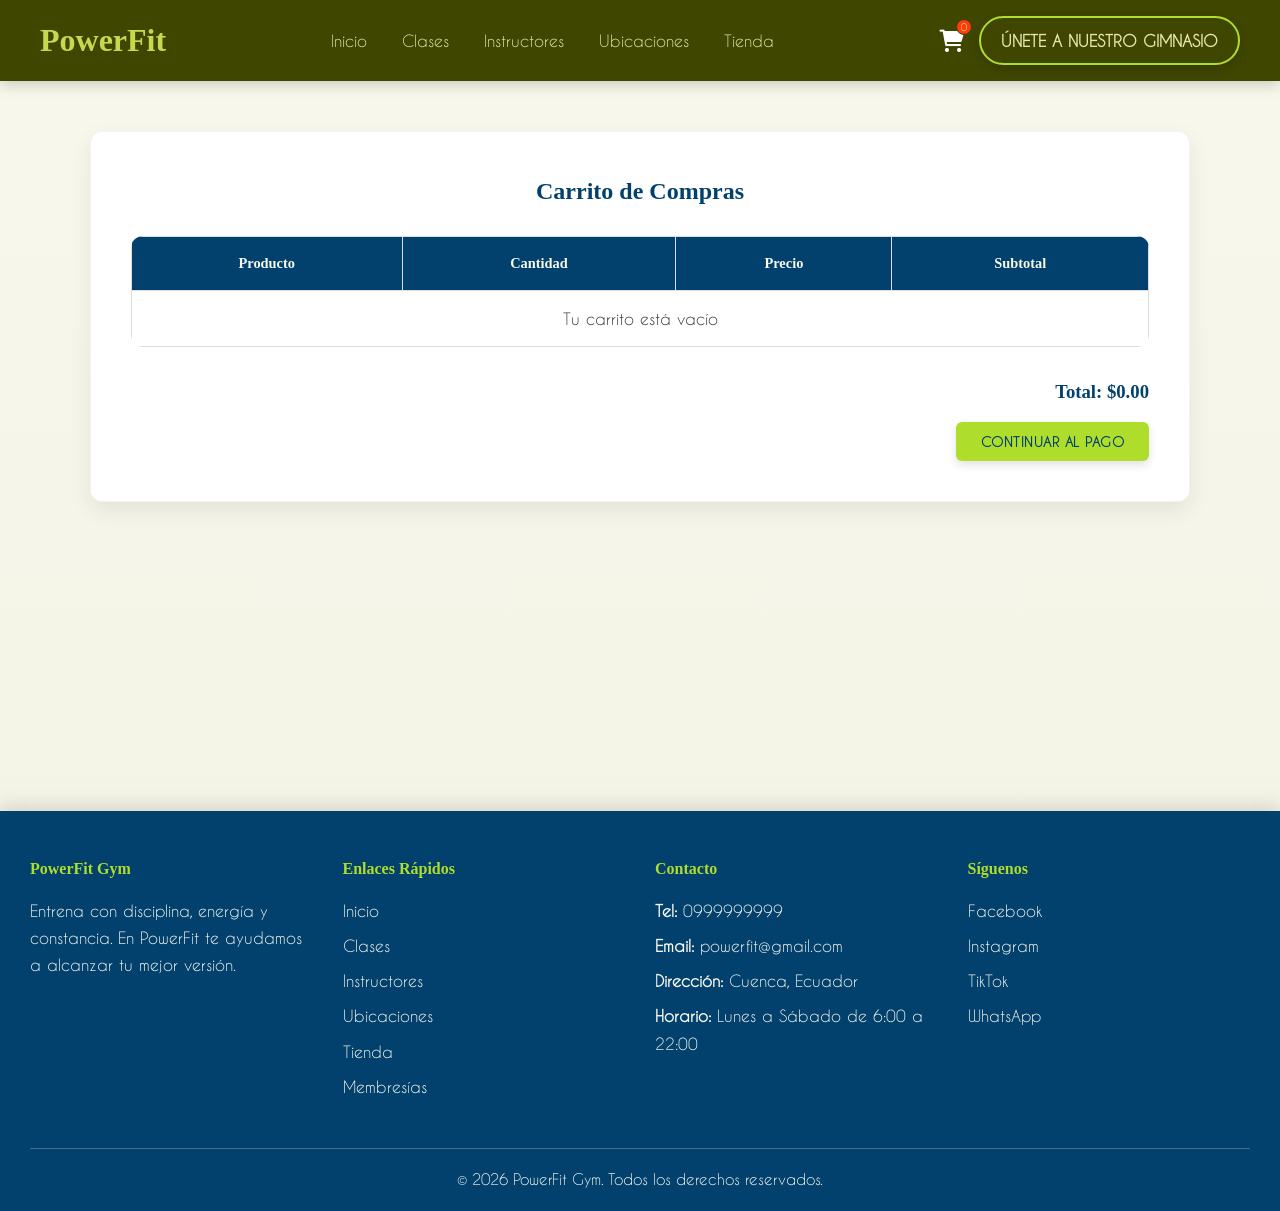
==== carrito.html @ db8da21f "Boton Carrito Se mejoro el boton del carrito, para agregar y eliminar, se elimino parte de un texto " ====
<!DOCTYPE html>
<html lang="es">

<head>
    <meta charset="UTF-8">
    <title>Carrito de Compras - PowerFit Gym</title>
    <link rel="stylesheet" href="css/estilos.css">
    <meta name="viewport" content="width=device-width, initial-scale=1.0">
    <link rel="stylesheet" href="https://cdnjs.cloudflare.com/ajax/libs/font-awesome/6.0.0/css/all.min.css">
    <link rel="icon" type="image/png" href="imagenes/favicon.png">
</head>

<body onload="mostrarCarrito()">

<header class="navbar">

    <div class="logo">
        <a href="index.html">
            <h1>PowerFit</h1>
        </a>
    </div>

    <nav class="menu">
        <ul>
            <li><a href="index.html">Inicio</a></li>
            <li><a href="clases.html">Clases</a></li>
            <li><a href="instructores.html">Instructores</a></li>
            <li><a href="ubicaciones.html">Ubicaciones</a></li>
            <li><a href="tienda.html">Tienda</a></li>
        </ul>
    </nav>

   <div class="nav-derecha">
       <div class="icono-carrito">
           <a href="carrito.html" class="botonCarrito">
               <i class="fa-solid fa-cart-shopping"></i>
               <span id="contador-carrito">0</span>
           </a>
       </div>

       <a href="inscripcion.html" class="btn-gym">
           ÚNETE A NUESTRO GIMNASIO
       </a>
   </div>

</header>


<main>

<section class="carrito">

<h2>Carrito de Compras</h2>

<table>

<thead>
<tr>
<th>Producto</th>
<th>Cantidad</th>
<th>Precio</th>
<th>Subtotal</th>
</tr>
</thead>

<tbody id="tablaCarrito">

</tbody>

</table>

<div class="total-compra">

<h3 id="totalCompra">Total: $0.00</h3>

<button onclick="irAlPago()">Continuar al pago</button>

</div>

</section>

</main>

<footer class="footer-powerfit">

    <div class="footer-col">
        <h3>PowerFit Gym</h3>
        <p>
            Entrena con disciplina, energía y constancia.
            En PowerFit te ayudamos a alcanzar tu mejor versión.
        </p>
    </div>

    <div class="footer-col">
        <h3>Enlaces Rápidos</h3>
        <a href="index.html">Inicio</a>
        <a href="clases.html">Clases</a>
        <a href="instructores.html">Instructores</a>
        <a href="ubicaciones.html">Ubicaciones</a>
        <a href="tienda.html">Tienda</a>
        <a href="inscripcion.html">Membresías</a>
    </div>

    <div class="footer-col">
        <h3>Contacto</h3>
        <p><strong>Tel:</strong> 0999999999</p>
        <p><strong>Email:</strong> powerfit@gmail.com</p>
        <p><strong>Dirección:</strong> Cuenca, Ecuador</p>
        <p><strong>Horario:</strong> Lunes a Sábado de 6:00 a 22:00</p>
    </div>

   <div class="footer-col">
    <h3>Síguenos</h3>
    <a href="https://www.facebook.com/" target="_blank" rel="noopener noreferrer">Facebook</a>
    <a href="https://www.instagram.com/" target="_blank" rel="noopener noreferrer">Instagram</a>
    <a href="https://www.tiktok.com/" target="_blank" rel="noopener noreferrer">TikTok</a>
    <a href="https://wa.me/593999999999" target="_blank" rel="noopener noreferrer">WhatsApp</a>
</div>

    <div class="footer-bottom">
        <p>© 2026 PowerFit Gym. Todos los derechos reservados.</p>
    </div>

</footer>
<script src="js/script.js"></script>
</body>
</html>
---- css/estilos.css ----
@font-face {
    font-family: "Stronger Thinker";
    src: url("../Fuentes/StrongerThinker-Bold.otf");
}

@font-face {
    font-family: "LEMONMILK";
    src: url("../Fuentes/LEMONMILK-Medium.otf");
}

@font-face {
    font-family: "Caviar";
    src: url("../Fuentes/CaviarDreams.otf");
}

@font-face {
    font-family: "Caviar Italic";
    src: url("../Fuentes/CaviarDreams_BoldItalic.otf");
}

* {
    margin: 0;
    padding: 0;
    box-sizing: border-box;
}

body {
    font-family: "Caviar", sans-serif;
    background-color: #F8F8EC;
    color: #333333;
    line-height: 1.6;
}

img {
    max-width: 100%;
    display: block;
}

main {
    min-height: 70vh;
}

section {
    padding: 60px 20px;
}

h1, h2, h3 {
    margin-bottom: 15px;
}

p {
    margin-bottom: 10px;
}

a {
    text-decoration: none;
}

button {
    background-color: #AEDD2B;
    color: #02416D;
    border: none;
    padding: 12px 25px;
    font-weight: bold;
    text-transform: uppercase;
    border-radius: 6px;
    cursor: pointer;
    transition: transform 0.2s, background-color 0.2s;
    font-family: "Caviar";
}

button:hover {
    background-color: #c4f542;
    transform: scale(1.05);
}

/* NAVBAR */
.logo a {
    text-decoration: none;
}

.navbar {
    background-color: #3F4600;
    padding: 15px 40px;
    display: flex;
    align-items: center;
    justify-content: space-between;
    position: sticky;
    top: 0;
    z-index: 1000;
}

.logo h1 {
    font-family: "LEMONMILK";
    color: #C6D84E;
    font-size: 2rem;
    margin: 0;
}

.menu ul {
    list-style: none;
    display: flex;
    gap: 35px;
    margin: 0;
    padding: 0;
}

.menu a {
    text-decoration: none;
    color: #E6E6A8;
    font-family: "Caviar";
    font-size: 1rem;
    transition: color 0.3s;
}

.menu a:hover {
    color: #AEDD2B;
}

.nav-derecha {
       display: flex;
       align-items: center;
       gap: 10px; /* <--- ESTO controla la distancia entre el carrito y el botón */
}

/* Contenedor del icono */
.icono-carrito {
    margin-right: 5px; /* Reducimos el margen derecho para acercarlo más */
}

.botonCarrito {
     position: relative;
     color: #ffffff;
     font-size: 22px; /* Un poquito más pequeño para que no compita tanto con el botón */
     text-decoration: none;
}

.botonCarrito:hover {
    color: #d4e157;    /* Color de realce al pasar el mouse */
}

/* contador carrito*/
#contador-carrito {
    /* Mantenemos tu estilo pero ajustamos posición por si se mueve */
        position: absolute;
        top: -8px;
        right: -8px;
        background-color: #ff3d00;
        color: white;
        font-size: 10px;
        width: 16px;
        height: 16px;
        border-radius: 50%;
        display: flex;
        justify-content: center;
        align-items: center;
        border: 1px solid #333d1c;
}

.btn-eliminar {
    background-color: transparent;
    border: none;
    cursor: pointer;
    font-size: 1.2rem;
    transition: transform 0.2s;
}

.btn-eliminar:hover {
    transform: scale(1.3); /* Crece un poquito al pasar el mouse */
}

.btn-gym {
    border: 2px solid #AEDD2B;
    padding: 10px 20px;
    border-radius: 25px;
    text-decoration: none;
    color: #E6E6A8;
    font-family: "Caviar";
    transition: 0.3s;
}

.btn-gym:hover {
    background: #AEDD2B;
    color: #3F4600;
}

/* HERO */
.hero {
    background-image: linear-gradient(rgba(0, 0, 0, 0.55), rgba(0, 0, 0, 0.55)), url("../imagenes/gym4.png");
    height: 400px;
    background-size: cover;
    background-position: center;
    background-repeat: no-repeat;
    display: flex;
    flex-direction: column;
    justify-content: center;
    align-items: center;
    color: white;
    text-align: center;
    padding: 20px;
}

.hero h2 {
    font-family: "Stronger Thinker";
    color: #F8F8EC;
    font-size: 3rem;
}

.hero p {
    font-family: "Caviar Italic";
    font-size: 1.2rem;
    color: #F8F8EC;
}

/* SECCION SOBRE */
.sobre {
    background-color: #02416D;
    color: white;
    padding: 80px 40px;
}

.sobre-contenedor {
    max-width: 1100px;
    margin: auto;
    display: grid;
    grid-template-columns: 2fr 1fr;
    gap: 50px;
    align-items: center;
}

.sobre-titulo h2 {
    font-family: "Stronger Thinker";
    font-size: 3rem;
    line-height: 1.2;
    color: #F8F8EC;
}

.sobre-texto {
    font-family: "Caviar";
    font-size: 1.1rem;
}

/* BENEFICIOS */
.beneficios {
    max-width: 1100px;
    margin: 60px auto;
    padding: 20px;
}

.beneficios h2 {
    font-family: "LEMONMILK";
    color: #02416D;
    text-align: center;
}

.beneficios-container {
    display: grid;
    grid-template-columns: repeat(2, 1fr);
    gap: 30px;
    margin-top: 30px;
}

.tarjeta {
    background: white;
    padding: 25px;
    border-radius: 10px;
    box-shadow: 0 4px 10px rgba(0, 0, 0, 0.1);
    transition: transform 0.2s;
}

.tarjeta:hover {
    transform: translateY(-5px);
}

.tarjeta h3 {
    color: #02416D;
    font-family: "Stronger Thinker";
    font-size: 1.5rem;
}

.tarjeta p {
    font-family: "Caviar";
    font-size: 1rem;
}

/* BLOQUES GENERALES */
.descripcion-clases,
.reservar,
.ubicacion,
.datos-contacto,
.confirmacion,
.carrito,
.registro,
.planes,
.instructores,
.tienda {
    max-width: 1100px;
    margin: 50px auto;
    background-color: white;
    border-radius: 12px;
    padding: 40px;
    box-shadow: 0 5px 15px rgba(0, 0, 0, 0.08);
}

.descripcion-clases h2,
.reservar h2,
.ubicacion h2,
.datos-contacto h2,
.confirmacion h2,
.carrito h2,
.registro h2,
.planes h2,
.instructores h2,
.tienda h2 {
    font-family: "LEMONMILK";
    color: #02416D;
    text-align: center;
}

.descripcion-clases p,
.reservar p,
.ubicacion p,
.datos-contacto p,
.confirmacion p,
.tienda p,
.planes p,
.carrito p {
    font-family: "Caviar";
    font-size: 1.1rem;
    text-align: center;
}

/* CLASES */
.lista-clases {
    max-width: 1100px;
    margin: 0 auto 50px auto;
    padding: 20px;
    display: grid;
    grid-template-columns: repeat(2, 1fr);
    gap: 30px;
}

.clase {
    background-color: white;
    border-radius: 12px;
    padding: 25px;
    box-shadow: 0 4px 12px rgba(0, 0, 0, 0.08);
}

.clase h3 {
    font-family: "Stronger Thinker";
    color: #02416D;
    font-size: 1.6rem;
}

.clase p {
    font-family: "Caviar";
}

.clase img {
    margin-top: 15px;
    border-radius: 10px;
    width: 100%;
    height: 220px;
    object-fit: cover;
    transition: transform 0.3s ease;
    cursor: pointer;
}

.clase:hover {
    transform: translateY(-5px);
}

.reservar {
    text-align: center;
}

/* CARRITO */
.carrito table {
    width: 100%;
    border-collapse: collapse;
    margin-top: 25px;
    font-family: "Caviar";
}

.carrito th,
.carrito td {
    border: 1px solid #ddd;
    padding: 15px;
    text-align: center;
}

.carrito th {
    background-color: #02416D;
    color: #F8F8EC;
    font-family: "LEMONMILK";
    font-size: 0.9rem;
}

.total-compra {
    margin-top: 30px;
    text-align: right;
}

.total-compra h3 {
    color: #02416D;
    font-family: "LEMONMILK";
    margin-bottom: 15px;
}

/* FORMULARIO */
.registro form {
    display: flex;
    flex-direction: column;
    gap: 12px;
    margin-top: 25px;
}

.registro h3 {
    margin-top: 20px;
    color: #02416D;
    font-family: "LEMONMILK";
    font-size: 1.1rem;
}

.registro label {
    font-family: "Caviar";
    font-weight: bold;
    color: #02416D;
}

.registro input,
.registro select {
    padding: 12px;
    border: 1px solid #cccccc;
    border-radius: 8px;
    font-family: "Caviar";
    font-size: 1rem;
    background-color: #fdfdf7;
}

.registro input:focus,
.registro select:focus {
    outline: none;
    border-color: #AEDD2B;
    box-shadow: 0 0 0 3px rgba(174, 221, 43, 0.2);
}

/* PLANES */
/* PLANES */
.planes {
    text-align: left;
}

.planes h2 {
    text-align: center;
}

.planes > p {
    text-align: center;
    max-width: 650px;
    margin: 0 auto 35px auto;
}

.contenedor-planes {
    display: grid;
    grid-template-columns: repeat(3, 1fr);
    gap: 28px;
    margin-top: 30px;
}

.plan {
    background: linear-gradient(145deg, #ffffff, #f4f4df);
    border: 1px solid rgba(174, 221, 43, 0.45);
    border-radius: 18px;
    padding: 32px 26px;
    min-height: 360px;
    display: flex;
    flex-direction: column;
    align-items: flex-start;
    text-align: left;
    position: relative;
    overflow: hidden;
    box-shadow: 0 10px 22px rgba(0, 0, 0, 0.08);
    transition: transform 0.25s ease, box-shadow 0.25s ease;
}

.plan::before {
    content: "";
    position: absolute;
    top: 0;
    left: 0;
    width: 100%;
    height: 7px;
    background: linear-gradient(to right, #AEDD2B, #02416D);
}

.plan:hover {
    transform: translateY(-10px);
    box-shadow: 0 16px 30px rgba(0, 0, 0, 0.14);
}

.plan h3 {
    font-family: "Stronger Thinker";
    color: #02416D;
    font-size: 2rem;
    margin-bottom: 16px;
}

.plan p {
    font-family: "Caviar";
    color: #333333;
    font-size: 1rem;
    line-height: 1.6;
    text-align: left;
    margin-bottom: 12px;
}

.plan p strong {
    display: block;
    color: #02416D;
    font-family: "LEMONMILK";
    font-size: 1.5rem;
    margin-top: 18px;
    margin-bottom: 8px;
}

.plan a {
    margin-top: auto;
    width: 100%;
}

.plan button {
    width: 100%;
    margin-top: 18px;
}


/* INSTRUCTORES */
.instructores {
    background-color: transparent;
    box-shadow: none;
}

.instructores h2 {
    font-family: "LEMONMILK";
    color: #02416D;
    text-align: center;
    margin-bottom: 30px;
}

.contenedor-instructores {
    display: grid;
    grid-template-columns: repeat(2, 1fr);
    gap: 30px;
    margin-top: 30px;
}

.instructor {
    position: relative;
    min-height: 620px;
    border-radius: 16px;
    overflow: hidden;
    background-color: transparent;
    box-shadow: 0 8px 20px rgba(0, 0, 0, 0.18);
    transition: transform 0.3s ease;
}

.instructor:hover {
    transform: translateY(-6px);
}

.instructor img {
    width: 100%;
    height: 100%;
    object-fit: cover;
    object-position: center top;
    display: block;
}

.instructor-info {
    position: absolute;
    left: 0;
    right: 0;
    bottom: 0;
    padding: 24px 22px;
    background: linear-gradient(
        to top,
        rgba(0, 0, 0, 0.88) 0%,
        rgba(0, 0, 0, 0.68) 45%,
        rgba(0, 0, 0, 0.28) 80%,
        rgba(0, 0, 0, 0.05) 100%
    );
    backdrop-filter: blur(4px);
    -webkit-backdrop-filter: blur(4px);
}

.instructor .instructor-info h3 {
    position: static;
    left: auto;
    bottom: auto;
    transform: none;
    width: auto;
    margin: 0 0 10px 0;
    padding: 0;
    text-align: left;
    color: #4da3ff;
    font-family: "Stronger Thinker";
    font-size: 1.8rem;
}

.instructor-info .especialidad {
    color: #ffffff;
    font-family: "Caviar";
    font-size: 1.05rem;
    font-weight: bold;
    margin: 0 0 12px 0;
    text-align: left;
}

.instructor .instructor-info p {
    position: static;
    left: auto;
    bottom: auto;
    transform: none;
    width: auto;
    margin: 0 0 10px 0;
    text-align: left;
    color: #ffffff;
    font-family: "Caviar";
    font-size: 1rem;
    line-height: 1.5;
}

.instructor-info ul {
    margin-top: 12px;
    padding-left: 18px;
}

.instructor-info li {
    color: #ffffff;
    font-family: "Caviar";
    margin-bottom: 8px;
    line-height: 1.4;
}

.instructor-info strong {
    color: #ffffff;
}

/* TIENDA */
.catalogo {
    display: grid;
    grid-template-columns: repeat(4, 1fr);
    gap: 25px;
    margin-top: 30px;
}

.producto {
    background-color: #F8F8EC;
    border-radius: 12px;
    padding: 20px;
    text-align: center;
    box-shadow: 0 4px 12px rgba(0, 0, 0, 0.08);
}

.producto img {
    width: 100%;
    height: 220px;
    object-fit: cover;
    border-radius: 10px;
    margin-bottom: 15px;
}

.producto h3 {
    font-family: "Stronger Thinker";
    color: #02416D;
    font-size: 1.4rem;
}

.producto p {
    font-family: "Caviar";
    font-size: 1.1rem;
    font-weight: bold;
}

/* UBICACIONES */
.mapa {
    max-width: 1100px;
    margin: 0 auto 50px auto;
    padding: 20px;
    text-align: center;
}

.mapa h2 {
    font-family: "LEMONMILK";
    color: #02416D;
    margin-bottom: 20px;
}

.mapa iframe {
    width: 100%;
    max-width: 1000px;
    border-radius: 12px;
    box-shadow: 0 5px 15px rgba(0, 0, 0, 0.1);
}

/* MENSAJE DE CONFIRMACION */
.confirmacion {
    text-align: center;
}

.confirmacion h2 {
    font-size: 2rem;
}

.confirmacion p {
    max-width: 700px;
    margin: 0 auto 25px auto;
}

/* FOOTER */

.footer-powerfit {
    background-color: #02416D;
    color: #F8F8EC;
    margin-top: 50px;
    padding: 45px 30px 20px;
    display: grid;
    grid-template-columns: repeat(4, 1fr);
    gap: 30px;
}

.footer-col h3 {
    color: #AEDD2B;
    font-family: "LEMONMILK";
    font-size: 1rem;
    margin-bottom: 15px;
}

.footer-col p,
.footer-col a {
    font-family: "Caviar";
    color: #F8F8EC;
    font-size: 1rem;
    line-height: 1.7;
    display: block;
    margin-bottom: 8px;
    text-decoration: none;
}

.footer-col a:hover {
    color: #AEDD2B;
}

.footer-bottom {
    grid-column: 1 / -1;
    border-top: 1px solid rgba(248, 248, 236, 0.25);
    margin-top: 10px;
    padding-top: 18px;
    text-align: center;
}

.footer-bottom p {
    margin: 0;
    font-family: "Caviar";
    color: #F8F8EC;
    font-size: 0.95rem;
}

/* RESPONSIVE */
@media (max-width: 992px) {
    .beneficios-container,
    .lista-clases,
    .contenedor-instructores,
    .contenedor-planes,
    .catalogo,
    .sobre-contenedor {
        grid-template-columns: 1fr;
    }

    .navbar {
        flex-direction: column;
        gap: 20px;
        padding: 20px;
    }

    .menu ul {
        flex-wrap: wrap;
        justify-content: center;
        gap: 20px;
    }

    .nav-derecha {
        flex-direction: column;
    }

    .instructor {
        min-height: 580px;
    }

    .footer-powerfit {
        grid-template-columns: repeat(2, 1fr);
    }
}

@media (max-width: 768px) {
    .hero h2 {
        font-size: 2rem;
    }

    .sobre-titulo h2 {
        font-size: 2.2rem;
    }

    .descripcion-clases,
    .reservar,
    .ubicacion,
    .datos-contacto,
    .confirmacion,
    .carrito,
    .registro,
    .planes,
    .instructores,
    .tienda {
        padding: 25px;
    }

    .carrito table,
    .carrito thead,
    .carrito tbody,
    .carrito th,
    .carrito td,
    .carrito tr {
        display: block;
        width: 100%;
    }

    .carrito thead {
        display: none;
    }

    .carrito tr {
        background-color: #f9f9f9;
        margin-bottom: 15px;
        padding: 15px;
        border-radius: 10px;
    }

    .carrito td {
        border: none;
        text-align: left;
        padding: 8px 0;
    }

    .total-compra {
        text-align: center;
    }

    .instructor {
        min-height: 540px;
    }

    .instructor-info {
        padding: 20px 18px;
    }

    .instructor .instructor-info h3 {
        font-size: 1.45rem;
    }

    .instructor .instructor-info p,
    .instructor-info li,
    .instructor-info .especialidad {
        font-size: 0.95rem;
    }

    .footer-powerfit {
        grid-template-columns: 1fr;
        text-align: center;
    }

    .footer-col a,
    .footer-col p,
    .footer-col h3 {
        text-align: center;
    }
}


/* ===== MEJORAS VISUALES GENERALES ===== */

html {
    scroll-behavior: smooth;
}

body {
    background: linear-gradient(to bottom, #F8F8EC, #f1f1e4);
}

/* NAVBAR */
.navbar {
    box-shadow: 0 4px 14px rgba(0, 0, 0, 0.18);
}

.menu a {
    position: relative;
    padding-bottom: 4px;
}

.menu a::after {
    content: "";
    position: absolute;
    left: 0;
    bottom: -2px;
    width: 0;
    height: 2px;
    background-color: #AEDD2B;
    transition: width 0.3s ease;
}

.menu a:hover::after {
    width: 100%;
}

.btn-gym {
    font-weight: bold;
    box-shadow: 0 4px 10px rgba(0, 0, 0, 0.15);
}

.btn-gym:hover {
    transform: translateY(-2px);
}

/* BOTONES GENERALES */
button {
    box-shadow: 0 4px 10px rgba(0, 0, 0, 0.12);
    letter-spacing: 0.5px;
}

button:hover {
    transform: translateY(-3px) scale(1.03);
}

/* HERO */
.hero {
    height: 460px;
    border-bottom-left-radius: 18px;
    border-bottom-right-radius: 18px;
    overflow: hidden;
}

.hero h2 {
    text-shadow: 0 4px 10px rgba(0, 0, 0, 0.35);
}

.hero p {
    text-shadow: 0 3px 8px rgba(0, 0, 0, 0.3);
}

/* SECCIONES GENERALES */
.descripcion-clases,
.reservar,
.ubicacion,
.datos-contacto,
.confirmacion,
.carrito,
.registro,
.planes,
.tienda {
    border: 1px solid rgba(2, 65, 109, 0.06);
    box-shadow: 0 8px 22px rgba(0, 0, 0, 0.08);
}

/* TARJETAS DE BENEFICIOS */
.tarjeta {
    border: 1px solid rgba(2, 65, 109, 0.08);
    box-shadow: 0 8px 18px rgba(0, 0, 0, 0.08);
}

.tarjeta:hover {
    transform: translateY(-8px);
    box-shadow: 0 12px 24px rgba(0, 0, 0, 0.12);
}

/* CLASES */
.clase {
    border: 1px solid rgba(2, 65, 109, 0.06);
    transition: transform 0.25s ease, box-shadow 0.25s ease;
}

.clase:hover {
    transform: translateY(-8px);
    box-shadow: 0 12px 24px rgba(0, 0, 0, 0.12);
}

.clase img {
    box-shadow: 0 6px 14px rgba(0, 0, 0, 0.12);
}

/* PRODUCTOS */
.producto {
    background: linear-gradient(to bottom, #F8F8EC, #f4f4df);
    border: 1px solid rgba(2, 65, 109, 0.08);
    transition: transform 0.25s ease, box-shadow 0.25s ease;
}

.producto:hover {
    transform: translateY(-8px);
    box-shadow: 0 14px 26px rgba(0, 0, 0, 0.14);
}

.producto img {
    box-shadow: 0 6px 14px rgba(0, 0, 0, 0.12);
}

.producto h3 {
    margin-top: 10px;
    margin-bottom: 10px;
}

.producto button {
    width: 100%;
    margin-top: 8px;
}

/* FORMULARIO */
.registro input,
.registro select {
    transition: border-color 0.25s ease, box-shadow 0.25s ease, transform 0.2s ease;
}

.registro input:hover,
.registro select:hover {
    border-color: #b8cc58;
}

/* CARRITO */
.carrito table {
    overflow: hidden;
    border-radius: 12px;
}

.carrito tbody tr:hover {
    background-color: rgba(174, 221, 43, 0.08);
}

/* MAPA */
.mapa iframe {
    transition: transform 0.25s ease, box-shadow 0.25s ease;
}

.mapa iframe:hover {
    transform: scale(1.01);
    box-shadow: 0 10px 22px rgba(0, 0, 0, 0.14);
}

/* FOOTER MEJORADO */
.footer-powerfit {
    box-shadow: 0 -6px 18px rgba(0, 0, 0, 0.12);
}

.footer-col a {
    transition: color 0.25s ease, transform 0.2s ease;
}

.footer-col a:hover {
    transform: translateX(4px);
}

/* RESPONSIVE EXTRA */
@media (max-width: 768px) {
    .hero {
        height: 360px;
    }

    .producto button {
        width: 100%;
    }

    .btn-gym {
        text-align: center;
    }
}

.carrusel-instalaciones {
    max-width: 1100px;
    margin: 60px auto;
    padding: 40px 20px;
    text-align: center;
}

.carrusel-instalaciones h2 {
    font-family: "LEMONMILK";
    color: #02416D;
    font-size: 2rem;
    margin-bottom: 10px;
}

.carrusel-instalaciones p {
    font-family: "Caviar";
    font-size: 1.1rem;
    margin-bottom: 30px;
}

.carrusel {
    position: relative;
    max-width: 900px;
    height: 450px;
    margin: auto;
    overflow: hidden;
    border-radius: 16px;
    box-shadow: 0 8px 20px rgba(0, 0, 0, 0.18);
}

.carrusel img {
    width: 100%;
    height: 100%;
    object-fit: cover;
    display: block;
    transition: opacity 0.3s ease;
}

.btn-carrusel {
    position: absolute;
    top: 50%;
    transform: translateY(-50%);
    background-color: rgba(2, 65, 109, 0.75);
    color: #F8F8EC;
    border: none;
    font-size: 2rem;
    padding: 12px 18px;
    cursor: pointer;
    border-radius: 50%;
    z-index: 10;
}

.btn-carrusel:hover {
    background-color: #AEDD2B;
    color: #02416D;
}

.anterior {
    left: 20px;
}

.siguiente {
    right: 20px;
}

@media (max-width: 768px) {
    .carrusel {
        height: 280px;
    }

    .btn-carrusel {
        font-size: 1.4rem;
        padding: 8px 12px;
    }
}
/*Reserva general*/
.reserva-general {
    margin-top: 50px;
    padding: 35px;
    background-color: #02416D;
    color: #F8F8EC;
    border-radius: 16px;
    text-align: center;
}

.reserva-general h2 {
    font-family: "LEMONMILK";
    color: #AEDD2B;
    margin-bottom: 15px;
}

.reserva-general p {
    font-family: "Caviar";
    font-size: 1.1rem;
    margin-bottom: 20px;
}
/*RESERVA PERSONALIZADA BOTON*/
.btn-reservar-instructor {
    margin-top: 14px;
    width: 100%;
    background-color: #AEDD2B;
    color: #02416D;
    border: none;
    padding: 12px 18px;
    border-radius: 30px;
    font-family: "Caviar";
    font-weight: bold;
    cursor: pointer;
    text-transform: uppercase;
    transition: transform 0.25s ease, background-color 0.25s ease;
}

.btn-reservar-instructor:hover {
    background-color: #C6D84E;
    transform: translateY(-3px);
}
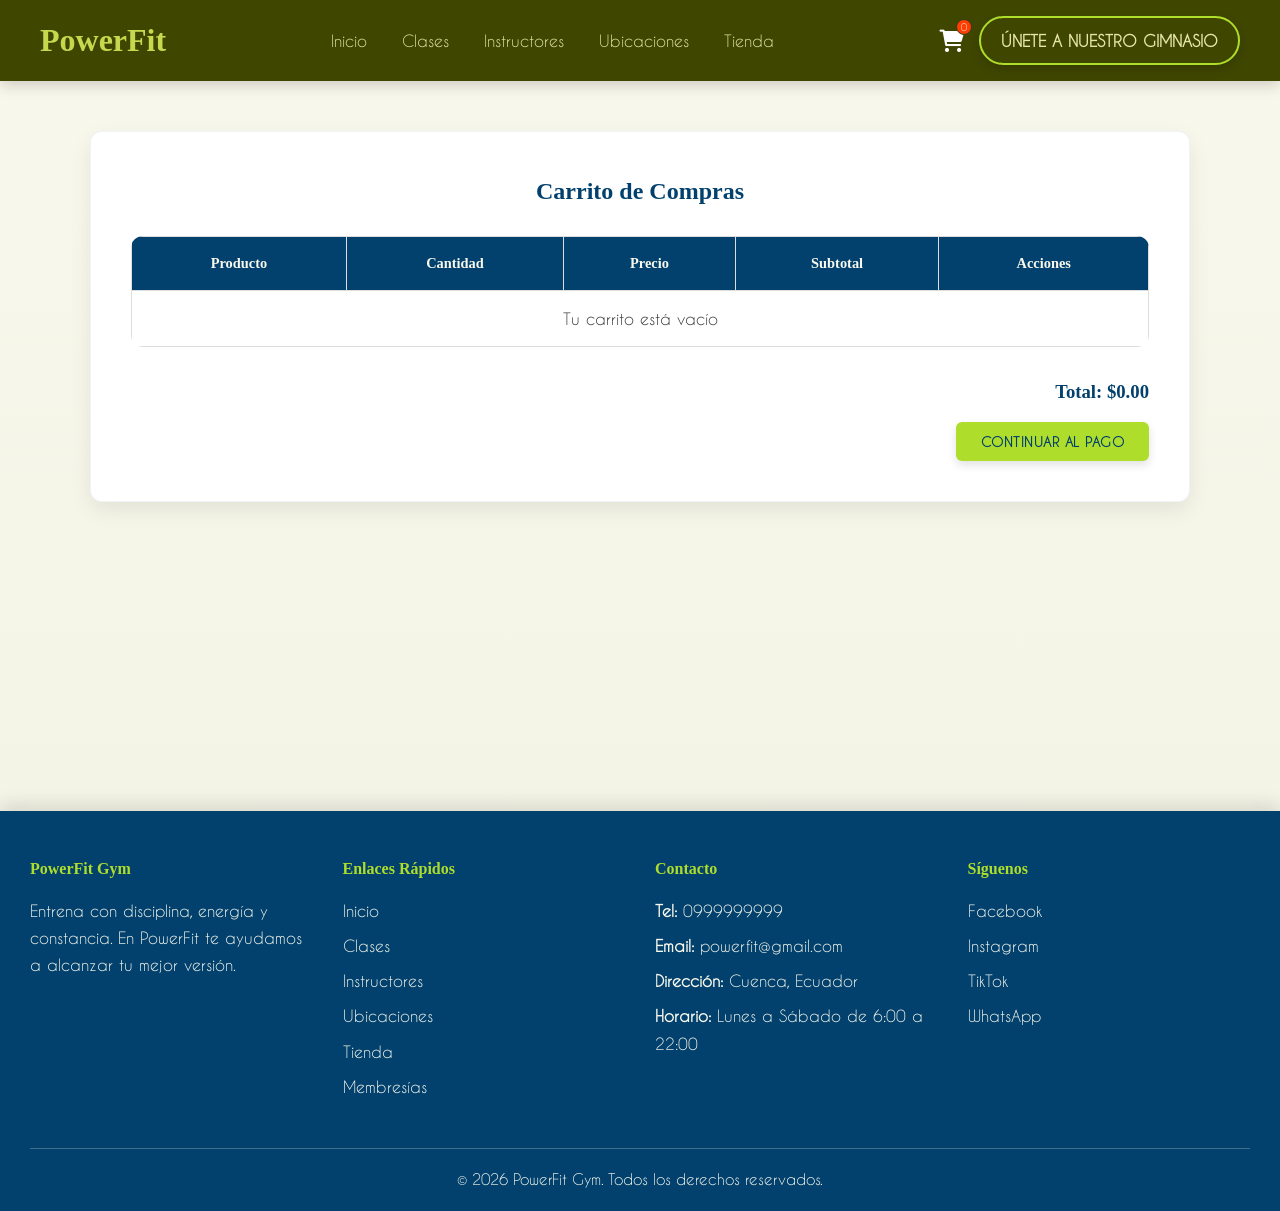
==== commit 92226ae0: "Detalles en la sección de la tienda" ====
--- a/carrito.html
+++ b/carrito.html
@@ -60,6 +60,7 @@
 <th>Cantidad</th>
 <th>Precio</th>
 <th>Subtotal</th>
+<th>Acciones</th>
 </tr>
 </thead>
 
--- a/css/estilos.css
+++ b/css/estilos.css
@@ -371,6 +371,35 @@
     transform: translateY(-5px);
 }
 
+.modal {
+    display: none; 
+    position: fixed; 
+    z-index: 1000; 
+    left: 0; top: 0;
+    width: 100%; height: 100%;
+    background-color: rgba(0,0,0,0.7); /* Oscurece el fondo */
+}
+
+/* Caja blanca de la ventana */
+.modal-contenido {
+    background-color: #fefefe;
+    margin: 15% auto; 
+    padding: 20px;
+    border-radius: 10px;
+    width: 300px;
+    text-align: center;
+    border: 2px solid #333d1c; /* El verde de tu gym */
+}
+
+.cerrar {
+    float: right;
+    font-size: 28px;
+    font-weight: bold;
+    cursor: pointer;
+}
+
+.cerrar:hover { color: #ff3d00; }
+
 .reservar {
     text-align: center;
 }
@@ -1199,3 +1228,134 @@
     background-color: #C6D84E;
     transform: translateY(-3px);
 }
+/*Ventana emergente tienda*/
+.modal-producto {
+    display: none;
+    position: fixed;
+    z-index: 2000;
+    left: 0;
+    top: 0;
+    width: 100%;
+    height: 100vh;
+    background-color: rgba(0, 0, 0, 0.65);
+    justify-content: center;
+    align-items: center;
+    padding: 20px;
+}
+
+.contenido-modal {
+    background-color: #F8F8EC;
+    max-width: 850px;
+    width: 100%;
+    border-radius: 18px;
+    display: grid;
+    grid-template-columns: 1fr 1fr;
+    gap: 25px;
+    padding: 30px;
+    position: relative;
+    box-shadow: 0 12px 30px rgba(0, 0, 0, 0.25);
+}
+
+.contenido-modal img {
+    width: 100%;
+    height: 360px;
+    object-fit: cover;
+    border-radius: 14px;
+}
+
+.cerrar-modal {
+    position: absolute;
+    top: 12px;
+    right: 18px;
+    font-size: 2rem;
+    color: #02416D;
+    cursor: pointer;
+    font-weight: bold;
+}
+
+.modal-info h2 {
+    font-family: "LEMONMILK";
+    color: #02416D;
+    margin-bottom: 15px;
+}
+
+.modal-info p {
+    font-family: "Caviar";
+    color: #333333;
+    font-size: 1.05rem;
+    line-height: 1.6;
+    text-align: left;
+}
+
+.modal-info h3 {
+    font-family: "LEMONMILK";
+    color: #02416D;
+    font-size: 1.5rem;
+    margin: 18px 0;
+}
+
+.selector-cantidad {
+    display: flex;
+    align-items: center;
+    gap: 15px;
+    margin: 15px 0 22px;
+}
+
+.selector-cantidad button {
+    width: 42px;
+    height: 42px;
+    border-radius: 50%;
+    padding: 0;
+    font-size: 1.2rem;
+}
+
+.selector-cantidad span {
+    font-family: "LEMONMILK";
+    color: #02416D;
+    font-size: 1.3rem;
+}
+
+@media (max-width: 768px) {
+    .contenido-modal {
+        grid-template-columns: 1fr;
+        max-height: 90vh;
+        overflow-y: auto;
+    }
+
+    .contenido-modal img {
+        height: 260px;
+    }
+}
+
+/*CARRITO MODIFICACIONES*/
+.cantidad-carrito {
+    display: flex;
+    align-items: center;
+    justify-content: center;
+    gap: 10px;
+}
+
+.cantidad-carrito span {
+    min-width: 25px;
+    display: inline-block;
+    font-weight: bold;
+    color: #02416D;
+}
+
+.btn-cantidad {
+    width: 32px;
+    height: 32px;
+    padding: 0;
+    border-radius: 50%;
+    font-size: 1rem;
+}
+
+.btn-eliminar {
+    background-color: #c0392b;
+    color: white;
+    padding: 9px 14px;
+}
+
+.btn-eliminar:hover {
+    background-color: #e74c3c;
+}
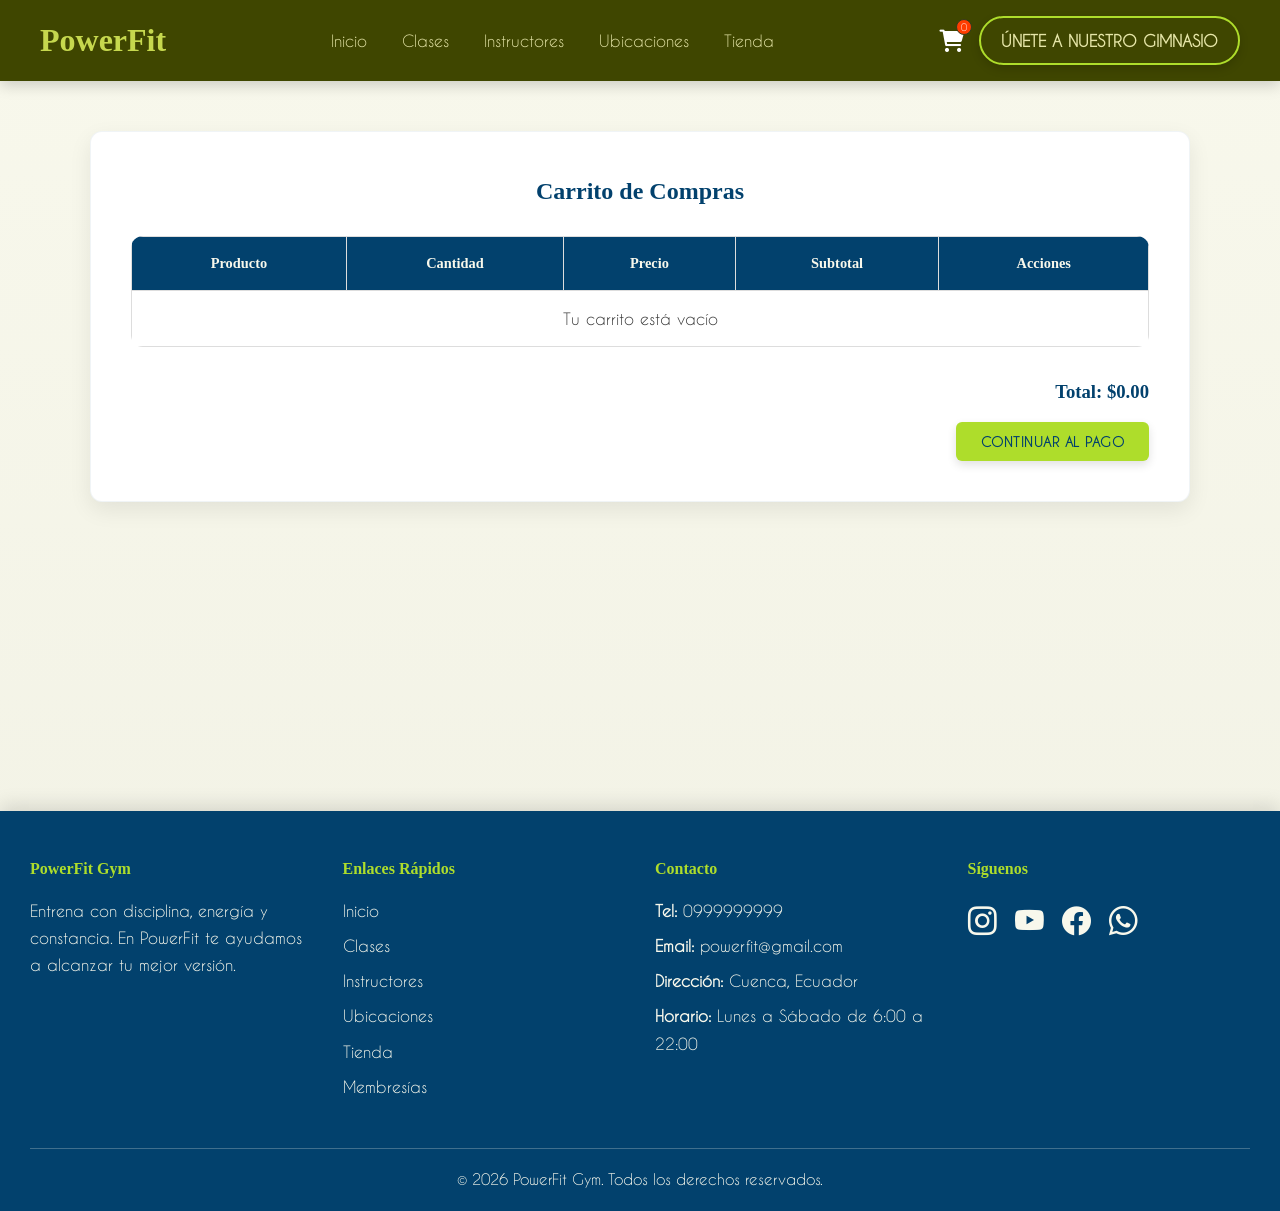
==== commit c4213a6b: "mejora iconos redes sociales" ====
--- a/carrito.html
+++ b/carrito.html
@@ -8,6 +8,7 @@
     <meta name="viewport" content="width=device-width, initial-scale=1.0">
     <link rel="stylesheet" href="https://cdnjs.cloudflare.com/ajax/libs/font-awesome/6.0.0/css/all.min.css">
     <link rel="icon" type="image/png" href="imagenes/favicon.png">
+    <link rel="stylesheet" href="https://cdn.jsdelivr.net/npm/bootstrap-icons@1.11.3/font/bootstrap-icons.min.css">
 </head>
 
 <body onload="mostrarCarrito()">
@@ -112,10 +113,24 @@
 
    <div class="footer-col">
     <h3>Síguenos</h3>
-    <a href="https://www.facebook.com/" target="_blank" rel="noopener noreferrer">Facebook</a>
-    <a href="https://www.instagram.com/" target="_blank" rel="noopener noreferrer">Instagram</a>
-    <a href="https://www.tiktok.com/" target="_blank" rel="noopener noreferrer">TikTok</a>
-    <a href="https://wa.me/593999999999" target="_blank" rel="noopener noreferrer">WhatsApp</a>
+
+    <div class="redes-iconos">
+        <a href="https://www.instagram.com/" target="_blank" rel="noopener noreferrer" aria-label="Instagram">
+            <i class="bi bi-instagram"></i>
+        </a>
+
+        <a href="https://www.youtube.com/" target="_blank" rel="noopener noreferrer" aria-label="YouTube">
+            <i class="bi bi-youtube"></i>
+        </a>
+
+        <a href="https://www.facebook.com/" target="_blank" rel="noopener noreferrer" aria-label="Facebook">
+            <i class="bi bi-facebook"></i>
+        </a>
+
+        <a href="https://wa.me/593999999999" target="_blank" rel="noopener noreferrer" aria-label="WhatsApp">
+            <i class="bi bi-whatsapp"></i>
+        </a>
+    </div>
 </div>
 
     <div class="footer-bottom">
--- a/css/estilos.css
+++ b/css/estilos.css
@@ -1041,6 +1041,13 @@
 
 .producto img {
     box-shadow: 0 6px 14px rgba(0, 0, 0, 0.12);
+     width: 100%;
+     height: 250px; /* Altura fija para que todas las tarjetas midan igual */
+     object-fit: contain; /* ESTO evita que la imagen se corte y se vea el envase completo */
+     background-color: #ffffff; /* Fondo blanco tras la imagen por si es transparente */
+     border-radius: 10px;
+     margin-bottom: 15px;
+     padding: 10px;
 }
 
 .producto h3 {
@@ -1359,3 +1366,94 @@
 .btn-eliminar:hover {
     background-color: #e74c3c;
 }
+
+
+/* RESPONSIVE */
+
+@media (max-width: 768px) {
+    /* Navbar en vertical para que quepa en el ancho del celular */
+    .navbar {
+        flex-direction: column;
+        padding: 20px;
+    }
+
+    .menu ul {
+        flex-direction: column;
+        gap: 15px;
+        text-align: center;
+        margin: 15px 0;
+    }
+
+    /* Convertimos todos los GRIDS de 2, 3 o 4 columnas a 1 SOLA columna */
+    .beneficios-container,
+    .lista-clases,
+    .contenedor-instructores,
+    .contenedor-planes,
+    .catalogo,
+    .sobre-contenedor,
+    .footer-powerfit {
+        grid-template-columns: 1fr !important;
+        gap: 25px;
+    }
+
+    /* Ajuste de textos en Hero */
+    .hero h2 {
+        font-size: 2rem;
+    }
+
+    /* Ajuste de imágenes de productos en móvil */
+    .producto img {
+        height: 220px; /* Un poco más pequeñas en móvil */
+    }
+
+    /* Tablas de Carrito Responsive */
+    .carrito table, thead, tbody, th, td, tr {
+        display: block;
+    }
+
+    .carrito thead {
+        display: none; /* Ocultamos el encabezado en móvil */
+    }
+
+    .carrito tr {
+        margin-bottom: 15px;
+        border: 1px solid #ddd;
+        padding: 10px;
+    }
+
+    .carrito td {
+        text-align: right;
+        position: relative;
+        padding-left: 50%;
+    }
+
+    /* Los bloques blancos de registro/tienda ocupan más ancho */
+    .descripcion-clases, .reservar, .ubicacion, .datos-contacto, 
+    .carrito, .registro, .planes, .instructores, .tienda {
+        margin: 20px 10px;
+        padding: 20px;
+    }
+}
+
+
+.redes-iconos {
+    display: flex;
+    gap: 18px;
+    align-items: center;
+    flex-wrap: wrap;
+    margin-top: 10px;
+}
+
+.redes-iconos a {
+    color: #F8F8EC;
+    font-size: 1.8rem;
+    transition: transform 0.25s ease, color 0.25s ease;
+    display: inline-flex;
+    align-items: center;
+    justify-content: center;
+}
+
+.redes-iconos a:hover {
+    color: #AEDD2B;
+    transform: scale(1.15);
+}
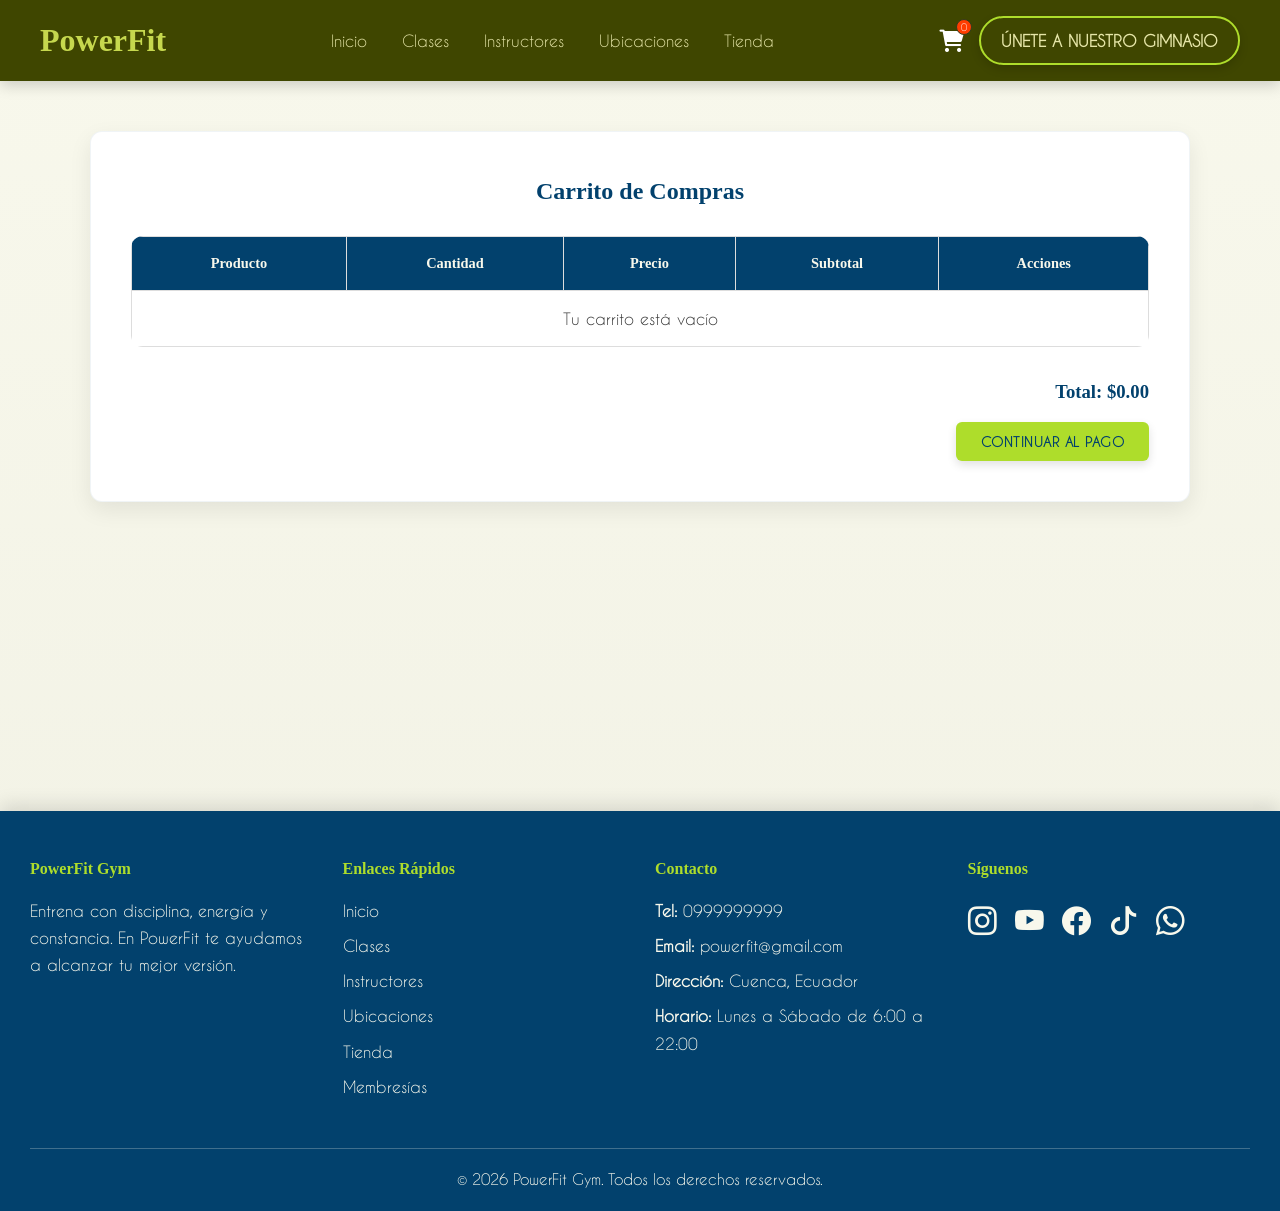
==== commit 1966b61b: "tiktok" ====
--- a/carrito.html
+++ b/carrito.html
@@ -111,7 +111,7 @@
         <p><strong>Horario:</strong> Lunes a Sábado de 6:00 a 22:00</p>
     </div>
 
-   <div class="footer-col">
+  <div class="footer-col">
     <h3>Síguenos</h3>
 
     <div class="redes-iconos">
@@ -125,6 +125,10 @@
 
         <a href="https://www.facebook.com/" target="_blank" rel="noopener noreferrer" aria-label="Facebook">
             <i class="bi bi-facebook"></i>
+        </a>
+
+        <a href="https://www.tiktok.com/" target="_blank" rel="noopener noreferrer" aria-label="TikTok">
+            <i class="bi bi-tiktok"></i>
         </a>
 
         <a href="https://wa.me/593999999999" target="_blank" rel="noopener noreferrer" aria-label="WhatsApp">
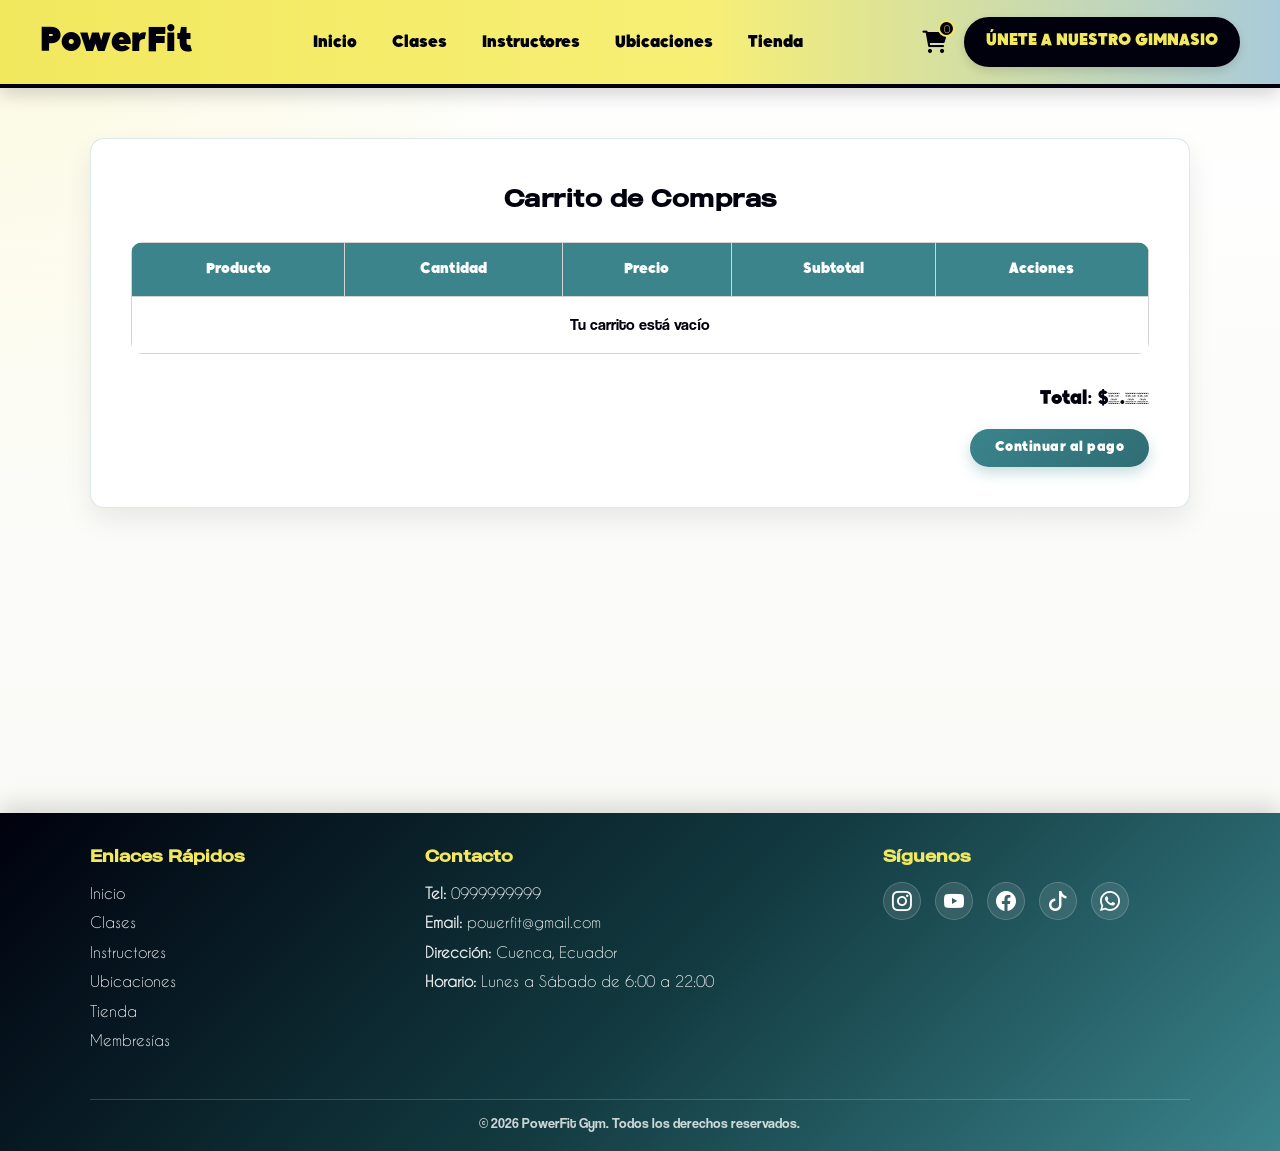
==== commit e4d83089: "Actualización estilos, fuentes, botones Cambio de colores estilos, fuentes, correción de la imagen i" ====
--- a/carrito.html
+++ b/carrito.html
@@ -86,14 +86,6 @@
 <footer class="footer-powerfit">
 
     <div class="footer-col">
-        <h3>PowerFit Gym</h3>
-        <p>
-            Entrena con disciplina, energía y constancia.
-            En PowerFit te ayudamos a alcanzar tu mejor versión.
-        </p>
-    </div>
-
-    <div class="footer-col">
         <h3>Enlaces Rápidos</h3>
         <a href="index.html">Inicio</a>
         <a href="clases.html">Clases</a>
--- a/css/estilos.css
+++ b/css/estilos.css
@@ -1,12 +1,16 @@
-@font-face {
+/*@font-face {
     font-family: "Stronger Thinker";
     src: url("../Fuentes/StrongerThinker-Bold.otf");
-}
-
+}*/
+@font-face {
+    font-family: "Outer";
+    src: url("../Fuentes/Outer Sans Regular.otf");
+}
+/*
 @font-face {
     font-family: "LEMONMILK";
     src: url("../Fuentes/LEMONMILK-Medium.otf");
-}
+}*/
 
 @font-face {
     font-family: "Caviar";
@@ -14,8 +18,23 @@
 }
 
 @font-face {
-    font-family: "Caviar Italic";
-    src: url("../Fuentes/CaviarDreams_BoldItalic.otf");
+    font-family: "Coolvetica";
+    src: url("../Fuentes/Coolvetica Rg.otf");
+}
+
+@font-face {
+    font-family: "Madani";
+    src: url("../Fuentes/MadaniArabic.otf");
+}
+:root {
+    --amarillo: #F2E85E;
+    --negro: #00010D;
+    --azul-verde: #3B848C;
+    --celeste: #A9CBD9;
+    --blanco: #FFFFFF;
+    --gris: #D3D3D3;
+    --gris-suave: #F4F4F4;
+    --sombra: rgba(0, 1, 13, 0.14);
 }
 
 * {
@@ -24,10 +43,14 @@
     box-sizing: border-box;
 }
 
+html {
+    scroll-behavior: smooth;
+}
+
 body {
-    font-family: "Caviar", sans-serif;
-    background-color: #F8F8EC;
-    color: #333333;
+    font-family: "Coolvetica", sans-serif;
+    background-color: var(--blanco);
+    color: var(--negro);
     line-height: 1.6;
 }
 
@@ -44,8 +67,11 @@
     padding: 60px 20px;
 }
 
-h1, h2, h3 {
+h1,
+h2,
+h3 {
     margin-bottom: 15px;
+    color: var(--negro);
 }
 
 p {
@@ -57,21 +83,23 @@
 }
 
 button {
-    background-color: #AEDD2B;
-    color: #02416D;
+    background-color: var(--azul-verde);
+    color: var(--blanco);
     border: none;
     padding: 12px 25px;
     font-weight: bold;
-    text-transform: uppercase;
-    border-radius: 6px;
+    border-radius: 8px;
     cursor: pointer;
-    transition: transform 0.2s, background-color 0.2s;
-    font-family: "Caviar";
+    transition: transform 0.25s ease, background-color 0.25s ease, box-shadow 0.25s ease;
+    font-family: "Coolvetica";
+    letter-spacing: 0.5px;
+    box-shadow: 0 4px 10px var(--sombra);
 }
 
 button:hover {
-    background-color: #c4f542;
-    transform: scale(1.05);
+    background-color: var(--negro);
+    color: var(--amarillo);
+    transform: translateY(-3px) scale(1.03);
 }
 
 /* NAVBAR */
@@ -80,7 +108,7 @@
 }
 
 .navbar {
-    background-color: #3F4600;
+    background-color: var(--amarillo);
     padding: 15px 40px;
     display: flex;
     align-items: center;
@@ -88,11 +116,21 @@
     position: sticky;
     top: 0;
     z-index: 1000;
+    box-shadow: 0 4px 14px rgba(0, 1, 13, 0.18);
+}
+
+/* Por si JavaScript sigue agregando esta clase, ya no se verá transparente */
+.navbar.nav-transparente {
+    background-color: var(--amarillo);
+    backdrop-filter: none;
+    -webkit-backdrop-filter: none;
+    box-shadow: 0 4px 14px rgba(0, 1, 13, 0.18);
+    padding: 15px 40px;
 }
 
 .logo h1 {
-    font-family: "LEMONMILK";
-    color: #C6D84E;
+    font-family: "Madani";
+    color: var(--negro);
     font-size: 2rem;
     margin: 0;
 }
@@ -106,116 +144,155 @@
 }
 
 .menu a {
-    text-decoration: none;
-    color: #E6E6A8;
+    color: var(--negro);
     font-family: "Caviar";
     font-size: 1rem;
-    transition: color 0.3s;
+    font-weight: bold;
+    position: relative;
+    padding-bottom: 4px;
+    transition: color 0.3s ease;
+}
+
+.menu a::after {
+    content: "";
+    position: absolute;
+    left: 0;
+    bottom: -2px;
+    width: 0;
+    height: 2px;
+    background-color: var(--azul-verde);
+    transition: width 0.3s ease;
 }
 
 .menu a:hover {
-    color: #AEDD2B;
+    color: var(--azul-verde);
+}
+
+.menu a:hover::after {
+    width: 100%;
 }
 
 .nav-derecha {
-       display: flex;
-       align-items: center;
-       gap: 10px; /* <--- ESTO controla la distancia entre el carrito y el botón */
-}
-
-/* Contenedor del icono */
+    display: flex;
+    align-items: center;
+    gap: 12px;
+}
+
 .icono-carrito {
-    margin-right: 5px; /* Reducimos el margen derecho para acercarlo más */
+    margin-right: 5px;
 }
 
 .botonCarrito {
-     position: relative;
-     color: #ffffff;
-     font-size: 22px; /* Un poquito más pequeño para que no compita tanto con el botón */
-     text-decoration: none;
+    position: relative;
+    color: var(--negro);
+    font-size: 22px;
+    text-decoration: none;
 }
 
 .botonCarrito:hover {
-    color: #d4e157;    /* Color de realce al pasar el mouse */
-}
-
-/* contador carrito*/
+    color: var(--azul-verde);
+}
+
 #contador-carrito {
-    /* Mantenemos tu estilo pero ajustamos posición por si se mueve */
-        position: absolute;
-        top: -8px;
-        right: -8px;
-        background-color: #ff3d00;
-        color: white;
-        font-size: 10px;
-        width: 16px;
-        height: 16px;
-        border-radius: 50%;
-        display: flex;
-        justify-content: center;
-        align-items: center;
-        border: 1px solid #333d1c;
-}
-
-.btn-eliminar {
-    background-color: transparent;
-    border: none;
-    cursor: pointer;
-    font-size: 1.2rem;
-    transition: transform 0.2s;
-}
-
-.btn-eliminar:hover {
-    transform: scale(1.3); /* Crece un poquito al pasar el mouse */
+    position: absolute;
+    top: -8px;
+    right: -8px;
+    background-color: var(--azul-verde);
+    color: var(--blanco);
+    font-size: 10px;
+    width: 17px;
+    height: 17px;
+    border-radius: 50%;
+    display: flex;
+    justify-content: center;
+    align-items: center;
+    border: 1px solid var(--negro);
 }
 
 .btn-gym {
-    border: 2px solid #AEDD2B;
+    border: 2px solid var(--negro);
     padding: 10px 20px;
     border-radius: 25px;
-    text-decoration: none;
-    color: #E6E6A8;
-    font-family: "Caviar";
+    color: var(--negro);
+    font-family: "Coolvetica";
+    font-weight: bold;
     transition: 0.3s;
+    box-shadow: 0 4px 10px rgba(0, 1, 13, 0.12);
 }
 
 .btn-gym:hover {
-    background: #AEDD2B;
-    color: #3F4600;
+    background-color: var(--negro);
+    color: var(--amarillo);
+    transform: translateY(-2px);
 }
 
 /* HERO */
 .hero {
-    background-image: linear-gradient(rgba(0, 0, 0, 0.55), rgba(0, 0, 0, 0.55)), url("../imagenes/gym4.png");
-    height: 400px;
-    background-size: cover;
-    background-position: center;
-    background-repeat: no-repeat;
+    position: relative;
+    height: 550px;
+    overflow: hidden;
     display: flex;
-    flex-direction: column;
+    align-items: center;
     justify-content: center;
-    align-items: center;
-    color: white;
+    text-align: center;
+    margin: 0;
+    padding: 0;
+    border-radius: 0;
+    background-color: var(--negro);
+}
+
+.hero-slider {
+    display: flex;
+    width: 100%;
+    height: 100%;
+    transition: transform 0.8s ease-in-out;
+}
+
+.hero-slide {
+    width: 100%;
+    height: 100%;
+    flex: 0 0 100%;
+}
+
+.hero-slide img {
+    width: 100%;
+    height: 100%;
+    object-fit: cover;
+}
+
+.hero-overlay {
+    position: absolute;
+    inset: 0;
+    background: rgba(0, 1, 13, 0.45);
+}
+
+.hero-contenido {
+    position: absolute;
+    z-index: 2;
+    color: var(--blanco);
     text-align: center;
     padding: 20px;
 }
 
-.hero h2 {
-    font-family: "Stronger Thinker";
-    color: #F8F8EC;
-    font-size: 3rem;
-}
-
-.hero p {
-    font-family: "Caviar Italic";
-    font-size: 1.2rem;
-    color: #F8F8EC;
-}
-
-/* SECCION SOBRE */
+.hero-contenido h2 {
+    font-family: "Outer";
+    color: var(--blanco);
+    font-size: 4rem;
+    margin-bottom: 20px;
+    text-shadow: 0 4px 10px rgba(0, 1, 13, 0.45);
+}
+
+.hero-contenido p {
+    font-family: "Coolvetica";
+    font-size: 1.7rem;
+    color: var(--blanco);
+    text-shadow: 0 3px 8px rgba(0, 1, 13, 0.4);
+}
+
+/* SOBRE */
 .sobre {
-    background-color: #02416D;
-    color: white;
+    background-color: var(--azul-verde);
+    color: var(--blanco);
     padding: 80px 40px;
 }
 
@@ -229,15 +306,16 @@
 }
 
 .sobre-titulo h2 {
-    font-family: "Stronger Thinker";
+    font-family: "Outer";
     font-size: 3rem;
     line-height: 1.2;
-    color: #F8F8EC;
+    color: var(--blanco);
 }
 
 .sobre-texto {
-    font-family: "Caviar";
+    font-family: "Coolvetica";
     font-size: 1.1rem;
+    color: var(--blanco);
 }
 
 /* BENEFICIOS */
@@ -248,8 +326,8 @@
 }
 
 .beneficios h2 {
-    font-family: "LEMONMILK";
-    color: #02416D;
+    font-family: "Madani";
+    color: var(--negro);
     text-align: center;
 }
 
@@ -261,25 +339,27 @@
 }
 
 .tarjeta {
-    background: white;
+    background: var(--blanco);
     padding: 25px;
-    border-radius: 10px;
-    box-shadow: 0 4px 10px rgba(0, 0, 0, 0.1);
-    transition: transform 0.2s;
+    border-radius: 12px;
+    border: 1px solid rgba(59, 132, 140, 0.18);
+    box-shadow: 0 8px 18px var(--sombra);
+    transition: transform 0.25s ease, box-shadow 0.25s ease;
 }
 
 .tarjeta:hover {
-    transform: translateY(-5px);
+    transform: translateY(-8px);
+    box-shadow: 0 12px 24px rgba(0, 1, 13, 0.16);
 }
 
 .tarjeta h3 {
-    color: #02416D;
-    font-family: "Stronger Thinker";
+    color: var(--azul-verde);
+    font-family: "Outer";
     font-size: 1.5rem;
 }
 
 .tarjeta p {
-    font-family: "Caviar";
+    font-family: "Coolvetica";
     font-size: 1rem;
 }
 
@@ -296,10 +376,11 @@
 .tienda {
     max-width: 1100px;
     margin: 50px auto;
-    background-color: white;
-    border-radius: 12px;
+    background-color: var(--blanco);
+    border-radius: 14px;
     padding: 40px;
-    box-shadow: 0 5px 15px rgba(0, 0, 0, 0.08);
+    border: 1px solid rgba(59, 132, 140, 0.14);
+    box-shadow: 0 8px 22px var(--sombra);
 }
 
 .descripcion-clases h2,
@@ -312,8 +393,8 @@
 .planes h2,
 .instructores h2,
 .tienda h2 {
-    font-family: "LEMONMILK";
-    color: #02416D;
+    font-family: "Madani";
+    color: var(--negro);
     text-align: center;
 }
 
@@ -323,9 +404,8 @@
 .datos-contacto p,
 .confirmacion p,
 .tienda p,
-.planes p,
 .carrito p {
-    font-family: "Caviar";
+    font-family: "Coolvetica";
     font-size: 1.1rem;
     text-align: center;
 }
@@ -341,54 +421,60 @@
 }
 
 .clase {
-    background-color: white;
-    border-radius: 12px;
+    background-color: var(--blanco);
+    border-radius: 14px;
     padding: 25px;
-    box-shadow: 0 4px 12px rgba(0, 0, 0, 0.08);
+    border: 1px solid rgba(59, 132, 140, 0.14);
+    box-shadow: 0 8px 18px var(--sombra);
+    transition: transform 0.25s ease, box-shadow 0.25s ease;
+}
+
+.clase:hover {
+    transform: translateY(-8px);
+    box-shadow: 0 12px 24px rgba(0, 1, 13, 0.16);
 }
 
 .clase h3 {
-    font-family: "Stronger Thinker";
-    color: #02416D;
+    font-family: "Outer";
+    color: var(--azul-verde);
     font-size: 1.6rem;
 }
 
 .clase p {
-    font-family: "Caviar";
+    font-family: "Coolvetica";
 }
 
 .clase img {
     margin-top: 15px;
-    border-radius: 10px;
+    border-radius: 12px;
     width: 100%;
     height: 220px;
     object-fit: cover;
     transition: transform 0.3s ease;
     cursor: pointer;
-}
-
-.clase:hover {
-    transform: translateY(-5px);
-}
-
+    box-shadow: 0 6px 14px var(--sombra);
+}
+
+/* MODAL CLASES */
 .modal {
-    display: none; 
-    position: fixed; 
-    z-index: 1000; 
-    left: 0; top: 0;
-    width: 100%; height: 100%;
-    background-color: rgba(0,0,0,0.7); /* Oscurece el fondo */
-}
-
-/* Caja blanca de la ventana */
+    display: none;
+    position: fixed;
+    z-index: 1500;
+    left: 0;
+    top: 0;
+    width: 100%;
+    height: 100vh;
+    background-color: rgba(0, 1, 13, 0.7);
+}
+
 .modal-contenido {
-    background-color: #fefefe;
-    margin: 15% auto; 
-    padding: 20px;
-    border-radius: 10px;
+    background-color: var(--blanco);
+    margin: 15% auto;
+    padding: 24px;
+    border-radius: 12px;
     width: 300px;
     text-align: center;
-    border: 2px solid #333d1c; /* El verde de tu gym */
+    border: 2px solid var(--azul-verde);
 }
 
 .cerrar {
@@ -396,9 +482,12 @@
     font-size: 28px;
     font-weight: bold;
     cursor: pointer;
-}
-
-.cerrar:hover { color: #ff3d00; }
+    color: var(--negro);
+}
+
+.cerrar:hover {
+    color: var(--azul-verde);
+}
 
 .reservar {
     text-align: center;
@@ -409,21 +498,27 @@
     width: 100%;
     border-collapse: collapse;
     margin-top: 25px;
-    font-family: "Caviar";
+    font-family: "Coolvetica";
+    overflow: hidden;
+    border-radius: 12px;
 }
 
 .carrito th,
 .carrito td {
-    border: 1px solid #ddd;
+    border: 1px solid var(--gris);
     padding: 15px;
     text-align: center;
 }
 
 .carrito th {
-    background-color: #02416D;
-    color: #F8F8EC;
-    font-family: "LEMONMILK";
+    background-color: var(--azul-verde);
+    color: var(--blanco);
+    font-family: "Madani";
     font-size: 0.9rem;
+}
+
+.carrito tbody tr:hover {
+    background-color: rgba(169, 203, 217, 0.28);
 }
 
 .total-compra {
@@ -432,9 +527,49 @@
 }
 
 .total-compra h3 {
-    color: #02416D;
-    font-family: "LEMONMILK";
+    color: var(--negro);
+    font-family: "Madani";
     margin-bottom: 15px;
+}
+
+.cantidad-carrito {
+    display: flex;
+    align-items: center;
+    justify-content: center;
+    gap: 10px;
+    border: none;
+}
+
+.cantidad-carrito span {
+    min-width: 25px;
+    display: inline-block;
+    font-weight: bold;
+    color: var(--negro);
+}
+
+.btn-cantidad {
+    width: 32px;
+    height: 32px;
+    padding: 0;
+    border-radius: 50%;
+    font-size: 1rem;
+    background-color: var(--celeste);
+    color: var(--negro);
+}
+
+.btn-eliminar {
+    background-color: var(--negro);
+    color: var(--blanco);
+    padding: 9px 14px;
+    border: none;
+    cursor: pointer;
+    transition: transform 0.2s, background-color 0.25s;
+}
+
+.btn-eliminar:hover {
+    background-color: var(--azul-verde);
+    color: var(--blanco);
+    transform: scale(1.08);
 }
 
 /* FORMULARIO */
@@ -447,35 +582,52 @@
 
 .registro h3 {
     margin-top: 20px;
-    color: #02416D;
-    font-family: "LEMONMILK";
+    color: var(--azul-verde);
+    font-family: "Madani";
     font-size: 1.1rem;
 }
 
 .registro label {
-    font-family: "Caviar";
+    font-family: "Coolvetica";
     font-weight: bold;
-    color: #02416D;
+    color: var(--negro);
 }
 
 .registro input,
 .registro select {
     padding: 12px;
-    border: 1px solid #cccccc;
+    border: 1px solid var(--gris);
     border-radius: 8px;
-    font-family: "Caviar";
+    font-family: "Coolvetica";
     font-size: 1rem;
-    background-color: #fdfdf7;
+    background-color: var(--blanco);
+    transition: border-color 0.25s ease, box-shadow 0.25s ease, transform 0.2s ease;
+}
+
+.registro input:hover,
+.registro select:hover {
+    border-color: var(--azul-verde);
 }
 
 .registro input:focus,
 .registro select:focus {
     outline: none;
-    border-color: #AEDD2B;
-    box-shadow: 0 0 0 3px rgba(174, 221, 43, 0.2);
-}
-
-/* PLANES */
+    border-color: var(--azul-verde);
+    box-shadow: 0 0 0 3px rgba(59, 132, 140, 0.18);
+}
+
+#reservaSeleccionada {
+    background-color: rgba(169, 203, 217, 0.4);
+    color: var(--negro);
+    border-left: 5px solid var(--azul-verde);
+    padding: 14px 18px;
+    border-radius: 8px;
+    font-family: "Coolvetica";
+    font-weight: bold;
+    text-align: center;
+    margin: 20px 0 25px 0;
+}
+
 /* PLANES */
 .planes {
     text-align: left;
@@ -499,8 +651,8 @@
 }
 
 .plan {
-    background: linear-gradient(145deg, #ffffff, #f4f4df);
-    border: 1px solid rgba(174, 221, 43, 0.45);
+    background: linear-gradient(145deg, var(--blanco), rgba(169, 203, 217, 0.22));
+    border: 1px solid rgba(59, 132, 140, 0.25);
     border-radius: 18px;
     padding: 32px 26px;
     min-height: 360px;
@@ -510,7 +662,7 @@
     text-align: left;
     position: relative;
     overflow: hidden;
-    box-shadow: 0 10px 22px rgba(0, 0, 0, 0.08);
+    box-shadow: 0 10px 22px var(--sombra);
     transition: transform 0.25s ease, box-shadow 0.25s ease;
 }
 
@@ -521,24 +673,24 @@
     left: 0;
     width: 100%;
     height: 7px;
-    background: linear-gradient(to right, #AEDD2B, #02416D);
+    background: linear-gradient(to right, var(--amarillo), var(--azul-verde));
 }
 
 .plan:hover {
     transform: translateY(-10px);
-    box-shadow: 0 16px 30px rgba(0, 0, 0, 0.14);
+    box-shadow: 0 16px 30px rgba(0, 1, 13, 0.16);
 }
 
 .plan h3 {
-    font-family: "Stronger Thinker";
-    color: #02416D;
+    font-family: "Outer";
+    color: var(--azul-verde);
     font-size: 2rem;
     margin-bottom: 16px;
 }
 
 .plan p {
-    font-family: "Caviar";
-    color: #333333;
+    font-family: "Coolvetica";
+    color: var(--negro);
     font-size: 1rem;
     line-height: 1.6;
     text-align: left;
@@ -547,8 +699,8 @@
 
 .plan p strong {
     display: block;
-    color: #02416D;
-    font-family: "LEMONMILK";
+    color: var(--negro);
+    font-family: "Madani";
     font-size: 1.5rem;
     margin-top: 18px;
     margin-bottom: 8px;
@@ -563,17 +715,17 @@
     width: 100%;
     margin-top: 18px;
 }
-
 
 /* INSTRUCTORES */
 .instructores {
     background-color: transparent;
     box-shadow: none;
+    border: none;
 }
 
 .instructores h2 {
-    font-family: "LEMONMILK";
-    color: #02416D;
+    font-family: "Madani";
+    color: var(--negro);
     text-align: center;
     margin-bottom: 30px;
 }
@@ -590,8 +742,8 @@
     min-height: 620px;
     border-radius: 16px;
     overflow: hidden;
-    background-color: transparent;
-    box-shadow: 0 8px 20px rgba(0, 0, 0, 0.18);
+    background-color: var(--negro);
+    box-shadow: 0 8px 20px var(--sombra);
     transition: transform 0.3s ease;
 }
 
@@ -604,7 +756,6 @@
     height: 100%;
     object-fit: cover;
     object-position: center top;
-    display: block;
 }
 
 .instructor-info {
@@ -615,32 +766,24 @@
     padding: 24px 22px;
     background: linear-gradient(
         to top,
-        rgba(0, 0, 0, 0.88) 0%,
-        rgba(0, 0, 0, 0.68) 45%,
-        rgba(0, 0, 0, 0.28) 80%,
-        rgba(0, 0, 0, 0.05) 100%
+        rgba(0, 1, 13, 0.92) 0%,
+        rgba(0, 1, 13, 0.75) 48%,
+        rgba(0, 1, 13, 0.34) 82%,
+        rgba(0, 1, 13, 0.05) 100%
     );
-    backdrop-filter: blur(4px);
-    -webkit-backdrop-filter: blur(4px);
 }
 
 .instructor .instructor-info h3 {
-    position: static;
-    left: auto;
-    bottom: auto;
-    transform: none;
-    width: auto;
     margin: 0 0 10px 0;
-    padding: 0;
     text-align: left;
-    color: #4da3ff;
-    font-family: "Stronger Thinker";
+    color: var(--amarillo);
+    font-family: "Outer";
     font-size: 1.8rem;
 }
 
 .instructor-info .especialidad {
-    color: #ffffff;
-    font-family: "Caviar";
+    color: var(--celeste);
+    font-family: "Coolvetica";
     font-size: 1.05rem;
     font-weight: bold;
     margin: 0 0 12px 0;
@@ -648,15 +791,10 @@
 }
 
 .instructor .instructor-info p {
-    position: static;
-    left: auto;
-    bottom: auto;
-    transform: none;
-    width: auto;
     margin: 0 0 10px 0;
     text-align: left;
-    color: #ffffff;
-    font-family: "Caviar";
+    color: var(--blanco);
+    font-family: "Coolvetica";
     font-size: 1rem;
     line-height: 1.5;
 }
@@ -667,14 +805,32 @@
 }
 
 .instructor-info li {
-    color: #ffffff;
-    font-family: "Caviar";
+    color: var(--blanco);
+    font-family: "Coolvetica";
     margin-bottom: 8px;
     line-height: 1.4;
 }
 
 .instructor-info strong {
-    color: #ffffff;
+    color: var(--celeste);
+}
+
+.btn-reservar-instructor {
+    margin-top: 14px;
+    width: 100%;
+    background-color: var(--amarillo);
+    color: var(--negro);
+    border: none;
+    padding: 12px 18px;
+    border-radius: 30px;
+    font-family: "Coolvetica";
+    font-weight: bold;
+    cursor: pointer;
+}
+
+.btn-reservar-instructor:hover {
+    background-color: var(--celeste);
+    color: var(--negro);
 }
 
 /* TIENDA */
@@ -686,31 +842,142 @@
 }
 
 .producto {
-    background-color: #F8F8EC;
-    border-radius: 12px;
+    background: linear-gradient(to bottom, var(--blanco), rgba(169, 203, 217, 0.22));
+    border-radius: 14px;
     padding: 20px;
     text-align: center;
-    box-shadow: 0 4px 12px rgba(0, 0, 0, 0.08);
+    border: 1px solid rgba(59, 132, 140, 0.18);
+    box-shadow: 0 8px 18px var(--sombra);
+    transition: transform 0.25s ease, box-shadow 0.25s ease;
+}
+
+.producto:hover {
+    transform: translateY(-8px);
+    box-shadow: 0 14px 26px rgba(0, 1, 13, 0.16);
 }
 
 .producto img {
     width: 100%;
-    height: 220px;
-    object-fit: cover;
+    height: 250px;
+    object-fit: contain;
+    background-color: var(--blanco);
     border-radius: 10px;
     margin-bottom: 15px;
+    padding: 10px;
+    box-shadow: 0 6px 14px var(--sombra);
 }
 
 .producto h3 {
-    font-family: "Stronger Thinker";
-    color: #02416D;
+    font-family: "Outer";
+    color: var(--azul-verde);
     font-size: 1.4rem;
+    margin-top: 10px;
+    margin-bottom: 10px;
 }
 
 .producto p {
-    font-family: "Caviar";
+    font-family: "Coolvetica";
     font-size: 1.1rem;
     font-weight: bold;
+    color: var(--negro);
+}
+
+.producto button {
+    width: 100%;
+    margin-top: 8px;
+}
+
+/* MODAL PRODUCTO */
+.modal-producto {
+    display: none;
+    position: fixed;
+    z-index: 2000;
+    left: 0;
+    top: 0;
+    width: 100%;
+    height: 100vh;
+    background-color: rgba(0, 1, 13, 0.72);
+    justify-content: center;
+    align-items: center;
+    padding: 20px;
+}
+
+.contenido-modal {
+    background-color: var(--blanco);
+    max-width: 850px;
+    width: 100%;
+    border-radius: 18px;
+    display: grid;
+    grid-template-columns: 1fr 1fr;
+    gap: 25px;
+    padding: 30px;
+    position: relative;
+    box-shadow: 0 12px 30px rgba(0, 1, 13, 0.28);
+}
+
+.contenido-modal img {
+    width: 100%;
+    height: 360px;
+    object-fit: contain;
+    background-color: var(--gris-suave);
+    border-radius: 14px;
+    padding: 15px;
+}
+
+.cerrar-modal {
+    position: absolute;
+    top: 12px;
+    right: 18px;
+    font-size: 2rem;
+    color: var(--negro);
+    cursor: pointer;
+    font-weight: bold;
+}
+
+.cerrar-modal:hover {
+    color: var(--azul-verde);
+}
+
+.modal-info h2 {
+    font-family: "Madani";
+    color: var(--negro);
+    margin-bottom: 15px;
+}
+
+.modal-info p {
+    font-family: "Coolvetica";
+    color: var(--negro);
+    font-size: 1.05rem;
+    line-height: 1.6;
+    text-align: left;
+}
+
+.modal-info h3 {
+    font-family: "Madani";
+    color: var(--azul-verde);
+    font-size: 1.5rem;
+    margin: 18px 0;
+}
+
+.selector-cantidad {
+    display: flex;
+    align-items: center;
+    gap: 15px;
+    margin: 15px 0 22px;
+}
+
+.selector-cantidad button {
+    width: 42px;
+    height: 42px;
+    border-radius: 50%;
+    padding: 0;
+    font-size: 1.2rem;
+}
+
+.selector-cantidad span {
+    font-family: "Madani";
+    color: var(--negro);
+    font-size: 1.3rem;
 }
 
 /* UBICACIONES */
@@ -722,8 +989,8 @@
 }
 
 .mapa h2 {
-    font-family: "LEMONMILK";
-    color: #02416D;
+    font-family: "Madani";
+    color: var(--negro);
     margin-bottom: 20px;
 }
 
@@ -731,10 +998,16 @@
     width: 100%;
     max-width: 1000px;
     border-radius: 12px;
-    box-shadow: 0 5px 15px rgba(0, 0, 0, 0.1);
-}
-
-/* MENSAJE DE CONFIRMACION */
+    box-shadow: 0 5px 15px var(--sombra);
+    transition: transform 0.25s ease, box-shadow 0.25s ease;
+}
+
+.mapa iframe:hover {
+    transform: scale(1.01);
+    box-shadow: 0 10px 22px rgba(0, 1, 13, 0.16);
+}
+
+/* CONFIRMACION */
 .confirmacion {
     text-align: center;
 }
@@ -748,43 +1021,133 @@
     margin: 0 auto 25px auto;
 }
 
+/* CARRUSEL INSTALACIONES */
+.carrusel-instalaciones {
+    max-width: 1100px;
+    margin: 60px auto;
+    padding: 40px 20px;
+    text-align: center;
+}
+
+.carrusel-instalaciones h2 {
+    font-family: "Madani";
+    color: var(--negro);
+    font-size: 2rem;
+    margin-bottom: 10px;
+}
+
+.carrusel-instalaciones p {
+    font-family: "Coolvetica";
+    font-size: 1.1rem;
+    margin-bottom: 30px;
+}
+
+.carrusel {
+    position: relative;
+    max-width: 900px;
+    height: 450px;
+    margin: auto;
+    overflow: hidden;
+    border-radius: 16px;
+    background-color: var(--blanco);
+    box-shadow: 0 8px 20px var(--sombra);
+}
+
+.carrusel img {
+    width: 100%;
+    height: 100%;
+    object-fit: cover;
+}
+
+.btn-carrusel {
+    position: absolute;
+    top: 50%;
+    transform: translateY(-50%);
+    background-color: var(--azul-verde);
+    color: var(--blanco);
+    border: none;
+    font-size: 2rem;
+    padding: 12px 18px;
+    cursor: pointer;
+    border-radius: 50%;
+    z-index: 10;
+}
+
+.btn-carrusel:hover {
+    background-color: var(--amarillo);
+    color: var(--negro);
+}
+
+.anterior {
+    left: 20px;
+}
+
+.siguiente {
+    right: 20px;
+}
+
+/* RESERVA GENERAL */
+.reserva-general {
+    margin-top: 50px;
+    padding: 35px;
+    background-color: var(--azul-verde);
+    color: var(--blanco);
+    border-radius: 16px;
+    text-align: center;
+}
+
+.reserva-general h2 {
+    font-family: "Madani";
+    color: var(--amarillo);
+    margin-bottom: 15px;
+}
+
+.reserva-general p {
+    font-family: "Coolvetica";
+    font-size: 1.1rem;
+    margin-bottom: 20px;
+    color: var(--blanco);
+}
+
 /* FOOTER */
-
 .footer-powerfit {
-    background-color: #02416D;
-    color: #F8F8EC;
+    background-color: var(--azul-verde);
+    color: var(--blanco);
     margin-top: 50px;
     padding: 45px 30px 20px;
     display: grid;
     grid-template-columns: repeat(4, 1fr);
     gap: 30px;
+    box-shadow: 0 -6px 18px var(--sombra);
 }
 
 .footer-col h3 {
-    color: #AEDD2B;
-    font-family: "LEMONMILK";
+    color: var(--amarillo);
+    font-family: "Madani";
     font-size: 1rem;
     margin-bottom: 15px;
 }
 
 .footer-col p,
 .footer-col a {
-    font-family: "Caviar";
-    color: #F8F8EC;
+    font-family: "Coolvetica";
+    color: var(--blanco);
     font-size: 1rem;
     line-height: 1.7;
     display: block;
     margin-bottom: 8px;
     text-decoration: none;
+    transition: color 0.25s ease, transform 0.2s ease;
 }
 
 .footer-col a:hover {
-    color: #AEDD2B;
+    color: var(--amarillo);
+    transform: translateX(4px);
 }
 
 .footer-bottom {
     grid-column: 1 / -1;
-    border-top: 1px solid rgba(248, 248, 236, 0.25);
+    border-top: 1px solid rgba(255, 255, 255, 0.28);
     margin-top: 10px;
     padding-top: 18px;
     text-align: center;
@@ -792,9 +1155,31 @@
 
 .footer-bottom p {
     margin: 0;
-    font-family: "Caviar";
-    color: #F8F8EC;
+    font-family: "Coolvetica";
+    color: var(--blanco);
     font-size: 0.95rem;
+}
+
+.redes-iconos {
+    display: flex;
+    gap: 18px;
+    align-items: center;
+    flex-wrap: wrap;
+    margin-top: 10px;
+}
+
+.redes-iconos a {
+    color: var(--blanco);
+    font-size: 1.8rem;
+    transition: transform 0.25s ease, color 0.25s ease;
+    display: inline-flex;
+    align-items: center;
+    justify-content: center;
+}
+
+.redes-iconos a:hover {
+    color: var(--amarillo);
+    transform: scale(1.15);
 }
 
 /* RESPONSIVE */
@@ -814,6 +1199,10 @@
         padding: 20px;
     }
 
+    .navbar.nav-transparente {
+        padding: 20px;
+    }
+
     .menu ul {
         flex-wrap: wrap;
         justify-content: center;
@@ -834,8 +1223,32 @@
 }
 
 @media (max-width: 768px) {
-    .hero h2 {
-        font-size: 2rem;
+    section {
+        padding: 45px 15px;
+    }
+
+    .navbar {
+        flex-direction: column;
+        padding: 20px;
+    }
+
+    .menu ul {
+        flex-direction: column;
+        gap: 15px;
+        text-align: center;
+        margin: 15px 0;
+    }
+
+    .hero {
+        height: 360px;
+    }
+
+    .hero-contenido h2 {
+        font-size: 2.2rem;
+    }
+
+    .hero-contenido p {
+        font-size: 1.1rem;
     }
 
     .sobre-titulo h2 {
@@ -852,7 +1265,23 @@
     .planes,
     .instructores,
     .tienda {
-        padding: 25px;
+        margin: 20px 10px;
+        padding: 22px;
+    }
+
+    .beneficios-container,
+    .lista-clases,
+    .contenedor-instructores,
+    .contenedor-planes,
+    .catalogo,
+    .sobre-contenedor,
+    .footer-powerfit {
+        grid-template-columns: 1fr !important;
+        gap: 25px;
+    }
+
+    .producto img {
+        height: 220px;
     }
 
     .carrito table,
@@ -870,20 +1299,25 @@
     }
 
     .carrito tr {
-        background-color: #f9f9f9;
+        background-color: var(--blanco);
         margin-bottom: 15px;
         padding: 15px;
         border-radius: 10px;
+        border: 1px solid var(--gris);
     }
 
     .carrito td {
         border: none;
-        text-align: left;
+        text-align: center;
         padding: 8px 0;
     }
 
     .total-compra {
         text-align: center;
+    }
+
+    .cantidad-carrito {
+        justify-content: center;
     }
 
     .instructor {
@@ -904,6 +1338,25 @@
         font-size: 0.95rem;
     }
 
+    .contenido-modal {
+        grid-template-columns: 1fr;
+        max-height: 90vh;
+        overflow-y: auto;
+    }
+
+    .contenido-modal img {
+        height: 260px;
+    }
+
+    .carrusel {
+        height: 280px;
+    }
+
+    .btn-carrusel {
+        font-size: 1.4rem;
+        padding: 8px 12px;
+    }
+
     .footer-powerfit {
         grid-template-columns: 1fr;
         text-align: center;
@@ -914,80 +1367,215 @@
     .footer-col h3 {
         text-align: center;
     }
-}
-
-
-/* ===== MEJORAS VISUALES GENERALES ===== */
-
-html {
-    scroll-behavior: smooth;
-}
-
+
+    .redes-iconos {
+        justify-content: center;
+    }
+
+    .btn-gym {
+        text-align: center;
+    }
+}
+/*Para sobreescribir*/
+/* ===== AJUSTE VISUAL FINAL DE PALETA Y FUENTES ===== */
+
+:root {
+    --amarillo: #F2E85E;
+    --negro: #00010D;
+    --azul-verde: #3B848C;
+    --celeste: #A9CBD9;
+    --blanco: #FFFFFF;
+    --gris: #D3D3D3;
+    --fondo-suave: #F7F8F3;
+    --fondo-celeste: #EAF3F6;
+    --sombra-suave: rgba(0, 1, 13, 0.12);
+    --sombra-media: rgba(0, 1, 13, 0.2);
+}
+
+/* FUENTES MÁS COHERENTES */
 body {
-    background: linear-gradient(to bottom, #F8F8EC, #f1f1e4);
-}
-
-/* NAVBAR */
+    font-family: "Caviar", sans-serif;
+    background:
+        radial-gradient(circle at top left, rgba(242, 232, 94, 0.18), transparent 32%),
+        linear-gradient(to bottom, #FFFFFF, #F7F8F3);
+    color: var(--negro);
+}
+
+p,
+li,
+label,
+input,
+select,
+.footer-col p,
+.footer-col a {
+    font-family: "Caviar", sans-serif;
+}
+
+h1,
+.logo h1 {
+    font-family: "Madani", sans-serif;
+    letter-spacing: 0.5px;
+}
+
+h2,
+.descripcion-clases h2,
+.reservar h2,
+.ubicacion h2,
+.datos-contacto h2,
+.confirmacion h2,
+.carrito h2,
+.registro h2,
+.planes h2,
+.instructores h2,
+.tienda h2,
+.beneficios h2,
+.carrusel-instalaciones h2 {
+    font-family: "Outer", sans-serif;
+    letter-spacing: 0.5px;
+}
+
+h3,
+.tarjeta h3,
+.clase h3,
+.plan h3,
+.producto h3,
+.instructor .instructor-info h3 {
+    font-family: "Outer", sans-serif;
+}
+
+button,
+.btn-gym,
+.menu a {
+    font-family: "Madani", sans-serif;
+}
+
+/* NAVBAR MÁS FUERTE Y MENOS PLANO */
 .navbar {
-    box-shadow: 0 4px 14px rgba(0, 0, 0, 0.18);
+    background: linear-gradient(90deg, #F2E85E 0%, #F7EF75 55%, #A9CBD9 100%);
+    border-bottom: 4px solid var(--negro);
+    box-shadow: 0 6px 18px rgba(0, 1, 13, 0.18);
+}
+
+.navbar.nav-transparente {
+    background: linear-gradient(90deg, #F2E85E 0%, #F7EF75 55%, #A9CBD9 100%);
+    backdrop-filter: none;
+    -webkit-backdrop-filter: none;
+    border-bottom: 4px solid var(--negro);
+}
+
+.logo h1 {
+    color: var(--negro);
+    font-size: 2.1rem;
 }
 
 .menu a {
-    position: relative;
-    padding-bottom: 4px;
+    color: var(--negro);
+    font-weight: bold;
 }
 
 .menu a::after {
-    content: "";
-    position: absolute;
-    left: 0;
-    bottom: -2px;
-    width: 0;
-    height: 2px;
-    background-color: #AEDD2B;
-    transition: width 0.3s ease;
-}
-
-.menu a:hover::after {
-    width: 100%;
+    background-color: var(--negro);
+    height: 3px;
+}
+
+.menu a:hover {
+    color: var(--azul-verde);
+}
+
+.botonCarrito {
+    color: var(--negro);
+}
+
+.botonCarrito:hover {
+    color: var(--azul-verde);
+}
+
+#contador-carrito {
+    background-color: var(--negro);
+    color: var(--amarillo);
+    border: 2px solid var(--amarillo);
+}
+
+/* BOTONES MÁS BONITOS */
+button {
+    background: linear-gradient(135deg, var(--azul-verde), #2F6D73);
+    color: var(--blanco);
+    border-radius: 999px;
+    box-shadow: 0 6px 14px rgba(59, 132, 140, 0.28);
+}
+
+button:hover {
+    background: var(--negro);
+    color: var(--amarillo);
+    transform: translateY(-3px);
 }
 
 .btn-gym {
+    background-color: var(--negro);
+    color: var(--amarillo);
+    border: 2px solid var(--negro);
+    border-radius: 999px;
+}
+
+.btn-gym:hover {
+    background-color: var(--azul-verde);
+    color: var(--blanco);
+    border-color: var(--azul-verde);
+}
+
+/* HERO MÁS ELEGANTE */
+.hero {
+    background-color: var(--negro);
+}
+
+.hero-overlay {
+    background:
+        linear-gradient(90deg, rgba(0, 1, 13, 0.82), rgba(0, 1, 13, 0.32), rgba(0, 1, 13, 0.74)),
+        linear-gradient(to bottom, rgba(0, 1, 13, 0.2), rgba(0, 1, 13, 0.55));
+}
+
+.hero-contenido h2 {
+    font-family: "Outer", sans-serif;
+    color: var(--blanco);
+    font-size: 4.2rem;
+    letter-spacing: 1px;
+}
+
+.hero-contenido p {
+    font-family: "Caviar", sans-serif;
+    background-color: rgba(242, 232, 94, 0.92);
+    color: var(--negro);
+    display: inline-block;
+    padding: 8px 18px;
+    border-radius: 999px;
+    font-size: 1.2rem;
     font-weight: bold;
-    box-shadow: 0 4px 10px rgba(0, 0, 0, 0.15);
-}
-
-.btn-gym:hover {
-    transform: translateY(-2px);
-}
-
-/* BOTONES GENERALES */
-button {
-    box-shadow: 0 4px 10px rgba(0, 0, 0, 0.12);
-    letter-spacing: 0.5px;
-}
-
-button:hover {
-    transform: translateY(-3px) scale(1.03);
-}
-
-/* HERO */
-.hero {
-    height: 460px;
-    border-bottom-left-radius: 18px;
-    border-bottom-right-radius: 18px;
-    overflow: hidden;
-}
-
-.hero h2 {
-    text-shadow: 0 4px 10px rgba(0, 0, 0, 0.35);
-}
-
-.hero p {
-    text-shadow: 0 3px 8px rgba(0, 0, 0, 0.3);
-}
-
-/* SECCIONES GENERALES */
+    text-shadow: none;
+}
+
+/* SECCIÓN SOBRE CON MÁS DISEÑO */
+.sobre {
+    background:
+        linear-gradient(135deg, var(--negro) 0%, #102B2F 45%, var(--azul-verde) 100%);
+    color: var(--blanco);
+}
+
+.sobre-titulo h2 {
+    color: var(--amarillo);
+}
+
+.sobre-texto {
+    background-color: rgba(255, 255, 255, 0.1);
+    border-left: 5px solid var(--amarillo);
+    padding: 24px;
+    border-radius: 14px;
+}
+
+/* TARJETAS MÁS VIVAS */
+.tarjeta,
+.clase,
+.plan,
+.producto,
 .descripcion-clases,
 .reservar,
 .ubicacion,
@@ -997,463 +1585,228 @@
 .registro,
 .planes,
 .tienda {
-    border: 1px solid rgba(2, 65, 109, 0.06);
-    box-shadow: 0 8px 22px rgba(0, 0, 0, 0.08);
-}
-
-/* TARJETAS DE BENEFICIOS */
+    background-color: var(--blanco);
+    border: 1px solid rgba(59, 132, 140, 0.18);
+    box-shadow: 0 12px 28px rgba(0, 1, 13, 0.08);
+}
+
 .tarjeta {
-    border: 1px solid rgba(2, 65, 109, 0.08);
-    box-shadow: 0 8px 18px rgba(0, 0, 0, 0.08);
-}
-
-.tarjeta:hover {
+    position: relative;
+    overflow: hidden;
+}
+
+.tarjeta::before,
+.clase::before,
+.producto::before,
+.plan::before {
+    content: "";
+    display: block;
+    height: 6px;
+    width: 100%;
+    background: linear-gradient(90deg, var(--amarillo), var(--azul-verde));
+    position: absolute;
+    top: 0;
+    left: 0;
+}
+
+.tarjeta,
+.clase,
+.producto,
+.plan {
+    position: relative;
+}
+
+.tarjeta h3,
+.clase h3,
+.producto h3,
+.plan h3 {
+    color: var(--azul-verde);
+}
+
+.tarjeta:hover,
+.clase:hover,
+.producto:hover,
+.plan:hover {
     transform: translateY(-8px);
-    box-shadow: 0 12px 24px rgba(0, 0, 0, 0.12);
-}
-
-/* CLASES */
-.clase {
-    border: 1px solid rgba(2, 65, 109, 0.06);
-    transition: transform 0.25s ease, box-shadow 0.25s ease;
-}
-
-.clase:hover {
-    transform: translateY(-8px);
-    box-shadow: 0 12px 24px rgba(0, 0, 0, 0.12);
-}
-
-.clase img {
-    box-shadow: 0 6px 14px rgba(0, 0, 0, 0.12);
-}
-
-/* PRODUCTOS */
-.producto {
-    background: linear-gradient(to bottom, #F8F8EC, #f4f4df);
-    border: 1px solid rgba(2, 65, 109, 0.08);
-    transition: transform 0.25s ease, box-shadow 0.25s ease;
-}
-
-.producto:hover {
-    transform: translateY(-8px);
-    box-shadow: 0 14px 26px rgba(0, 0, 0, 0.14);
-}
-
-.producto img {
-    box-shadow: 0 6px 14px rgba(0, 0, 0, 0.12);
-     width: 100%;
-     height: 250px; /* Altura fija para que todas las tarjetas midan igual */
-     object-fit: contain; /* ESTO evita que la imagen se corte y se vea el envase completo */
-     background-color: #ffffff; /* Fondo blanco tras la imagen por si es transparente */
-     border-radius: 10px;
-     margin-bottom: 15px;
-     padding: 10px;
-}
-
-.producto h3 {
-    margin-top: 10px;
-    margin-bottom: 10px;
-}
-
-.producto button {
-    width: 100%;
-    margin-top: 8px;
+    box-shadow: 0 18px 34px rgba(0, 1, 13, 0.16);
+}
+
+/* CARRUSEL MÁS INTEGRADO */
+.carrusel-instalaciones {
+    background-color: transparent;
+}
+
+.carrusel {
+    border: 6px solid var(--blanco);
+    outline: 2px solid rgba(59, 132, 140, 0.25);
+    box-shadow: 0 18px 36px rgba(0, 1, 13, 0.18);
+}
+
+.btn-carrusel {
+    background-color: var(--negro);
+    color: var(--amarillo);
+}
+
+.btn-carrusel:hover {
+    background-color: var(--amarillo);
+    color: var(--negro);
+}
+
+/* INSTRUCTORES */
+.instructor-info {
+    background: linear-gradient(
+        to top,
+        rgba(0, 1, 13, 0.96) 0%,
+        rgba(0, 1, 13, 0.78) 48%,
+        rgba(0, 1, 13, 0.34) 82%,
+        rgba(0, 1, 13, 0.04) 100%
+    );
+}
+
+.instructor .instructor-info h3 {
+    color: var(--amarillo);
+}
+
+.instructor-info .especialidad,
+.instructor-info strong {
+    color: var(--celeste);
+}
+
+.btn-reservar-instructor {
+    background: var(--amarillo);
+    color: var(--negro);
+    box-shadow: none;
+}
+
+.btn-reservar-instructor:hover {
+    background: var(--celeste);
+    color: var(--negro);
 }
 
 /* FORMULARIO */
+.registro h3 {
+    color: var(--azul-verde);
+}
+
 .registro input,
 .registro select {
-    transition: border-color 0.25s ease, box-shadow 0.25s ease, transform 0.2s ease;
-}
-
-.registro input:hover,
-.registro select:hover {
-    border-color: #b8cc58;
-}
-
-/* CARRITO */
-.carrito table {
-    overflow: hidden;
-    border-radius: 12px;
-}
-
-.carrito tbody tr:hover {
-    background-color: rgba(174, 221, 43, 0.08);
-}
-
-/* MAPA */
-.mapa iframe {
-    transition: transform 0.25s ease, box-shadow 0.25s ease;
-}
-
-.mapa iframe:hover {
-    transform: scale(1.01);
-    box-shadow: 0 10px 22px rgba(0, 0, 0, 0.14);
-}
-
-/* FOOTER MEJORADO */
+    background-color: #FBFBFB;
+    border: 1px solid rgba(59, 132, 140, 0.28);
+}
+
+.registro input:focus,
+.registro select:focus {
+    border-color: var(--azul-verde);
+    box-shadow: 0 0 0 4px rgba(169, 203, 217, 0.45);
+}
+
+/* FOOTER ARREGLADO */
 .footer-powerfit {
-    box-shadow: 0 -6px 18px rgba(0, 0, 0, 0.12);
-}
-
+    background:
+        linear-gradient(135deg, var(--negro) 0%, #123A40 52%, var(--azul-verde) 100%);
+    color: var(--blanco);
+    margin-top: 45px;
+    padding: 30px max(24px, calc((100% - 1100px) / 2)) 16px;
+    display: grid;
+    grid-template-columns: 1fr 1.4fr 1fr;
+    gap: 28px;
+    align-items: start;
+    box-shadow: 0 -8px 22px rgba(0, 1, 13, 0.14);
+}
+
+.footer-col h3 {
+    color: var(--amarillo);
+    font-family: "Outer", sans-serif;
+    font-size: 1.05rem;
+    margin-bottom: 12px;
+}
+
+.footer-col p,
 .footer-col a {
-    transition: color 0.25s ease, transform 0.2s ease;
+    color: rgba(255, 255, 255, 0.9);
+    font-size: 0.95rem;
+    line-height: 1.55;
+    margin-bottom: 6px;
 }
 
 .footer-col a:hover {
+    color: var(--amarillo);
     transform: translateX(4px);
 }
 
-/* RESPONSIVE EXTRA */
+.redes-iconos {
+    gap: 14px;
+    margin-top: 12px;
+}
+
+.redes-iconos a {
+    width: 38px;
+    height: 38px;
+    background-color: rgba(255, 255, 255, 0.1);
+    color: var(--blanco);
+    border: 1px solid rgba(255, 255, 255, 0.18);
+    border-radius: 50%;
+    font-size: 1.25rem;
+}
+
+.redes-iconos a:hover {
+    background-color: var(--amarillo);
+    color: var(--negro);
+    transform: translateY(-3px);
+}
+
+.footer-bottom {
+    grid-column: 1 / -1;
+    border-top: 1px solid rgba(255, 255, 255, 0.18);
+    margin-top: 12px;
+    padding-top: 12px;
+    text-align: center;
+}
+
+.footer-bottom p {
+    font-size: 0.88rem;
+    color: rgba(255, 255, 255, 0.78);
+}
+
+/* RESPONSIVE FOOTER */
+@media (max-width: 992px) {
+    .footer-powerfit {
+        grid-template-columns: 1fr 1fr;
+        padding: 30px 24px 16px;
+    }
+
+    .footer-col:last-of-type {
+        grid-column: 1 / -1;
+    }
+
+    .redes-iconos {
+        justify-content: center;
+    }
+}
+
 @media (max-width: 768px) {
-    .hero {
-        height: 360px;
-    }
-
-    .producto button {
-        width: 100%;
-    }
-
-    .btn-gym {
-        text-align: center;
-    }
-}
-
-.carrusel-instalaciones {
-    max-width: 1100px;
-    margin: 60px auto;
-    padding: 40px 20px;
-    text-align: center;
-}
-
-.carrusel-instalaciones h2 {
-    font-family: "LEMONMILK";
-    color: #02416D;
-    font-size: 2rem;
-    margin-bottom: 10px;
-}
-
-.carrusel-instalaciones p {
-    font-family: "Caviar";
-    font-size: 1.1rem;
-    margin-bottom: 30px;
-}
-
-.carrusel {
-    position: relative;
-    max-width: 900px;
-    height: 450px;
-    margin: auto;
-    overflow: hidden;
-    border-radius: 16px;
-    box-shadow: 0 8px 20px rgba(0, 0, 0, 0.18);
-}
-
-.carrusel img {
-    width: 100%;
-    height: 100%;
-    object-fit: cover;
-    display: block;
-    transition: opacity 0.3s ease;
-}
-
-.btn-carrusel {
-    position: absolute;
-    top: 50%;
-    transform: translateY(-50%);
-    background-color: rgba(2, 65, 109, 0.75);
-    color: #F8F8EC;
-    border: none;
-    font-size: 2rem;
-    padding: 12px 18px;
-    cursor: pointer;
-    border-radius: 50%;
-    z-index: 10;
-}
-
-.btn-carrusel:hover {
-    background-color: #AEDD2B;
-    color: #02416D;
-}
-
-.anterior {
-    left: 20px;
-}
-
-.siguiente {
-    right: 20px;
-}
-
-@media (max-width: 768px) {
-    .carrusel {
-        height: 280px;
-    }
-
-    .btn-carrusel {
-        font-size: 1.4rem;
-        padding: 8px 12px;
-    }
-}
-/*Reserva general*/
-.reserva-general {
-    margin-top: 50px;
-    padding: 35px;
-    background-color: #02416D;
-    color: #F8F8EC;
-    border-radius: 16px;
-    text-align: center;
-}
-
-.reserva-general h2 {
-    font-family: "LEMONMILK";
-    color: #AEDD2B;
-    margin-bottom: 15px;
-}
-
-.reserva-general p {
-    font-family: "Caviar";
-    font-size: 1.1rem;
-    margin-bottom: 20px;
-}
-/*RESERVA PERSONALIZADA BOTON*/
-.btn-reservar-instructor {
-    margin-top: 14px;
-    width: 100%;
-    background-color: #AEDD2B;
-    color: #02416D;
-    border: none;
-    padding: 12px 18px;
-    border-radius: 30px;
-    font-family: "Caviar";
-    font-weight: bold;
-    cursor: pointer;
-    text-transform: uppercase;
-    transition: transform 0.25s ease, background-color 0.25s ease;
-}
-
-.btn-reservar-instructor:hover {
-    background-color: #C6D84E;
-    transform: translateY(-3px);
-}
-/*Ventana emergente tienda*/
-.modal-producto {
-    display: none;
-    position: fixed;
-    z-index: 2000;
-    left: 0;
-    top: 0;
-    width: 100%;
-    height: 100vh;
-    background-color: rgba(0, 0, 0, 0.65);
-    justify-content: center;
-    align-items: center;
-    padding: 20px;
-}
-
-.contenido-modal {
-    background-color: #F8F8EC;
-    max-width: 850px;
-    width: 100%;
-    border-radius: 18px;
-    display: grid;
-    grid-template-columns: 1fr 1fr;
-    gap: 25px;
-    padding: 30px;
-    position: relative;
-    box-shadow: 0 12px 30px rgba(0, 0, 0, 0.25);
-}
-
-.contenido-modal img {
-    width: 100%;
-    height: 360px;
-    object-fit: cover;
-    border-radius: 14px;
-}
-
-.cerrar-modal {
-    position: absolute;
-    top: 12px;
-    right: 18px;
-    font-size: 2rem;
-    color: #02416D;
-    cursor: pointer;
-    font-weight: bold;
-}
-
-.modal-info h2 {
-    font-family: "LEMONMILK";
-    color: #02416D;
-    margin-bottom: 15px;
-}
-
-.modal-info p {
-    font-family: "Caviar";
-    color: #333333;
-    font-size: 1.05rem;
-    line-height: 1.6;
-    text-align: left;
-}
-
-.modal-info h3 {
-    font-family: "LEMONMILK";
-    color: #02416D;
-    font-size: 1.5rem;
-    margin: 18px 0;
-}
-
-.selector-cantidad {
-    display: flex;
-    align-items: center;
-    gap: 15px;
-    margin: 15px 0 22px;
-}
-
-.selector-cantidad button {
-    width: 42px;
-    height: 42px;
-    border-radius: 50%;
-    padding: 0;
-    font-size: 1.2rem;
-}
-
-.selector-cantidad span {
-    font-family: "LEMONMILK";
-    color: #02416D;
-    font-size: 1.3rem;
-}
-
-@media (max-width: 768px) {
-    .contenido-modal {
-        grid-template-columns: 1fr;
-        max-height: 90vh;
-        overflow-y: auto;
-    }
-
-    .contenido-modal img {
-        height: 260px;
-    }
-}
-
-/*CARRITO MODIFICACIONES*/
-.cantidad-carrito {
-    display: flex;
-    align-items: center;
-    justify-content: center;
-    gap: 10px;
-}
-
-.cantidad-carrito span {
-    min-width: 25px;
-    display: inline-block;
-    font-weight: bold;
-    color: #02416D;
-}
-
-.btn-cantidad {
-    width: 32px;
-    height: 32px;
-    padding: 0;
-    border-radius: 50%;
-    font-size: 1rem;
-}
-
-.btn-eliminar {
-    background-color: #c0392b;
-    color: white;
-    padding: 9px 14px;
-}
-
-.btn-eliminar:hover {
-    background-color: #e74c3c;
-}
-
-
-/* RESPONSIVE */
-
-@media (max-width: 768px) {
-    /* Navbar en vertical para que quepa en el ancho del celular */
-    .navbar {
-        flex-direction: column;
-        padding: 20px;
-    }
-
-    .menu ul {
-        flex-direction: column;
-        gap: 15px;
-        text-align: center;
-        margin: 15px 0;
-    }
-
-    /* Convertimos todos los GRIDS de 2, 3 o 4 columnas a 1 SOLA columna */
-    .beneficios-container,
-    .lista-clases,
-    .contenedor-instructores,
-    .contenedor-planes,
-    .catalogo,
-    .sobre-contenedor,
+    .hero-contenido h2 {
+        font-size: 2.4rem;
+    }
+
+    .hero-contenido p {
+        font-size: 1rem;
+    }
+
     .footer-powerfit {
         grid-template-columns: 1fr !important;
-        gap: 25px;
-    }
-
-    /* Ajuste de textos en Hero */
-    .hero h2 {
-        font-size: 2rem;
-    }
-
-    /* Ajuste de imágenes de productos en móvil */
-    .producto img {
-        height: 220px; /* Un poco más pequeñas en móvil */
-    }
-
-    /* Tablas de Carrito Responsive */
-    .carrito table, thead, tbody, th, td, tr {
-        display: block;
-    }
-
-    .carrito thead {
-        display: none; /* Ocultamos el encabezado en móvil */
-    }
-
-    .carrito tr {
-        margin-bottom: 15px;
-        border: 1px solid #ddd;
-        padding: 10px;
-    }
-
-    .carrito td {
-        text-align: right;
-        position: relative;
-        padding-left: 50%;
-    }
-
-    /* Los bloques blancos de registro/tienda ocupan más ancho */
-    .descripcion-clases, .reservar, .ubicacion, .datos-contacto, 
-    .carrito, .registro, .planes, .instructores, .tienda {
-        margin: 20px 10px;
-        padding: 20px;
-    }
-}
-
-
-.redes-iconos {
-    display: flex;
-    gap: 18px;
-    align-items: center;
-    flex-wrap: wrap;
-    margin-top: 10px;
-}
-
-.redes-iconos a {
-    color: #F8F8EC;
-    font-size: 1.8rem;
-    transition: transform 0.25s ease, color 0.25s ease;
-    display: inline-flex;
-    align-items: center;
-    justify-content: center;
-}
-
-.redes-iconos a:hover {
-    color: #AEDD2B;
-    transform: scale(1.15);
-}
+        text-align: center;
+        padding: 28px 22px 14px;
+        gap: 20px;
+    }
+
+    .footer-col a,
+    .footer-col p,
+    .footer-col h3 {
+        text-align: center;
+    }
+
+    .redes-iconos {
+        justify-content: center;
+    }
+}
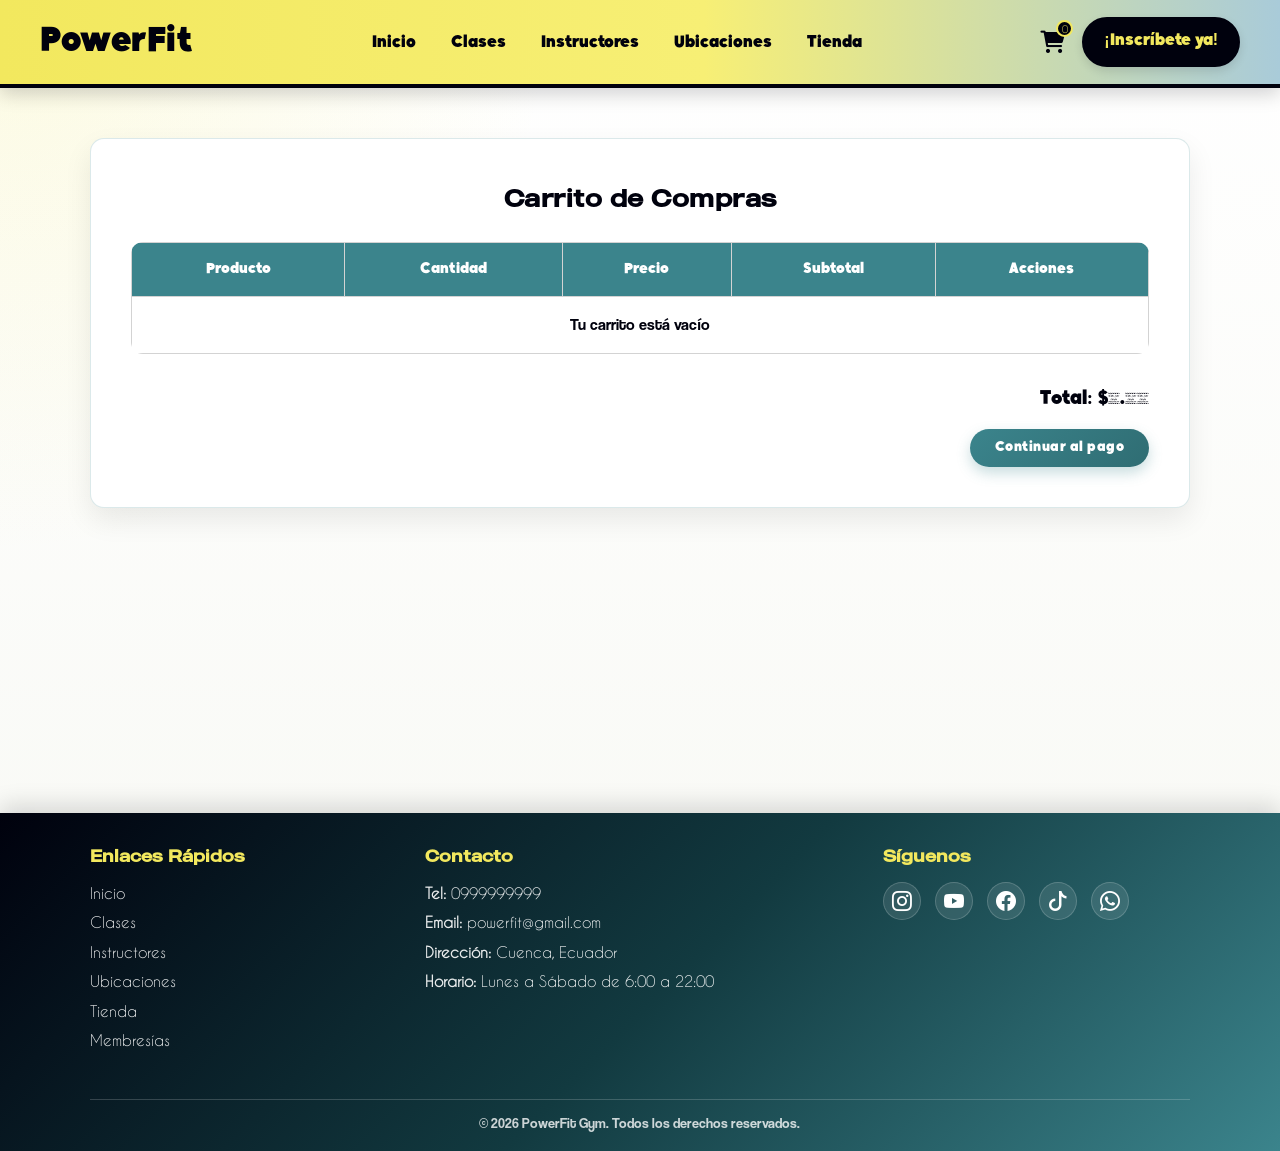
==== commit 9dbfba56: "más cambios sobre estilos Cambios de botones, insertar planes en index, corregir clases" ====
--- a/carrito.html
+++ b/carrito.html
@@ -40,7 +40,7 @@
        </div>
 
        <a href="inscripcion.html" class="btn-gym">
-           ÚNETE A NUESTRO GIMNASIO
+           ¡Inscríbete ya!
        </a>
    </div>
 
--- a/css/estilos.css
+++ b/css/estilos.css
@@ -1810,3 +1810,51 @@
         justify-content: center;
     }
 }
+/*PLANES INDEX*/
+.plan {
+    min-height: auto;
+}
+
+.plan-frase {
+    color: var(--azul-verde);
+    font-family: "Caviar";
+    font-weight: bold;
+    font-size: 1.05rem;
+    margin-bottom: 18px;
+}
+
+.lista-plan {
+    list-style: none;
+    padding: 0;
+    margin: 0 0 22px 0;
+    width: 100%;
+}
+
+.lista-plan li {
+    font-family: "Caviar";
+    color: var(--negro);
+    font-size: 0.98rem;
+    margin-bottom: 10px;
+    padding-left: 26px;
+    position: relative;
+    line-height: 1.4;
+}
+
+.lista-plan li::before {
+    content: "✓";
+    position: absolute;
+    left: 0;
+    top: 0;
+    color: var(--azul-verde);
+    font-weight: bold;
+}
+
+.precio-plan {
+    font-family: "Madani";
+    color: var(--negro);
+    font-size: 1.6rem;
+    font-weight: bold;
+    margin-top: auto;
+    margin-bottom: 16px;
+}
+
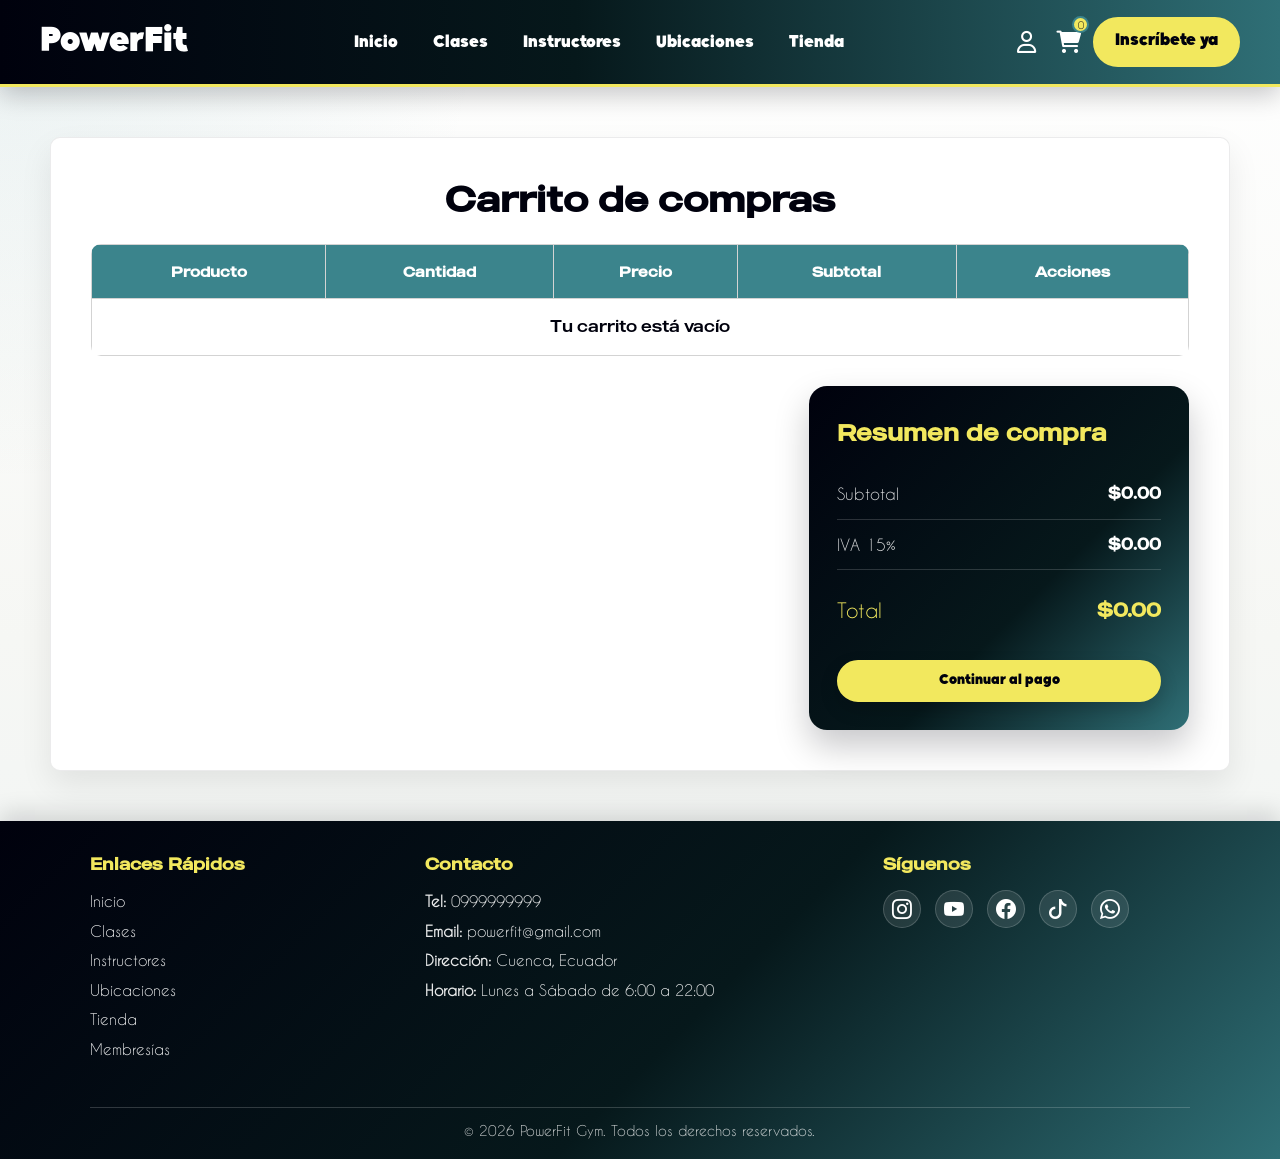
==== commit 0506403d: "Cambios en estilos y botones Cambios en todas las clases del header e inicio de sesion formualrio" ====
--- a/carrito.html
+++ b/carrito.html
@@ -31,55 +31,78 @@
         </ul>
     </nav>
 
-   <div class="nav-derecha">
-       <div class="icono-carrito">
-           <a href="carrito.html" class="botonCarrito">
-               <i class="fa-solid fa-cart-shopping"></i>
-               <span id="contador-carrito">0</span>
-           </a>
-       </div>
+    <div class="nav-derecha">
 
-       <a href="inscripcion.html" class="btn-gym">
-           ¡Inscríbete ya!
-       </a>
-   </div>
+        <a href="login.html" class="icono-usuario" title="Iniciar sesión">
+            <i class="fa-regular fa-user"></i>
+        </a>
+
+        <a href="carrito.html" class="botonCarrito" title="Carrito de compras">
+            <i class="fa-solid fa-cart-shopping"></i>
+            <span id="contador-carrito">0</span>
+        </a>
+
+        <a href="inscripcion.html" class="btn-gym">
+            Inscríbete ya
+        </a>
+
+    </div>
 
 </header>
 
-
 <main>
 
-<section class="carrito">
+    <section class="carrito carrito-layout">
 
-<h2>Carrito de Compras</h2>
+        <h2>Carrito de compras</h2>
 
-<table>
+        <div class="carrito-contenido">
 
-<thead>
-<tr>
-<th>Producto</th>
-<th>Cantidad</th>
-<th>Precio</th>
-<th>Subtotal</th>
-<th>Acciones</th>
-</tr>
-</thead>
+            <div class="tabla-carrito-contenedor">
 
-<tbody id="tablaCarrito">
+                <table class="tabla-carrito">
+                    <thead>
+                        <tr>
+                            <th>Producto</th>
+                            <th>Cantidad</th>
+                            <th>Precio</th>
+                            <th>Subtotal</th>
+                            <th>Acciones</th>
+                        </tr>
+                    </thead>
 
-</tbody>
+                    <tbody id="tablaCarrito">
+                    </tbody>
+                </table>
 
-</table>
+            </div>
 
-<div class="total-compra">
+            <aside class="resumen-compra">
+                <h3>Resumen de compra</h3>
 
-<h3 id="totalCompra">Total: $0.00</h3>
+                <div class="fila-resumen">
+                    <span>Subtotal</span>
+                    <strong id="subtotalCompra">$0.00</strong>
+                </div>
 
-<button onclick="irAlPago()">Continuar al pago</button>
+                <div class="fila-resumen">
+                    <span>IVA 15%</span>
+                    <strong id="ivaCompra">$0.00</strong>
+                </div>
 
-</div>
+                <div class="fila-resumen total-final">
+                    <span>Total</span>
+                    <strong id="totalCompra">$0.00</strong>
+                </div>
 
-</section>
+                <button onclick="irAlPago()" class="btn-pago">
+                    Continuar al pago
+                </button>
+            </aside>
+
+        </div>
+
+    </section>
 
 </main>
 
@@ -103,37 +126,38 @@
         <p><strong>Horario:</strong> Lunes a Sábado de 6:00 a 22:00</p>
     </div>
 
-  <div class="footer-col">
-    <h3>Síguenos</h3>
+    <div class="footer-col">
+        <h3>Síguenos</h3>
 
-    <div class="redes-iconos">
-        <a href="https://www.instagram.com/" target="_blank" rel="noopener noreferrer" aria-label="Instagram">
-            <i class="bi bi-instagram"></i>
-        </a>
+        <div class="redes-iconos">
+            <a href="https://www.instagram.com/" target="_blank" rel="noopener noreferrer" aria-label="Instagram">
+                <i class="bi bi-instagram"></i>
+            </a>
 
-        <a href="https://www.youtube.com/" target="_blank" rel="noopener noreferrer" aria-label="YouTube">
-            <i class="bi bi-youtube"></i>
-        </a>
+            <a href="https://www.youtube.com/" target="_blank" rel="noopener noreferrer" aria-label="YouTube">
+                <i class="bi bi-youtube"></i>
+            </a>
 
-        <a href="https://www.facebook.com/" target="_blank" rel="noopener noreferrer" aria-label="Facebook">
-            <i class="bi bi-facebook"></i>
-        </a>
+            <a href="https://www.facebook.com/" target="_blank" rel="noopener noreferrer" aria-label="Facebook">
+                <i class="bi bi-facebook"></i>
+            </a>
 
-        <a href="https://www.tiktok.com/" target="_blank" rel="noopener noreferrer" aria-label="TikTok">
-            <i class="bi bi-tiktok"></i>
-        </a>
+            <a href="https://www.tiktok.com/" target="_blank" rel="noopener noreferrer" aria-label="TikTok">
+                <i class="bi bi-tiktok"></i>
+            </a>
 
-        <a href="https://wa.me/593999999999" target="_blank" rel="noopener noreferrer" aria-label="WhatsApp">
-            <i class="bi bi-whatsapp"></i>
-        </a>
+            <a href="https://wa.me/593999999999" target="_blank" rel="noopener noreferrer" aria-label="WhatsApp">
+                <i class="bi bi-whatsapp"></i>
+            </a>
+        </div>
     </div>
-</div>
 
     <div class="footer-bottom">
         <p>© 2026 PowerFit Gym. Todos los derechos reservados.</p>
     </div>
 
 </footer>
+
 <script src="js/script.js"></script>
 </body>
 </html>
--- a/css/estilos.css
+++ b/css/estilos.css
@@ -1,1260 +1,371 @@
-/*@font-face {
-    font-family: "Stronger Thinker";
-    src: url("../Fuentes/StrongerThinker-Bold.otf");
-}*/
-@font-face {
-    font-family: "Outer";
-    src: url("../Fuentes/Outer Sans Regular.otf");
-}
-/*
-@font-face {
-    font-family: "LEMONMILK";
-    src: url("../Fuentes/LEMONMILK-Medium.otf");
-}*/
-
-@font-face {
-    font-family: "Caviar";
-    src: url("../Fuentes/CaviarDreams.otf");
-}
-
-@font-face {
-    font-family: "Coolvetica";
-    src: url("../Fuentes/Coolvetica Rg.otf");
-}
-
-@font-face {
-    font-family: "Madani";
-    src: url("../Fuentes/MadaniArabic.otf");
-}
-:root {
-    --amarillo: #F2E85E;
-    --negro: #00010D;
-    --azul-verde: #3B848C;
-    --celeste: #A9CBD9;
-    --blanco: #FFFFFF;
-    --gris: #D3D3D3;
-    --gris-suave: #F4F4F4;
-    --sombra: rgba(0, 1, 13, 0.14);
-}
-
-* {
-    margin: 0;
-    padding: 0;
-    box-sizing: border-box;
-}
-
-html {
-    scroll-behavior: smooth;
-}
-
-body {
-    font-family: "Coolvetica", sans-serif;
-    background-color: var(--blanco);
-    color: var(--negro);
-    line-height: 1.6;
-}
-
-img {
-    max-width: 100%;
-    display: block;
-}
-
-main {
-    min-height: 70vh;
-}
-
-section {
-    padding: 60px 20px;
-}
-
-h1,
-h2,
-h3 {
-    margin-bottom: 15px;
-    color: var(--negro);
-}
-
-p {
-    margin-bottom: 10px;
-}
-
-a {
-    text-decoration: none;
-}
-
-button {
-    background-color: var(--azul-verde);
-    color: var(--blanco);
-    border: none;
-    padding: 12px 25px;
-    font-weight: bold;
-    border-radius: 8px;
-    cursor: pointer;
-    transition: transform 0.25s ease, background-color 0.25s ease, box-shadow 0.25s ease;
-    font-family: "Coolvetica";
-    letter-spacing: 0.5px;
-    box-shadow: 0 4px 10px var(--sombra);
-}
-
-button:hover {
-    background-color: var(--negro);
-    color: var(--amarillo);
-    transform: translateY(-3px) scale(1.03);
-}
-
-/* NAVBAR */
-.logo a {
-    text-decoration: none;
-}
-
-.navbar {
-    background-color: var(--amarillo);
-    padding: 15px 40px;
-    display: flex;
-    align-items: center;
-    justify-content: space-between;
-    position: sticky;
-    top: 0;
-    z-index: 1000;
-    box-shadow: 0 4px 14px rgba(0, 1, 13, 0.18);
-}
-
-/* Por si JavaScript sigue agregando esta clase, ya no se verá transparente */
-.navbar.nav-transparente {
-    background-color: var(--amarillo);
-    backdrop-filter: none;
-    -webkit-backdrop-filter: none;
-    box-shadow: 0 4px 14px rgba(0, 1, 13, 0.18);
-    padding: 15px 40px;
-}
-
-.logo h1 {
-    font-family: "Madani";
-    color: var(--negro);
-    font-size: 2rem;
-    margin: 0;
-}
-
-.menu ul {
-    list-style: none;
-    display: flex;
-    gap: 35px;
-    margin: 0;
-    padding: 0;
-}
-
-.menu a {
-    color: var(--negro);
-    font-family: "Caviar";
-    font-size: 1rem;
-    font-weight: bold;
-    position: relative;
-    padding-bottom: 4px;
-    transition: color 0.3s ease;
-}
-
-.menu a::after {
-    content: "";
-    position: absolute;
-    left: 0;
-    bottom: -2px;
-    width: 0;
-    height: 2px;
-    background-color: var(--azul-verde);
-    transition: width 0.3s ease;
-}
-
-.menu a:hover {
-    color: var(--azul-verde);
-}
-
-.menu a:hover::after {
-    width: 100%;
-}
-
-.nav-derecha {
-    display: flex;
-    align-items: center;
-    gap: 12px;
-}
-
-.icono-carrito {
-    margin-right: 5px;
-}
-
-.botonCarrito {
-    position: relative;
-    color: var(--negro);
-    font-size: 22px;
-    text-decoration: none;
-}
-
-.botonCarrito:hover {
-    color: var(--azul-verde);
-}
-
-#contador-carrito {
-    position: absolute;
-    top: -8px;
-    right: -8px;
-    background-color: var(--azul-verde);
-    color: var(--blanco);
-    font-size: 10px;
-    width: 17px;
-    height: 17px;
-    border-radius: 50%;
-    display: flex;
-    justify-content: center;
-    align-items: center;
-    border: 1px solid var(--negro);
-}
-
-.btn-gym {
-    border: 2px solid var(--negro);
-    padding: 10px 20px;
-    border-radius: 25px;
-    color: var(--negro);
-    font-family: "Coolvetica";
-    font-weight: bold;
-    transition: 0.3s;
-    box-shadow: 0 4px 10px rgba(0, 1, 13, 0.12);
-}
-
-.btn-gym:hover {
-    background-color: var(--negro);
-    color: var(--amarillo);
-    transform: translateY(-2px);
-}
-
-/* HERO */
-.hero {
-    position: relative;
-    height: 550px;
-    overflow: hidden;
-    display: flex;
-    align-items: center;
-    justify-content: center;
-    text-align: center;
-    margin: 0;
-    padding: 0;
-    border-radius: 0;
-    background-color: var(--negro);
-}
-
-.hero-slider {
-    display: flex;
-    width: 100%;
-    height: 100%;
-    transition: transform 0.8s ease-in-out;
-}
-
-.hero-slide {
-    width: 100%;
-    height: 100%;
-    flex: 0 0 100%;
-}
-
-.hero-slide img {
-    width: 100%;
-    height: 100%;
-    object-fit: cover;
-}
-
-.hero-overlay {
-    position: absolute;
-    inset: 0;
-    background: rgba(0, 1, 13, 0.45);
-}
-
-.hero-contenido {
-    position: absolute;
-    z-index: 2;
-    color: var(--blanco);
-    text-align: center;
-    padding: 20px;
-}
-
-.hero-contenido h2 {
-    font-family: "Outer";
-    color: var(--blanco);
-    font-size: 4rem;
-    margin-bottom: 20px;
-    text-shadow: 0 4px 10px rgba(0, 1, 13, 0.45);
-}
-
-.hero-contenido p {
-    font-family: "Coolvetica";
-    font-size: 1.7rem;
-    color: var(--blanco);
-    text-shadow: 0 3px 8px rgba(0, 1, 13, 0.4);
-}
-
-/* SOBRE */
-.sobre {
-    background-color: var(--azul-verde);
-    color: var(--blanco);
-    padding: 80px 40px;
-}
-
-.sobre-contenedor {
-    max-width: 1100px;
-    margin: auto;
-    display: grid;
-    grid-template-columns: 2fr 1fr;
-    gap: 50px;
-    align-items: center;
-}
-
-.sobre-titulo h2 {
-    font-family: "Outer";
-    font-size: 3rem;
-    line-height: 1.2;
-    color: var(--blanco);
-}
-
-.sobre-texto {
-    font-family: "Coolvetica";
-    font-size: 1.1rem;
-    color: var(--blanco);
-}
-
-/* BENEFICIOS */
-.beneficios {
-    max-width: 1100px;
-    margin: 60px auto;
-    padding: 20px;
-}
-
-.beneficios h2 {
-    font-family: "Madani";
-    color: var(--negro);
-    text-align: center;
-}
-
-.beneficios-container {
-    display: grid;
-    grid-template-columns: repeat(2, 1fr);
-    gap: 30px;
-    margin-top: 30px;
-}
-
-.tarjeta {
-    background: var(--blanco);
-    padding: 25px;
-    border-radius: 12px;
-    border: 1px solid rgba(59, 132, 140, 0.18);
-    box-shadow: 0 8px 18px var(--sombra);
-    transition: transform 0.25s ease, box-shadow 0.25s ease;
-}
-
-.tarjeta:hover {
-    transform: translateY(-8px);
-    box-shadow: 0 12px 24px rgba(0, 1, 13, 0.16);
-}
-
-.tarjeta h3 {
-    color: var(--azul-verde);
-    font-family: "Outer";
-    font-size: 1.5rem;
-}
-
-.tarjeta p {
-    font-family: "Coolvetica";
-    font-size: 1rem;
-}
-
-/* BLOQUES GENERALES */
-.descripcion-clases,
-.reservar,
-.ubicacion,
-.datos-contacto,
-.confirmacion,
-.carrito,
-.registro,
-.planes,
-.instructores,
-.tienda {
-    max-width: 1100px;
-    margin: 50px auto;
-    background-color: var(--blanco);
-    border-radius: 14px;
-    padding: 40px;
-    border: 1px solid rgba(59, 132, 140, 0.14);
-    box-shadow: 0 8px 22px var(--sombra);
-}
-
-.descripcion-clases h2,
-.reservar h2,
-.ubicacion h2,
-.datos-contacto h2,
-.confirmacion h2,
-.carrito h2,
-.registro h2,
-.planes h2,
-.instructores h2,
-.tienda h2 {
-    font-family: "Madani";
-    color: var(--negro);
-    text-align: center;
-}
-
-.descripcion-clases p,
-.reservar p,
-.ubicacion p,
-.datos-contacto p,
-.confirmacion p,
-.tienda p,
-.carrito p {
-    font-family: "Coolvetica";
-    font-size: 1.1rem;
-    text-align: center;
-}
-
-/* CLASES */
-.lista-clases {
-    max-width: 1100px;
-    margin: 0 auto 50px auto;
-    padding: 20px;
-    display: grid;
-    grid-template-columns: repeat(2, 1fr);
-    gap: 30px;
-}
-
-.clase {
-    background-color: var(--blanco);
-    border-radius: 14px;
-    padding: 25px;
-    border: 1px solid rgba(59, 132, 140, 0.14);
-    box-shadow: 0 8px 18px var(--sombra);
-    transition: transform 0.25s ease, box-shadow 0.25s ease;
-}
-
-.clase:hover {
-    transform: translateY(-8px);
-    box-shadow: 0 12px 24px rgba(0, 1, 13, 0.16);
-}
-
-.clase h3 {
-    font-family: "Outer";
-    color: var(--azul-verde);
-    font-size: 1.6rem;
-}
-
-.clase p {
-    font-family: "Coolvetica";
-}
-
-.clase img {
-    margin-top: 15px;
-    border-radius: 12px;
-    width: 100%;
-    height: 220px;
-    object-fit: cover;
-    transition: transform 0.3s ease;
-    cursor: pointer;
-    box-shadow: 0 6px 14px var(--sombra);
-}
-
-/* MODAL CLASES */
-.modal {
-    display: none;
-    position: fixed;
-    z-index: 1500;
-    left: 0;
-    top: 0;
-    width: 100%;
-    height: 100vh;
-    background-color: rgba(0, 1, 13, 0.7);
-}
-
-.modal-contenido {
-    background-color: var(--blanco);
-    margin: 15% auto;
-    padding: 24px;
-    border-radius: 12px;
-    width: 300px;
-    text-align: center;
-    border: 2px solid var(--azul-verde);
-}
-
-.cerrar {
-    float: right;
-    font-size: 28px;
-    font-weight: bold;
-    cursor: pointer;
-    color: var(--negro);
-}
-
-.cerrar:hover {
-    color: var(--azul-verde);
-}
-
-.reservar {
-    text-align: center;
-}
-
-/* CARRITO */
-.carrito table {
-    width: 100%;
-    border-collapse: collapse;
-    margin-top: 25px;
-    font-family: "Coolvetica";
-    overflow: hidden;
-    border-radius: 12px;
-}
-
-.carrito th,
-.carrito td {
-    border: 1px solid var(--gris);
-    padding: 15px;
-    text-align: center;
-}
-
-.carrito th {
-    background-color: var(--azul-verde);
-    color: var(--blanco);
-    font-family: "Madani";
-    font-size: 0.9rem;
-}
-
-.carrito tbody tr:hover {
-    background-color: rgba(169, 203, 217, 0.28);
-}
-
-.total-compra {
-    margin-top: 30px;
-    text-align: right;
-}
-
-.total-compra h3 {
-    color: var(--negro);
-    font-family: "Madani";
-    margin-bottom: 15px;
-}
-
-.cantidad-carrito {
-    display: flex;
-    align-items: center;
-    justify-content: center;
-    gap: 10px;
-    border: none;
-}
-
-.cantidad-carrito span {
-    min-width: 25px;
-    display: inline-block;
-    font-weight: bold;
-    color: var(--negro);
-}
-
-.btn-cantidad {
-    width: 32px;
-    height: 32px;
-    padding: 0;
-    border-radius: 50%;
-    font-size: 1rem;
-    background-color: var(--celeste);
-    color: var(--negro);
-}
-
-.btn-eliminar {
-    background-color: var(--negro);
-    color: var(--blanco);
-    padding: 9px 14px;
-    border: none;
-    cursor: pointer;
-    transition: transform 0.2s, background-color 0.25s;
-}
-
-.btn-eliminar:hover {
-    background-color: var(--azul-verde);
-    color: var(--blanco);
-    transform: scale(1.08);
-}
-
-/* FORMULARIO */
-.registro form {
-    display: flex;
-    flex-direction: column;
-    gap: 12px;
-    margin-top: 25px;
-}
-
-.registro h3 {
-    margin-top: 20px;
-    color: var(--azul-verde);
-    font-family: "Madani";
-    font-size: 1.1rem;
-}
-
-.registro label {
-    font-family: "Coolvetica";
-    font-weight: bold;
-    color: var(--negro);
-}
-
-.registro input,
-.registro select {
-    padding: 12px;
-    border: 1px solid var(--gris);
-    border-radius: 8px;
-    font-family: "Coolvetica";
-    font-size: 1rem;
-    background-color: var(--blanco);
-    transition: border-color 0.25s ease, box-shadow 0.25s ease, transform 0.2s ease;
-}
-
-.registro input:hover,
-.registro select:hover {
-    border-color: var(--azul-verde);
-}
-
-.registro input:focus,
-.registro select:focus {
-    outline: none;
-    border-color: var(--azul-verde);
-    box-shadow: 0 0 0 3px rgba(59, 132, 140, 0.18);
-}
-
-#reservaSeleccionada {
-    background-color: rgba(169, 203, 217, 0.4);
-    color: var(--negro);
-    border-left: 5px solid var(--azul-verde);
-    padding: 14px 18px;
-    border-radius: 8px;
-    font-family: "Coolvetica";
-    font-weight: bold;
-    text-align: center;
-    margin: 20px 0 25px 0;
-}
-
-/* PLANES */
-.planes {
-    text-align: left;
-}
-
-.planes h2 {
-    text-align: center;
-}
-
-.planes > p {
-    text-align: center;
-    max-width: 650px;
-    margin: 0 auto 35px auto;
-}
-
-.contenedor-planes {
-    display: grid;
-    grid-template-columns: repeat(3, 1fr);
-    gap: 28px;
-    margin-top: 30px;
-}
-
-.plan {
-    background: linear-gradient(145deg, var(--blanco), rgba(169, 203, 217, 0.22));
-    border: 1px solid rgba(59, 132, 140, 0.25);
-    border-radius: 18px;
-    padding: 32px 26px;
-    min-height: 360px;
-    display: flex;
-    flex-direction: column;
-    align-items: flex-start;
-    text-align: left;
-    position: relative;
-    overflow: hidden;
-    box-shadow: 0 10px 22px var(--sombra);
-    transition: transform 0.25s ease, box-shadow 0.25s ease;
-}
-
-.plan::before {
-    content: "";
-    position: absolute;
-    top: 0;
-    left: 0;
-    width: 100%;
-    height: 7px;
-    background: linear-gradient(to right, var(--amarillo), var(--azul-verde));
-}
-
-.plan:hover {
-    transform: translateY(-10px);
-    box-shadow: 0 16px 30px rgba(0, 1, 13, 0.16);
-}
-
-.plan h3 {
-    font-family: "Outer";
-    color: var(--azul-verde);
-    font-size: 2rem;
-    margin-bottom: 16px;
-}
-
-.plan p {
-    font-family: "Coolvetica";
-    color: var(--negro);
-    font-size: 1rem;
-    line-height: 1.6;
-    text-align: left;
-    margin-bottom: 12px;
-}
-
-.plan p strong {
-    display: block;
-    color: var(--negro);
-    font-family: "Madani";
-    font-size: 1.5rem;
-    margin-top: 18px;
-    margin-bottom: 8px;
-}
-
-.plan a {
-    margin-top: auto;
-    width: 100%;
-}
-
-.plan button {
-    width: 100%;
-    margin-top: 18px;
-}
-
-/* INSTRUCTORES */
-.instructores {
-    background-color: transparent;
-    box-shadow: none;
-    border: none;
-}
-
-.instructores h2 {
-    font-family: "Madani";
-    color: var(--negro);
-    text-align: center;
-    margin-bottom: 30px;
-}
-
-.contenedor-instructores {
-    display: grid;
-    grid-template-columns: repeat(2, 1fr);
-    gap: 30px;
-    margin-top: 30px;
-}
-
-.instructor {
-    position: relative;
-    min-height: 620px;
-    border-radius: 16px;
-    overflow: hidden;
-    background-color: var(--negro);
-    box-shadow: 0 8px 20px var(--sombra);
-    transition: transform 0.3s ease;
-}
-
-.instructor:hover {
-    transform: translateY(-6px);
-}
-
-.instructor img {
-    width: 100%;
-    height: 100%;
-    object-fit: cover;
-    object-position: center top;
-}
-
-.instructor-info {
-    position: absolute;
-    left: 0;
-    right: 0;
-    bottom: 0;
-    padding: 24px 22px;
-    background: linear-gradient(
-        to top,
-        rgba(0, 1, 13, 0.92) 0%,
-        rgba(0, 1, 13, 0.75) 48%,
-        rgba(0, 1, 13, 0.34) 82%,
-        rgba(0, 1, 13, 0.05) 100%
-    );
-}
-
-.instructor .instructor-info h3 {
-    margin: 0 0 10px 0;
-    text-align: left;
-    color: var(--amarillo);
-    font-family: "Outer";
-    font-size: 1.8rem;
-}
-
-.instructor-info .especialidad {
-    color: var(--celeste);
-    font-family: "Coolvetica";
-    font-size: 1.05rem;
-    font-weight: bold;
-    margin: 0 0 12px 0;
-    text-align: left;
-}
-
-.instructor .instructor-info p {
-    margin: 0 0 10px 0;
-    text-align: left;
-    color: var(--blanco);
-    font-family: "Coolvetica";
-    font-size: 1rem;
-    line-height: 1.5;
-}
-
-.instructor-info ul {
-    margin-top: 12px;
-    padding-left: 18px;
-}
-
-.instructor-info li {
-    color: var(--blanco);
-    font-family: "Coolvetica";
-    margin-bottom: 8px;
-    line-height: 1.4;
-}
-
-.instructor-info strong {
-    color: var(--celeste);
-}
-
-.btn-reservar-instructor {
-    margin-top: 14px;
-    width: 100%;
-    background-color: var(--amarillo);
-    color: var(--negro);
-    border: none;
-    padding: 12px 18px;
-    border-radius: 30px;
-    font-family: "Coolvetica";
-    font-weight: bold;
-    cursor: pointer;
-}
-
-.btn-reservar-instructor:hover {
-    background-color: var(--celeste);
-    color: var(--negro);
-}
-
-/* TIENDA */
-.catalogo {
-    display: grid;
-    grid-template-columns: repeat(4, 1fr);
-    gap: 25px;
-    margin-top: 30px;
-}
-
-.producto {
-    background: linear-gradient(to bottom, var(--blanco), rgba(169, 203, 217, 0.22));
-    border-radius: 14px;
-    padding: 20px;
-    text-align: center;
-    border: 1px solid rgba(59, 132, 140, 0.18);
-    box-shadow: 0 8px 18px var(--sombra);
-    transition: transform 0.25s ease, box-shadow 0.25s ease;
-}
-
-.producto:hover {
-    transform: translateY(-8px);
-    box-shadow: 0 14px 26px rgba(0, 1, 13, 0.16);
-}
-
-.producto img {
-    width: 100%;
-    height: 250px;
-    object-fit: contain;
-    background-color: var(--blanco);
-    border-radius: 10px;
-    margin-bottom: 15px;
-    padding: 10px;
-    box-shadow: 0 6px 14px var(--sombra);
-}
-
-.producto h3 {
-    font-family: "Outer";
-    color: var(--azul-verde);
-    font-size: 1.4rem;
-    margin-top: 10px;
-    margin-bottom: 10px;
-}
-
-.producto p {
-    font-family: "Coolvetica";
-    font-size: 1.1rem;
-    font-weight: bold;
-    color: var(--negro);
-}
-
-.producto button {
-    width: 100%;
-    margin-top: 8px;
-}
-
-/* MODAL PRODUCTO */
-.modal-producto {
-    display: none;
-    position: fixed;
-    z-index: 2000;
-    left: 0;
-    top: 0;
-    width: 100%;
-    height: 100vh;
-    background-color: rgba(0, 1, 13, 0.72);
-    justify-content: center;
-    align-items: center;
-    padding: 20px;
-}
-
-.contenido-modal {
-    background-color: var(--blanco);
-    max-width: 850px;
-    width: 100%;
-    border-radius: 18px;
-    display: grid;
-    grid-template-columns: 1fr 1fr;
-    gap: 25px;
-    padding: 30px;
-    position: relative;
-    box-shadow: 0 12px 30px rgba(0, 1, 13, 0.28);
-}
-
-.contenido-modal img {
-    width: 100%;
-    height: 360px;
-    object-fit: contain;
-    background-color: var(--gris-suave);
-    border-radius: 14px;
-    padding: 15px;
-}
-
-.cerrar-modal {
-    position: absolute;
-    top: 12px;
-    right: 18px;
-    font-size: 2rem;
-    color: var(--negro);
-    cursor: pointer;
-    font-weight: bold;
-}
-
-.cerrar-modal:hover {
-    color: var(--azul-verde);
-}
-
-.modal-info h2 {
-    font-family: "Madani";
-    color: var(--negro);
-    margin-bottom: 15px;
-}
-
-.modal-info p {
-    font-family: "Coolvetica";
-    color: var(--negro);
-    font-size: 1.05rem;
-    line-height: 1.6;
-    text-align: left;
-}
-
-.modal-info h3 {
-    font-family: "Madani";
-    color: var(--azul-verde);
-    font-size: 1.5rem;
-    margin: 18px 0;
-}
-
-.selector-cantidad {
-    display: flex;
-    align-items: center;
-    gap: 15px;
-    margin: 15px 0 22px;
-}
-
-.selector-cantidad button {
-    width: 42px;
-    height: 42px;
-    border-radius: 50%;
-    padding: 0;
-    font-size: 1.2rem;
-}
-
-.selector-cantidad span {
-    font-family: "Madani";
-    color: var(--negro);
-    font-size: 1.3rem;
-}
-
-/* UBICACIONES */
-.mapa {
-    max-width: 1100px;
-    margin: 0 auto 50px auto;
-    padding: 20px;
-    text-align: center;
-}
-
-.mapa h2 {
-    font-family: "Madani";
-    color: var(--negro);
-    margin-bottom: 20px;
-}
-
-.mapa iframe {
-    width: 100%;
-    max-width: 1000px;
-    border-radius: 12px;
-    box-shadow: 0 5px 15px var(--sombra);
-    transition: transform 0.25s ease, box-shadow 0.25s ease;
-}
-
-.mapa iframe:hover {
-    transform: scale(1.01);
-    box-shadow: 0 10px 22px rgba(0, 1, 13, 0.16);
-}
-
-/* CONFIRMACION */
-.confirmacion {
-    text-align: center;
-}
-
-.confirmacion h2 {
-    font-size: 2rem;
-}
-
-.confirmacion p {
-    max-width: 700px;
-    margin: 0 auto 25px auto;
-}
-
-/* CARRUSEL INSTALACIONES */
-.carrusel-instalaciones {
-    max-width: 1100px;
-    margin: 60px auto;
-    padding: 40px 20px;
-    text-align: center;
-}
-
-.carrusel-instalaciones h2 {
-    font-family: "Madani";
-    color: var(--negro);
-    font-size: 2rem;
-    margin-bottom: 10px;
-}
-
-.carrusel-instalaciones p {
-    font-family: "Coolvetica";
-    font-size: 1.1rem;
-    margin-bottom: 30px;
-}
-
-.carrusel {
-    position: relative;
-    max-width: 900px;
-    height: 450px;
-    margin: auto;
-    overflow: hidden;
-    border-radius: 16px;
-    background-color: var(--blanco);
-    box-shadow: 0 8px 20px var(--sombra);
-}
-
-.carrusel img {
-    width: 100%;
-    height: 100%;
-    object-fit: cover;
-}
-
-.btn-carrusel {
-    position: absolute;
-    top: 50%;
-    transform: translateY(-50%);
-    background-color: var(--azul-verde);
-    color: var(--blanco);
-    border: none;
-    font-size: 2rem;
-    padding: 12px 18px;
-    cursor: pointer;
-    border-radius: 50%;
-    z-index: 10;
-}
-
-.btn-carrusel:hover {
-    background-color: var(--amarillo);
-    color: var(--negro);
-}
-
-.anterior {
-    left: 20px;
-}
-
-.siguiente {
-    right: 20px;
-}
-
-/* RESERVA GENERAL */
-.reserva-general {
-    margin-top: 50px;
-    padding: 35px;
-    background-color: var(--azul-verde);
-    color: var(--blanco);
-    border-radius: 16px;
-    text-align: center;
-}
-
-.reserva-general h2 {
-    font-family: "Madani";
-    color: var(--amarillo);
-    margin-bottom: 15px;
-}
-
-.reserva-general p {
-    font-family: "Coolvetica";
-    font-size: 1.1rem;
-    margin-bottom: 20px;
-    color: var(--blanco);
-}
-
-/* FOOTER */
-.footer-powerfit {
-    background-color: var(--azul-verde);
-    color: var(--blanco);
-    margin-top: 50px;
-    padding: 45px 30px 20px;
-    display: grid;
-    grid-template-columns: repeat(4, 1fr);
-    gap: 30px;
-    box-shadow: 0 -6px 18px var(--sombra);
-}
-
-.footer-col h3 {
-    color: var(--amarillo);
-    font-family: "Madani";
-    font-size: 1rem;
-    margin-bottom: 15px;
-}
-
-.footer-col p,
-.footer-col a {
-    font-family: "Coolvetica";
-    color: var(--blanco);
-    font-size: 1rem;
-    line-height: 1.7;
-    display: block;
-    margin-bottom: 8px;
-    text-decoration: none;
-    transition: color 0.25s ease, transform 0.2s ease;
-}
-
-.footer-col a:hover {
-    color: var(--amarillo);
-    transform: translateX(4px);
-}
-
-.footer-bottom {
-    grid-column: 1 / -1;
-    border-top: 1px solid rgba(255, 255, 255, 0.28);
-    margin-top: 10px;
-    padding-top: 18px;
-    text-align: center;
-}
-
-.footer-bottom p {
-    margin: 0;
-    font-family: "Coolvetica";
-    color: var(--blanco);
-    font-size: 0.95rem;
-}
-
-.redes-iconos {
-    display: flex;
-    gap: 18px;
-    align-items: center;
-    flex-wrap: wrap;
-    margin-top: 10px;
-}
-
-.redes-iconos a {
-    color: var(--blanco);
-    font-size: 1.8rem;
-    transition: transform 0.25s ease, color 0.25s ease;
-    display: inline-flex;
-    align-items: center;
-    justify-content: center;
-}
-
-.redes-iconos a:hover {
-    color: var(--amarillo);
-    transform: scale(1.15);
-}
-
-/* RESPONSIVE */
-@media (max-width: 992px) {
-    .beneficios-container,
-    .lista-clases,
-    .contenedor-instructores,
-    .contenedor-planes,
-    .catalogo,
+    @font-face {
+        font-family: "Outer";
+        src: url("../Fuentes/Outer Sans Regular.otf");
+    }
+
+    @font-face {
+        font-family: "Caviar";
+        src: url("../Fuentes/CaviarDreams.otf");
+    }
+
+    @font-face {
+        font-family: "Madani";
+        src: url("../Fuentes/MadaniArabic.otf");
+    }
+
+    :root {
+        --amarillo: #F2E85E;
+        --negro: #00010D;
+        --azul-verde: #3B848C;
+        --azul-verde-oscuro: #2F6F76;
+        --celeste: #A9CBD9;
+        --blanco: #FFFFFF;
+        --gris: #D3D3D3;
+        --gris-suave: #F4F4F4;
+        --fondo-suave: #F6F7F4;
+        --sombra: rgba(0, 1, 13, 0.14);
+        --sombra-media: rgba(0, 1, 13, 0.22);
+    }
+
+    * {
+        margin: 0;
+        padding: 0;
+        box-sizing: border-box;
+    }
+
+    html {
+        scroll-behavior: smooth;
+    }
+
+    body {
+        font-family: "Caviar", sans-serif;
+        color: var(--negro);
+        line-height: 1.6;
+        background:
+            radial-gradient(circle at top left, rgba(242, 232, 94, 0.12), transparent 28%),
+            linear-gradient(to bottom, var(--blanco) 0%, var(--fondo-suave) 48%, #EEF3F4 100%);
+    }
+
+    img {
+        max-width: 100%;
+        display: block;
+    }
+
+    main {
+        min-height: 70vh;
+    }
+
+    section {
+        padding: 60px 20px;
+    }
+
+    h1,
+    h2,
+    h3 {
+        margin-bottom: 15px;
+        color: var(--negro);
+        letter-spacing: 0;
+    }
+
+    h1,
+    .logo h1 {
+        font-family: "Madani", sans-serif;
+    }
+
+    h2,
+    .descripcion-clases h2,
+    .reservar h2,
+    .ubicacion h2,
+    .datos-contacto h2,
+    .confirmacion h2,
+    .carrito h2,
+    .registro h2,
+    .planes h2,
+    .instructores h2,
+    .tienda h2,
+    .beneficios h2,
+    .carrusel-instalaciones h2 {
+        font-family: "Outer", sans-serif;
+        font-size: 2.25rem;
+        line-height: 1.15;
+    }
+
+    h3,
+    .tarjeta h3,
+    .clase h3,
+    .plan h3,
+    .producto h3,
+    .instructor .instructor-info h3 {
+        font-family: "Outer", sans-serif;
+    }
+
+    p,
+    li,
+    label,
+    input,
+    select,
+    .footer-col p,
+    .footer-col a {
+        font-family: "Caviar", sans-serif;
+    }
+
+    p {
+        margin-bottom: 10px;
+        color: rgba(0, 1, 13, 0.82);
+    }
+
+    li {
+        color: rgba(0, 1, 13, 0.82);
+    }
+
+    a {
+        text-decoration: none;
+    }
+
+    button,
+    .btn-gym,
+    .menu a {
+        font-family: "Madani", sans-serif;
+    }
+
+    button {
+        background: linear-gradient(135deg, var(--azul-verde), var(--azul-verde-oscuro));
+        color: var(--blanco);
+        border: none;
+        padding: 12px 25px;
+        font-weight: bold;
+        border-radius: 999px;
+        cursor: pointer;
+        transition: transform 0.25s ease, background-color 0.25s ease, box-shadow 0.25s ease;
+        letter-spacing: 0;
+        box-shadow: 0 6px 14px rgba(59, 132, 140, 0.28);
+    }
+
+    button:hover {
+        background: var(--negro);
+        color: var(--amarillo);
+        transform: translateY(-2px);
+    }
+
+    /* NAVBAR */
+    .logo a {
+        text-decoration: none;
+    }
+
+    .navbar {
+        background: linear-gradient(90deg, var(--azul-verde-oscuro) 0%, var(--azul-verde) 65%, #4F9AA1 100%);
+        padding: 15px 40px;
+        display: flex;
+        align-items: center;
+        justify-content: space-between;
+        position: sticky;
+        top: 0;
+        z-index: 1000;
+        border-bottom: 4px solid var(--amarillo);
+        box-shadow: 0 8px 24px rgba(0, 1, 13, 0.22);
+    }
+
+    .navbar.nav-transparente {
+        background: linear-gradient(90deg, var(--azul-verde-oscuro) 0%, var(--azul-verde) 65%, #4F9AA1 100%);
+        backdrop-filter: none;
+        -webkit-backdrop-filter: none;
+        border-bottom: 4px solid var(--amarillo);
+    }
+
+    .logo h1 {
+        color: var(--blanco);
+        font-size: 2.1rem;
+        margin: 0;
+    }
+
+    .menu ul {
+        list-style: none;
+        display: flex;
+        gap: 35px;
+    }
+
+    .menu a {
+        color: var(--blanco);
+        font-size: 1rem;
+        font-weight: bold;
+        position: relative;
+        padding-bottom: 4px;
+        transition: color 0.3s ease;
+    }
+
+    .menu a::after {
+        content: "";
+        position: absolute;
+        left: 0;
+        bottom: -2px;
+        width: 0;
+        height: 3px;
+        background-color: var(--amarillo);
+        transition: width 0.3s ease;
+    }
+
+    .menu a:hover {
+        color: var(--amarillo);
+    }
+
+    .menu a:hover::after {
+        width: 100%;
+    }
+
+    .nav-derecha {
+        display: flex;
+        align-items: center;
+        gap: 12px;
+    }
+
+    .icono-carrito {
+        margin-right: 5px;
+    }
+
+    .botonCarrito {
+        position: relative;
+        color: var(--blanco);
+        font-size: 22px;
+    }
+
+    .botonCarrito:hover {
+        color: var(--amarillo);
+    }
+
+    #contador-carrito {
+        position: absolute;
+        top: -8px;
+        right: -8px;
+        background-color: var(--amarillo);
+        color: var(--negro);
+        font-size: 10px;
+        width: 17px;
+        height: 17px;
+        border-radius: 50%;
+        display: flex;
+        justify-content: center;
+        align-items: center;
+        border: 2px solid var(--azul-verde);
+    }
+
+    .btn-gym {
+        background-color: var(--amarillo);
+        color: var(--negro);
+        border: 2px solid var(--amarillo);
+        padding: 10px 20px;
+        border-radius: 999px;
+        font-weight: bold;
+        transition: 0.3s;
+    }
+
+    .btn-gym:hover {
+        background-color: var(--negro);
+        color: var(--amarillo);
+        border-color: var(--negro);
+        transform: translateY(-2px);
+    }
+
+    /* HERO */
+    .hero {
+        position: relative;
+        height: 550px;
+        overflow: hidden;
+        display: flex;
+        align-items: center;
+        justify-content: center;
+        text-align: center;
+        background-color: var(--negro);
+        margin: 0;
+        padding: 0;
+    }
+
+    .hero-slider {
+        display: flex;
+        width: 100%;
+        height: 100%;
+        transition: transform 0.8s ease-in-out;
+    }
+
+    .hero-slide {
+        width: 100%;
+        height: 100%;
+        flex: 0 0 100%;
+    }
+
+    .hero-slide img {
+        width: 100%;
+        height: 100%;
+        object-fit: cover;
+    }
+
+    .hero-overlay {
+        position: absolute;
+        inset: 0;
+        background:
+            linear-gradient(90deg, rgba(0, 1, 13, 0.78), rgba(0, 1, 13, 0.28), rgba(0, 1, 13, 0.68)),
+            linear-gradient(to bottom, rgba(0, 1, 13, 0.18), rgba(0, 1, 13, 0.58));
+    }
+
+    .hero-contenido {
+        position: absolute;
+        z-index: 2;
+        color: var(--blanco);
+        text-align: center;
+        padding: 20px;
+    }
+
+    .hero-contenido h2 {
+        color: var(--blanco);
+        font-size: 4.2rem;
+        text-shadow: 0 4px 10px rgba(0, 1, 13, 0.45);
+    }
+
+    .hero-contenido p {
+        background-color: rgba(242, 232, 94, 0.94);
+        color: var(--negro);
+        display: inline-block;
+        padding: 8px 18px;
+        border-radius: 999px;
+        font-size: 1.2rem;
+        font-weight: bold;
+    }
+
+    /* SOBRE */
+    .sobre {
+        background: linear-gradient(135deg, var(--negro) 0%, #06181B 52%, var(--azul-verde-oscuro) 100%);
+        color: var(--blanco);
+        padding: 80px 40px;
+    }
+
     .sobre-contenedor {
-        grid-template-columns: 1fr;
-    }
-
-    .navbar {
-        flex-direction: column;
-        gap: 20px;
-        padding: 20px;
-    }
-
-    .navbar.nav-transparente {
-        padding: 20px;
-    }
-
-    .menu ul {
-        flex-wrap: wrap;
-        justify-content: center;
-        gap: 20px;
-    }
-
-    .nav-derecha {
-        flex-direction: column;
-    }
-
-    .instructor {
-        min-height: 580px;
-    }
-
-    .footer-powerfit {
-        grid-template-columns: repeat(2, 1fr);
-    }
-}
-
-@media (max-width: 768px) {
-    section {
-        padding: 45px 15px;
-    }
-
-    .navbar {
-        flex-direction: column;
-        padding: 20px;
-    }
-
-    .menu ul {
-        flex-direction: column;
-        gap: 15px;
-        text-align: center;
-        margin: 15px 0;
-    }
-
-    .hero {
-        height: 360px;
-    }
-
-    .hero-contenido h2 {
-        font-size: 2.2rem;
-    }
-
-    .hero-contenido p {
+        max-width: 1100px;
+        margin: auto;
+        display: grid;
+        grid-template-columns: 2fr 1fr;
+        gap: 50px;
+        align-items: center;
+    }
+
+    .sobre-titulo h2 {
+        font-size: 3rem;
+        line-height: 1.2;
+        color: var(--amarillo);
+    }
+
+    .sobre-texto {
+        color: var(--blanco);
         font-size: 1.1rem;
-    }
-
-    .sobre-titulo h2 {
-        font-size: 2.2rem;
-    }
-
+        background-color: rgba(255, 255, 255, 0.1);
+        border-left: 5px solid var(--amarillo);
+        padding: 24px;
+        border-radius: 10px;
+    }
+
+    .sobre-texto p {
+        color: var(--blanco);
+    }
+
+    /* BLOQUES GENERALES */
     .descripcion-clases,
     .reservar,
     .ubicacion,
@@ -1265,596 +376,1971 @@
     .planes,
     .instructores,
     .tienda {
-        margin: 20px 10px;
-        padding: 22px;
+        max-width: 1100px;
+        margin: 50px auto;
+        background-color: var(--blanco);
+        border-radius: 10px;
+        padding: 40px;
+        border: 1px solid rgba(0, 1, 13, 0.08);
+        box-shadow: 0 14px 32px rgba(0, 1, 13, 0.08);
+    }
+
+    .descripcion-clases h2,
+    .reservar h2,
+    .ubicacion h2,
+    .datos-contacto h2,
+    .confirmacion h2,
+    .carrito h2,
+    .registro h2,
+    .planes h2,
+    .instructores h2,
+    .tienda h2 {
+        color: var(--negro);
+        text-align: center;
+    }
+
+    .descripcion-clases p,
+    .reservar p,
+    .ubicacion p,
+    .datos-contacto p,
+    .confirmacion p,
+    .tienda p,
+    .carrito p {
+        font-size: 1.1rem;
+        text-align: center;
+    }
+
+    /* BENEFICIOS Y TARJETAS */
+    .beneficios {
+        max-width: 1100px;
+        margin: 60px auto;
+        padding: 20px;
+    }
+
+    .beneficios h2 {
+        text-align: center;
     }
 
     .beneficios-container,
-    .lista-clases,
-    .contenedor-instructores,
-    .contenedor-planes,
-    .catalogo,
-    .sobre-contenedor,
+    .lista-clases {
+        max-width: 1100px;
+        margin: 30px auto 50px auto;
+        padding: 20px;
+        display: grid;
+        grid-template-columns: repeat(2, 1fr);
+        gap: 30px;
+    }
+
+    .tarjeta,
+    .clase,
+    .producto,
+    .plan {
+        position: relative;
+        overflow: hidden;
+        background-color: var(--blanco);
+        border-radius: 10px;
+        border: 1px solid rgba(0, 1, 13, 0.08);
+        box-shadow: 0 12px 28px rgba(0, 1, 13, 0.08);
+        transition: transform 0.25s ease, box-shadow 0.25s ease;
+    }
+
+    .tarjeta::before,
+    .producto::before,
+    .plan::before {
+        content: "";
+        display: block;
+        height: 5px;
+        width: 100%;
+        background: linear-gradient(90deg, var(--amarillo), var(--azul-verde));
+        position: absolute;
+        top: 0;
+        left: 0;
+    }
+
+    .tarjeta:hover,
+    .producto:hover {
+        transform: translateY(-6px);
+        box-shadow: 0 18px 34px rgba(0, 1, 13, 0.15);
+    }
+
+    .tarjeta {
+        padding: 25px;
+    }
+
+    .tarjeta h3,
+    .producto h3 {
+        color: var(--azul-verde);
+    }
+
+    /* CLASES */
+    .descripcion-clases {
+        background: transparent;
+        box-shadow: none;
+        border: none;
+        margin-bottom: 10px;
+    }
+
+    .descripcion-clases h2 {
+        font-size: 2.4rem;
+    }
+
+    .descripcion-clases p {
+        color: rgba(0, 1, 13, 0.7);
+    }
+
+    .lista-clases {
+        gap: 26px;
+        padding-top: 0;
+    }
+
+    .clase {
+        display: flex;
+        flex-direction: column;
+        padding: 0;
+    }
+
+    .clase::before {
+        display: none;
+    }
+
+    .clase h3,
+    .clase p {
+        padding-left: 22px;
+        padding-right: 22px;
+    }
+
+    .clase h3 {
+        color: var(--negro);
+        font-size: 1.55rem;
+        margin-top: 22px;
+        margin-bottom: 6px;
+    }
+
+    .clase p {
+        color: rgba(0, 1, 13, 0.72);
+        min-height: 52px;
+        margin-bottom: 16px;
+    }
+
+    .clase img {
+        order: -1;
+        margin-top: 0;
+        width: 100%;
+        height: 235px;
+        border-radius: 10px 10px 0 0;
+        object-fit: cover;
+        cursor: pointer;
+        box-shadow: none;
+        transition: transform 0.35s ease, filter 0.35s ease;
+    }
+
+    .clase:hover {
+        transform: translateY(-5px);
+        box-shadow: 0 18px 32px rgba(0, 1, 13, 0.15);
+    }
+
+    .clase:hover img {
+        transform: scale(1.035) !important;
+        filter: contrast(1.04) saturate(1.04);
+    }
+
+    .clase img[style] {
+        transform: scale(1.035) !important;
+    }
+
+    /* MODAL CLASES */
+    .modal {
+        display: none;
+        position: fixed;
+        z-index: 1500;
+        inset: 0;
+        background-color: rgba(0, 1, 13, 0.7);
+    }
+
+    .modal-contenido {
+        background-color: var(--blanco);
+        margin: 15% auto;
+        padding: 24px;
+        border-radius: 10px;
+        width: 300px;
+        text-align: center;
+        border: 2px solid var(--azul-verde);
+    }
+
+    .cerrar {
+        float: right;
+        font-size: 28px;
+        font-weight: bold;
+        cursor: pointer;
+        color: var(--negro);
+    }
+
+    .cerrar:hover {
+        color: var(--azul-verde);
+    }
+
+    /* PLANES */
+    .planes {
+        max-width: 1180px;
+        background: linear-gradient(135deg, var(--negro), #06181B 58%, var(--azul-verde-oscuro));
+        color: var(--blanco);
+        text-align: center;
+        border: none;
+        border-radius: 0;
+        box-shadow: none;
+        padding: 60px 40px;
+    }
+
+    .planes h2 {
+        color: var(--amarillo);
+        font-size: 2.5rem;
+        margin-bottom: 10px;
+    }
+
+    .planes > p {
+        color: rgba(255, 255, 255, 0.82);
+        max-width: 650px;
+        margin: 0 auto 38px auto;
+        text-align: center;
+    }
+
+    .contenedor-planes {
+        display: grid;
+        grid-template-columns: repeat(3, 1fr);
+        gap: 24px;
+        margin-top: 30px;
+        align-items: stretch;
+    }
+
+    .plan {
+        background: var(--blanco);
+        color: var(--negro);
+        padding: 30px 26px;
+        min-height: auto;
+        display: flex;
+        flex-direction: column;
+        align-items: flex-start;
+        text-align: left;
+        box-shadow: 0 16px 30px rgba(0, 1, 13, 0.22);
+    }
+
+    .plan::before {
+        background: var(--azul-verde);
+    }
+
+    .plan:hover {
+        transform: translateY(-6px);
+        box-shadow: 0 22px 38px rgba(0, 1, 13, 0.28);
+    }
+
+    .plan h3 {
+        color: var(--negro);
+        font-size: 1.75rem;
+        margin-bottom: 8px;
+    }
+
+    .plan p {
+        color: rgba(0, 1, 13, 0.82);
+        font-size: 1rem;
+        line-height: 1.6;
+        text-align: left;
+        margin-bottom: 12px;
+    }
+
+    .plan-frase {
+        color: var(--azul-verde);
+        font-family: "Madani", sans-serif;
+        font-weight: bold;
+        font-size: 1rem;
+        margin-bottom: 20px;
+    }
+
+    .lista-plan {
+        list-style: none;
+        padding: 0;
+        margin: 0 0 22px 0;
+        width: 100%;
+    }
+
+    .lista-plan li {
+        font-size: 0.97rem;
+        margin-bottom: 12px;
+        padding-left: 26px;
+        position: relative;
+        line-height: 1.4;
+    }
+
+    .lista-plan li::before {
+        content: "✓";
+        position: absolute;
+        left: 0;
+        color: var(--azul-verde);
+        font-weight: bold;
+    }
+
+    .precio-plan {
+        font-family: "Outer", sans-serif;
+        color: var(--negro);
+        font-size: 1.9rem;
+        font-weight: bold;
+        margin-top: auto;
+        margin-bottom: 16px;
+        padding-top: 18px;
+        border-top: 1px solid rgba(0, 1, 13, 0.1);
+    }
+
+    .plan a,
+    .plan button {
+        width: 100%;
+    }
+
+    .plan a {
+        margin-top: auto;
+    }
+
+    .plan button {
+        margin-top: 18px;
+        background: var(--negro);
+        color: var(--amarillo);
+        box-shadow: none;
+    }
+
+    .plan button:hover {
+        background: var(--azul-verde);
+        color: var(--blanco);
+    }
+
+    .plan.destacado {
+        background: linear-gradient(180deg, var(--amarillo), #FFF8A6);
+        border: 2px solid var(--amarillo);
+        transform: translateY(-12px);
+    }
+
+    .plan.destacado::before {
+        background: var(--negro);
+    }
+
+    .plan.destacado:hover {
+        transform: translateY(-18px);
+    }
+
+    .plan.destacado .plan-frase {
+        color: #254F54;
+    }
+
+    .plan.premium::before {
+        background: var(--amarillo);
+    }
+
+    /* CARRITO */
+    .carrito table {
+        width: 100%;
+        border-collapse: collapse;
+        margin-top: 25px;
+        overflow: hidden;
+        border-radius: 10px;
+    }
+
+    .carrito th,
+    .carrito td {
+        border: 1px solid var(--gris);
+        padding: 15px;
+        text-align: center;
+    }
+
+    .carrito th {
+        background-color: var(--azul-verde);
+        color: var(--blanco);
+        font-family: "Outer", sans-serif;
+        font-size: 0.9rem;
+    }
+
+    .carrito tbody tr:hover {
+        background-color: rgba(169, 203, 217, 0.28);
+    }
+
+    .total-compra {
+        margin-top: 30px;
+        text-align: right;
+    }
+
+    .total-compra h3 {
+        color: var(--negro);
+        font-family: "Outer", sans-serif;
+    }
+
+    .cantidad-carrito {
+        display: flex;
+        align-items: center;
+        justify-content: center;
+        gap: 10px;
+        border: none;
+    }
+
+    .cantidad-carrito span {
+        min-width: 25px;
+        display: inline-block;
+        font-weight: bold;
+        color: var(--negro);
+    }
+
+    .btn-cantidad {
+        width: 32px;
+        height: 32px;
+        padding: 0;
+        border-radius: 50%;
+        font-size: 1rem;
+        background-color: var(--celeste);
+        color: var(--negro);
+    }
+
+    .btn-eliminar {
+        background-color: var(--negro);
+        color: var(--blanco);
+        padding: 9px 14px;
+    }
+
+    .btn-eliminar:hover {
+        background-color: var(--azul-verde);
+        color: var(--blanco);
+        transform: scale(1.06);
+    }
+
+    /* FORMULARIO */
+    .registro {
+        max-width: 1000px;
+    }
+
+    .registro h2 {
+        margin-bottom: 20px;
+    }
+
+    .registro h3,
+    #formRegistro h3 {
+        color: var(--azul-verde);
+        font-family: "Outer", sans-serif;
+    }
+
+    #formRegistro {
+        display: grid;
+        grid-template-columns: 160px 1fr 160px 1fr;
+        gap: 18px;
+        align-items: center;
+        margin-top: 30px;
+    }
+
+    #formRegistro h3 {
+        grid-column: 1 / -1;
+        font-size: 1.3rem;
+        margin-top: 25px;
+        margin-bottom: 5px;
+        padding-bottom: 8px;
+        border-bottom: 2px solid rgba(59, 132, 140, 0.25);
+    }
+
+    #formRegistro h3:first-child {
+        margin-top: 0;
+    }
+
+    #formRegistro label {
+        font-family: "Madani", sans-serif;
+        color: var(--negro);
+        font-weight: bold;
+        font-size: 0.95rem;
+    }
+
+    #formRegistro input,
+    #formRegistro select,
+    .registro input,
+    .registro select {
+        width: 100%;
+        padding: 12px 14px;
+        border: 1px solid rgba(59, 132, 140, 0.28);
+        border-radius: 10px;
+        font-family: "Caviar", sans-serif;
+        font-size: 1rem;
+        background-color: #FBFBFB;
+        transition: border-color 0.25s ease, box-shadow 0.25s ease;
+    }
+
+    #formRegistro input:focus,
+    #formRegistro select:focus,
+    .registro input:focus,
+    .registro select:focus {
+        outline: none;
+        border-color: var(--azul-verde);
+        box-shadow: 0 0 0 4px rgba(169, 203, 217, 0.45);
+    }
+
+    #formRegistro br {
+        display: none;
+    }
+
+    #formRegistro button[type="submit"] {
+        grid-column: 1 / -1;
+        justify-self: center;
+        min-width: 260px;
+        margin-top: 20px;
+    }
+
+    #reservaSeleccionada {
+        background-color: rgba(169, 203, 217, 0.4);
+        color: var(--negro);
+        border-left: 5px solid var(--azul-verde);
+        padding: 14px 18px;
+        border-radius: 8px;
+        font-weight: bold;
+        text-align: center;
+        margin: 20px 0 25px 0;
+    }
+
+    /* INSTRUCTORES */
+    .instructores {
+        background-color: transparent;
+        box-shadow: none;
+        border: none;
+    }
+
+    .instructores h2 {
+        font-size: 2.4rem;
+    }
+
+    .contenedor-instructores {
+        display: grid;
+        grid-template-columns: repeat(2, 1fr);
+        gap: 30px;
+        margin-top: 30px;
+    }
+
+    .instructor {
+        position: relative;
+        min-height: 620px;
+        border-radius: 10px;
+        overflow: hidden;
+        background-color: var(--negro);
+        box-shadow: 0 8px 20px var(--sombra);
+        transition: transform 0.3s ease;
+    }
+
+    .instructor:hover {
+        transform: translateY(-5px);
+    }
+
+    .instructor img {
+        width: 100%;
+        height: 100%;
+        object-fit: cover;
+        object-position: center top;
+    }
+
+    .instructor-info {
+        position: absolute;
+        left: 0;
+        right: 0;
+        bottom: 0;
+        padding: 24px 22px;
+        background: linear-gradient(
+            to top,
+            rgba(0, 1, 13, 0.96) 0%,
+            rgba(0, 1, 13, 0.78) 48%,
+            rgba(0, 1, 13, 0.34) 82%,
+            rgba(0, 1, 13, 0.04) 100%
+        );
+    }
+
+    .instructor .instructor-info h3 {
+        margin: 0 0 10px 0;
+        text-align: left;
+        color: var(--amarillo);
+        font-size: 1.8rem;
+    }
+
+    .instructor-info .especialidad,
+    .instructor-info strong {
+        color: var(--celeste);
+    }
+
+    .instructor-info .especialidad {
+        font-size: 1.05rem;
+        font-weight: bold;
+        margin: 0 0 12px 0;
+        text-align: left;
+    }
+
+    .instructor .instructor-info p,
+    .instructor-info li {
+        color: var(--blanco);
+        font-size: 1rem;
+        line-height: 1.5;
+        text-align: left;
+    }
+
+    .instructor-info ul {
+        margin-top: 12px;
+        padding-left: 18px;
+    }
+
+    .instructor-info li {
+        margin-bottom: 8px;
+    }
+
+    .btn-reservar-instructor {
+        margin-top: 14px;
+        width: 100%;
+        background: var(--amarillo);
+        color: var(--negro);
+        box-shadow: none;
+    }
+
+    .btn-reservar-instructor:hover {
+        background: var(--celeste);
+        color: var(--negro);
+    }
+
+    /* RESERVA GENERAL */
+    .reserva-general {
+        margin-top: 50px;
+        padding: 38px 28px;
+        background: linear-gradient(135deg, var(--negro), #06181B 55%, var(--azul-verde-oscuro));
+        color: var(--blanco);
+        border-radius: 10px;
+        text-align: center;
+        border: 1px solid rgba(242, 232, 94, 0.25);
+        box-shadow: 0 16px 34px rgba(0, 1, 13, 0.22);
+    }
+
+    .reserva-general h2 {
+        color: var(--blanco);
+        font-size: 2rem;
+        margin-bottom: 20px;
+    }
+
+    .reserva-general p {
+        font-size: 1.1rem;
+        color: var(--blanco);
+        margin-bottom: 20px;
+    }
+
+    .reserva-general button {
+        background: var(--amarillo);
+        color: var(--negro);
+        border: 2px solid var(--amarillo);
+        box-shadow: none;
+    }
+
+    .reserva-general button:hover {
+        background: var(--azul-verde);
+        color: var(--blanco);
+        border-color: var(--azul-verde);
+    }
+
+    /* TIENDA */
+    .catalogo {
+        display: grid;
+        grid-template-columns: repeat(4, 1fr);
+        gap: 25px;
+        margin-top: 30px;
+    }
+
+    .producto {
+        background: linear-gradient(to bottom, var(--blanco), rgba(169, 203, 217, 0.18));
+        padding: 20px;
+        text-align: center;
+    }
+
+    .producto img {
+        width: 100%;
+        height: 250px;
+        object-fit: contain;
+        background-color: var(--blanco);
+        border-radius: 10px;
+        margin-bottom: 15px;
+        padding: 10px;
+        box-shadow: 0 6px 14px var(--sombra);
+    }
+
+    .producto h3 {
+        font-size: 1.4rem;
+        margin-top: 10px;
+    }
+
+    .producto p {
+        font-size: 1.1rem;
+        font-weight: bold;
+        color: var(--negro);
+    }
+
+    .producto button {
+        width: 100%;
+        margin-top: 8px;
+    }
+
+    /* MODAL PRODUCTO */
+    .modal-producto {
+        display: none;
+        position: fixed;
+        z-index: 2000;
+        inset: 0;
+        width: 100%;
+        height: 100vh;
+        background-color: rgba(0, 1, 13, 0.72);
+        justify-content: center;
+        align-items: center;
+        padding: 20px;
+    }
+
+    .contenido-modal {
+        background-color: var(--blanco);
+        max-width: 850px;
+        width: 100%;
+        border-radius: 14px;
+        display: grid;
+        grid-template-columns: 1fr 1fr;
+        gap: 25px;
+        padding: 30px;
+        position: relative;
+        box-shadow: 0 12px 30px rgba(0, 1, 13, 0.28);
+    }
+
+    .contenido-modal img {
+        width: 100%;
+        height: 360px;
+        object-fit: contain;
+        background-color: var(--gris-suave);
+        border-radius: 10px;
+        padding: 15px;
+    }
+
+    .cerrar-modal {
+        position: absolute;
+        top: 12px;
+        right: 18px;
+        font-size: 2rem;
+        color: var(--negro);
+        cursor: pointer;
+        font-weight: bold;
+    }
+
+    .cerrar-modal:hover {
+        color: var(--azul-verde);
+    }
+
+    .modal-info h2 {
+        font-family: "Outer", sans-serif;
+        color: var(--negro);
+    }
+
+    .modal-info p {
+        color: var(--negro);
+        font-size: 1.05rem;
+        line-height: 1.6;
+        text-align: left;
+    }
+
+    .modal-info h3 {
+        font-family: "Outer", sans-serif;
+        color: var(--azul-verde);
+        font-size: 1.5rem;
+        margin: 18px 0;
+    }
+
+    .selector-cantidad {
+        display: flex;
+        align-items: center;
+        gap: 15px;
+        margin: 15px 0 22px;
+    }
+
+    .selector-cantidad button {
+        width: 42px;
+        height: 42px;
+        border-radius: 50%;
+        padding: 0;
+        font-size: 1.2rem;
+    }
+
+    .selector-cantidad span {
+        font-family: "Outer", sans-serif !important;
+        color: var(--negro);
+        font-size: 1.4rem;
+        min-width: 28px;
+        text-align: center;
+    }
+
+    /* UBICACIONES */
+    .mapa {
+        max-width: 1100px;
+        margin: 0 auto 50px auto;
+        padding: 20px;
+        text-align: center;
+    }
+
+    .mapa iframe {
+        width: 100%;
+        max-width: 1000px;
+        border-radius: 10px;
+        box-shadow: 0 5px 15px var(--sombra);
+        transition: transform 0.25s ease, box-shadow 0.25s ease;
+    }
+
+    .mapa iframe:hover {
+        transform: scale(1.01);
+        box-shadow: 0 10px 22px rgba(0, 1, 13, 0.16);
+    }
+
+    /* CONFIRMACION */
+    .confirmacion {
+        text-align: center;
+    }
+
+    .confirmacion h2 {
+        font-size: 2rem;
+    }
+
+    .confirmacion p {
+        max-width: 700px;
+        margin: 0 auto 25px auto;
+    }
+
+    /* CARRUSEL */
+    .carrusel-instalaciones {
+        max-width: 1100px;
+        margin: 60px auto;
+        padding: 40px 20px;
+        text-align: center;
+        background-color: transparent;
+    }
+
+    .carrusel-instalaciones h2 {
+        font-size: 2rem;
+    }
+
+    .carrusel-instalaciones p {
+        font-size: 1.1rem;
+        margin-bottom: 30px;
+    }
+
+    .carrusel {
+        position: relative;
+        max-width: 900px;
+        height: 450px;
+        margin: auto;
+        overflow: hidden;
+        border-radius: 10px;
+        border: 6px solid var(--blanco);
+        outline: 2px solid rgba(59, 132, 140, 0.25);
+        background-color: var(--blanco);
+        box-shadow: 0 18px 36px rgba(0, 1, 13, 0.18);
+    }
+
+    .carrusel img {
+        width: 100%;
+        height: 100%;
+        object-fit: cover;
+    }
+
+    .btn-carrusel {
+        position: absolute;
+        top: 50%;
+        transform: translateY(-50%);
+        background-color: var(--negro);
+        color: var(--amarillo);
+        font-size: 2rem;
+        padding: 12px 18px;
+        border-radius: 50%;
+        z-index: 10;
+    }
+
+    .btn-carrusel:hover {
+        background-color: var(--amarillo);
+        color: var(--negro);
+    }
+
+    .anterior {
+        left: 20px;
+    }
+
+    .siguiente {
+        right: 20px;
+    }
+
+    /* FOOTER */
     .footer-powerfit {
-        grid-template-columns: 1fr !important;
-        gap: 25px;
-    }
-
-    .producto img {
-        height: 220px;
-    }
-
-    .carrito table,
-    .carrito thead,
-    .carrito tbody,
-    .carrito th,
+        background: linear-gradient(135deg, var(--negro) 0%, #06181B 55%, var(--azul-verde-oscuro) 100%);
+        color: var(--blanco);
+        margin-top: 45px;
+        padding: 30px max(24px, calc((100% - 1100px) / 2)) 16px;
+        display: grid;
+        grid-template-columns: 1fr 1.4fr 1fr;
+        gap: 28px;
+        align-items: start;
+        box-shadow: 0 -8px 22px rgba(0, 1, 13, 0.14);
+    }
+
+    .footer-col h3 {
+        color: var(--amarillo);
+        font-family: "Outer", sans-serif;
+        font-size: 1.05rem;
+        margin-bottom: 12px;
+    }
+
+    .footer-col p,
+    .footer-col a {
+        color: rgba(255, 255, 255, 0.9);
+        font-size: 0.95rem;
+        line-height: 1.55;
+        display: block;
+        margin-bottom: 6px;
+        transition: color 0.25s ease, transform 0.2s ease;
+    }
+
+    .footer-col a:hover {
+        color: var(--amarillo);
+        transform: translateX(4px);
+    }
+
+    .redes-iconos {
+        display: flex;
+        gap: 14px;
+        align-items: center;
+        flex-wrap: wrap;
+        margin-top: 12px;
+    }
+
+    .redes-iconos a {
+        width: 38px;
+        height: 38px;
+        background-color: rgba(255, 255, 255, 0.1);
+        color: var(--blanco);
+        border: 1px solid rgba(255, 255, 255, 0.18);
+        border-radius: 50%;
+        font-size: 1.25rem;
+        display: inline-flex;
+        align-items: center;
+        justify-content: center;
+    }
+
+    .redes-iconos a:hover {
+        background-color: var(--amarillo);
+        color: var(--negro);
+        transform: translateY(-3px);
+    }
+
+    .footer-bottom {
+        grid-column: 1 / -1;
+        border-top: 1px solid rgba(255, 255, 255, 0.18);
+        margin-top: 12px;
+        padding-top: 12px;
+        text-align: center;
+    }
+
+    .footer-bottom p {
+        margin: 0;
+        font-size: 0.88rem;
+        color: rgba(255, 255, 255, 0.78);
+    }
+
+    /* NUMEROS Y PRECIOS */
+    .producto p,
+    .modal-info h3,
+    .total-compra h3,
+    .precio-plan,
     .carrito td,
-    .carrito tr {
+    .cantidad-carrito span,
+    #totalCompra {
+        font-family: "Outer", sans-serif !important;
+    }
+
+    /* RESPONSIVE */
+    @media (max-width: 992px) {
+        .beneficios-container,
+        .lista-clases,
+        .contenedor-instructores,
+        .contenedor-planes,
+        .catalogo,
+        .sobre-contenedor {
+            grid-template-columns: 1fr;
+        }
+
+        .navbar {
+            flex-direction: column;
+            gap: 20px;
+            padding: 20px;
+        }
+
+        .menu ul {
+            flex-wrap: wrap;
+            justify-content: center;
+            gap: 20px;
+        }
+
+        .nav-derecha {
+            flex-direction: column;
+        }
+
+        .plan.destacado {
+            transform: none;
+        }
+
+        .plan.destacado:hover {
+            transform: translateY(-6px);
+        }
+
+        .planes {
+            padding: 45px 24px;
+        }
+
+        .instructor {
+            min-height: 580px;
+        }
+
+        .footer-powerfit {
+            grid-template-columns: 1fr 1fr;
+            padding: 30px 24px 16px;
+        }
+
+        .footer-col:last-of-type {
+            grid-column: 1 / -1;
+        }
+
+        .redes-iconos {
+            justify-content: center;
+        }
+    }
+
+    @media (max-width: 768px) {
+        section {
+            padding: 45px 15px;
+        }
+
+        h2,
+        .planes h2,
+        .descripcion-clases h2,
+        .instructores h2 {
+            font-size: 2rem;
+        }
+
+        .navbar {
+            flex-direction: column;
+            padding: 20px;
+        }
+
+        .menu ul {
+            flex-direction: column;
+            gap: 15px;
+            text-align: center;
+            margin: 15px 0;
+        }
+
+        .hero {
+            height: 360px;
+        }
+
+        .hero-contenido h2 {
+            font-size: 2.4rem;
+        }
+
+        .hero-contenido p {
+            font-size: 1rem;
+        }
+
+        .sobre {
+            padding: 55px 22px;
+        }
+
+        .sobre-titulo h2 {
+            font-size: 2.2rem;
+        }
+
+        .descripcion-clases,
+        .reservar,
+        .ubicacion,
+        .datos-contacto,
+        .confirmacion,
+        .carrito,
+        .registro,
+        .instructores,
+        .tienda {
+            margin: 20px 10px;
+            padding: 22px;
+        }
+
+        .planes {
+            margin: 20px 0;
+            padding: 40px 18px;
+        }
+
+        .beneficios-container,
+        .lista-clases,
+        .contenedor-instructores,
+        .contenedor-planes,
+        .catalogo,
+        .sobre-contenedor,
+        .footer-powerfit {
+            grid-template-columns: 1fr !important;
+            gap: 25px;
+        }
+
+        .plan {
+            padding: 26px 22px;
+        }
+
+        .precio-plan {
+            font-size: 1.65rem;
+        }
+
+        .clase img {
+            height: 210px;
+        }
+
+        #formRegistro {
+            grid-template-columns: 1fr;
+            gap: 10px;
+        }
+
+        #formRegistro h3,
+        #formRegistro button[type="submit"] {
+            grid-column: 1;
+        }
+
+        #formRegistro label {
+            margin-top: 8px;
+        }
+
+        #formRegistro button[type="submit"] {
+            width: 100%;
+            min-width: auto;
+        }
+
+        .producto img {
+            height: 220px;
+        }
+
+        .carrito table,
+        .carrito thead,
+        .carrito tbody,
+        .carrito th,
+        .carrito td,
+        .carrito tr {
+            display: block;
+            width: 100%;
+        }
+
+        .carrito thead {
+            display: none;
+        }
+
+        .carrito tr {
+            background-color: var(--blanco);
+            margin-bottom: 15px;
+            padding: 15px;
+            border-radius: 10px;
+            border: 1px solid var(--gris);
+        }
+
+        .carrito td {
+            border: none;
+            text-align: center;
+            padding: 8px 0;
+        }
+
+        .total-compra {
+            text-align: center;
+        }
+
+        .cantidad-carrito {
+            justify-content: center;
+        }
+
+        .instructor {
+            min-height: 540px;
+        }
+
+        .instructor-info {
+            padding: 20px 18px;
+        }
+
+        .instructor .instructor-info h3 {
+            font-size: 1.45rem;
+        }
+
+        .instructor .instructor-info p,
+        .instructor-info li,
+        .instructor-info .especialidad {
+            font-size: 1rem;
+        }
+
+        .reserva-general h2 {
+            font-size: 1.55rem;
+        }
+
+        .reserva-general button {
+            width: 100%;
+        }
+
+        .contenido-modal {
+            grid-template-columns: 1fr;
+            max-height: 90vh;
+            overflow-y: auto;
+        }
+
+        .contenido-modal img {
+            height: 260px;
+        }
+
+        .carrusel {
+            height: 280px;
+        }
+
+        .btn-carrusel {
+            font-size: 1.4rem;
+            padding: 8px 12px;
+        }
+
+        .footer-powerfit {
+            grid-template-columns: 1fr !important;
+            text-align: center;
+            padding: 28px 22px 14px;
+            gap: 20px;
+        }
+
+        .footer-col a,
+        .footer-col p,
+        .footer-col h3 {
+            text-align: center;
+        }
+
+        .redes-iconos {
+            justify-content: center;
+        }
+
+        .btn-gym {
+            text-align: center;
+        }
+    }
+    /* =========================================================
+       AJUSTES VISUALES POWERFIT - DISEÑO MÁS MODERNO
+       Pegar al final de estilos.css
+    ========================================================= */
+
+    /* PALETA MÁS CONTROLADA */
+    :root {
+        --amarillo: #F2E85E;
+        --negro: #00010D;
+        --negro-suave: #06181B;
+        --azul-verde: #3B848C;
+        --azul-verde-oscuro: #2F6F76;
+        --celeste: #A9CBD9;
+        --blanco: #FFFFFF;
+        --gris: #D3D3D3;
+        --gris-suave: #F4F4F4;
+        --fondo-suave: #F6F7F4;
+        --sombra: rgba(0, 1, 13, 0.12);
+        --sombra-fuerte: rgba(0, 1, 13, 0.22);
+    }
+
+    /* CUERPO GENERAL MÁS LIMPIO */
+    body {
+        background:
+            radial-gradient(circle at top left, rgba(59, 132, 140, 0.10), transparent 28%),
+            linear-gradient(to bottom, #FFFFFF 0%, #F6F7F4 55%, #EEF3F4 100%);
+    }
+
+    /* TÍTULOS SIN SENSACIÓN DE GRITO */
+    h1,
+    h2,
+    h3 {
+        letter-spacing: 0;
+        text-transform: none;
+    }
+
+    h2 {
+        font-size: 2.25rem;
+        line-height: 1.15;
+    }
+
+    /* NAVBAR MÁS GYM Y MENOS PÁLIDO */
+    .navbar {
+        background: linear-gradient(90deg, var(--negro) 0%, var(--negro-suave) 45%, var(--azul-verde-oscuro) 100%);
+        border-bottom: 3px solid var(--amarillo);
+        box-shadow: 0 8px 24px rgba(0, 1, 13, 0.22);
+    }
+
+    .logo h1,
+    .menu a,
+    .botonCarrito {
+        color: var(--blanco);
+    }
+
+    .menu a:hover,
+    .botonCarrito:hover {
+        color: var(--amarillo);
+    }
+
+    .menu a::after {
+        background-color: var(--amarillo);
+    }
+
+    .btn-gym {
+        background-color: var(--amarillo);
+        color: var(--negro);
+        border: 2px solid var(--amarillo);
+    }
+
+    .btn-gym:hover {
+        background-color: transparent;
+        color: var(--amarillo);
+        border-color: var(--amarillo);
+    }
+
+    /* BOTONES GENERALES MÁS ELEGANTES */
+    button {
+        background: var(--negro);
+        color: var(--amarillo);
+        border: 2px solid var(--negro);
+        border-radius: 999px;
+        box-shadow: 0 8px 18px rgba(0, 1, 13, 0.18);
+        letter-spacing: 0;
+    }
+
+    button:hover {
+        background: var(--azul-verde);
+        color: var(--blanco);
+        border-color: var(--azul-verde);
+        transform: translateY(-2px);
+    }
+
+    /* =========================================================
+       SECCIÓN PLANES - MÁS PROFESIONAL
+    ========================================================= */
+
+    .planes {
+        max-width: 1180px;
+        margin: 60px auto;
+        padding: 55px 38px;
+        background: var(--blanco);
+        color: var(--negro);
+        border-radius: 18px;
+        border: 1px solid rgba(0, 1, 13, 0.08);
+        box-shadow: 0 18px 42px rgba(0, 1, 13, 0.10);
+        text-align: center;
+        overflow: visible;
+    }
+
+    .planes h2 {
+        color: var(--negro);
+        font-size: 2.5rem;
+        margin-bottom: 8px;
+    }
+
+    .planes > p {
+        color: rgba(0, 1, 13, 0.68);
+        max-width: 650px;
+        margin: 0 auto 38px auto;
+        font-size: 1.08rem;
+    }
+
+    .contenedor-planes {
+        display: grid;
+        grid-template-columns: repeat(3, 1fr);
+        gap: 26px;
+        align-items: stretch;
+    }
+
+    .plan {
+        position: relative;
+        background: #FFFFFF;
+        color: var(--negro);
+        border-radius: 18px;
+        border: 1px solid rgba(0, 1, 13, 0.10);
+        padding: 34px 28px;
+        display: flex;
+        flex-direction: column;
+        text-align: left;
+        box-shadow: 0 12px 28px rgba(0, 1, 13, 0.08);
+        transition: transform 0.25s ease, box-shadow 0.25s ease, border-color 0.25s ease;
+    }
+
+    .plan::before {
+        content: "";
+        height: 6px;
+        width: 100%;
+        background: linear-gradient(90deg, var(--azul-verde), var(--amarillo));
+        position: absolute;
+        top: 0;
+        left: 0;
+    }
+
+    .plan:hover {
+        transform: translateY(-6px);
+        box-shadow: 0 20px 38px rgba(0, 1, 13, 0.16);
+        border-color: rgba(59, 132, 140, 0.35);
+    }
+
+    .plan h3 {
+        color: var(--negro);
+        font-size: 1.8rem;
+        margin-bottom: 6px;
+    }
+
+    .plan-frase {
+        color: var(--azul-verde);
+        font-family: "Madani", sans-serif;
+        font-weight: bold;
+        font-size: 1rem;
+        margin-bottom: 22px;
+    }
+
+    .lista-plan {
+        list-style: none;
+        padding: 0;
+        margin: 0 0 24px 0;
+        width: 100%;
+    }
+
+    .lista-plan li {
+        color: rgba(0, 1, 13, 0.78);
+        font-size: 0.98rem;
+        margin-bottom: 12px;
+        padding-left: 28px;
+        position: relative;
+        line-height: 1.45;
+    }
+
+    .lista-plan li::before {
+        content: "✓";
+        position: absolute;
+        left: 0;
+        top: 0;
+        color: var(--azul-verde);
+        font-weight: bold;
+    }
+
+    .precio-plan {
+        width: 100%;
+        color: var(--negro);
+        font-size: 1.85rem;
+        font-weight: bold;
+        margin-top: auto;
+        margin-bottom: 16px;
+        padding-top: 18px;
+        border-top: 1px solid rgba(0, 1, 13, 0.10);
+    }
+
+    /* Plan recomendado */
+    .plan.destacado {
+        background: linear-gradient(180deg, #FFFFFF 0%, #FFFCE0 100%);
+        border: 2px solid var(--amarillo);
+        transform: translateY(-10px);
+    }
+
+    .plan.destacado::after {
+        content: "Más popular";
+        position: absolute;
+        top: 16px;
+        right: 18px;
+        background: var(--amarillo);
+        color: var(--negro);
+        padding: 6px 12px;
+        border-radius: 999px;
+        font-family: "Madani", sans-serif;
+        font-size: 0.78rem;
+        font-weight: bold;
+    }
+
+    .plan.destacado:hover {
+        transform: translateY(-14px);
+    }
+
+    .plan.premium {
+        border-color: rgba(59, 132, 140, 0.35);
+    }
+
+    .plan a,
+    .plan button {
+        width: 100%;
+    }
+
+    .plan a {
+        margin-top: auto;
+    }
+
+    .plan button {
+        margin-top: 14px;
+        background: var(--negro);
+        color: var(--amarillo);
+        border: 2px solid var(--negro);
+        box-shadow: none;
+    }
+
+    .plan button:hover {
+        background: var(--azul-verde);
+        color: var(--blanco);
+        border-color: var(--azul-verde);
+    }
+
+    /* =========================================================
+       CLASES - MÁS MODERNO Y MENOS BRUSCO
+    ========================================================= */
+
+    .descripcion-clases {
+        background: transparent;
+        border: none;
+        box-shadow: none;
+        margin-bottom: 8px;
+    }
+
+    .descripcion-clases h2 {
+        color: var(--negro);
+        font-size: 2.45rem;
+    }
+
+    .descripcion-clases p {
+        color: rgba(0, 1, 13, 0.68);
+    }
+
+    .lista-clases {
+        max-width: 1120px;
+        gap: 28px;
+        padding-top: 0;
+    }
+
+    .clase {
+        display: flex;
+        flex-direction: column;
+        padding: 0;
+        border-radius: 18px;
+        background: var(--blanco);
+        overflow: hidden;
+        border: 1px solid rgba(0, 1, 13, 0.08);
+        box-shadow: 0 12px 28px rgba(0, 1, 13, 0.08);
+        transition: transform 0.25s ease, box-shadow 0.25s ease;
+    }
+
+    .clase::before {
+        display: none;
+    }
+
+    .clase:hover {
+        transform: translateY(-5px);
+        box-shadow: 0 20px 36px rgba(0, 1, 13, 0.15);
+    }
+
+    .clase h3 {
+        color: var(--negro);
+        font-size: 1.55rem;
+        margin: 22px 22px 6px 22px;
+    }
+
+    .clase p {
+        color: rgba(0, 1, 13, 0.70);
+        margin: 0 22px 22px 22px;
+        min-height: 48px;
+    }
+
+    .clase img {
+        order: -1;
+        width: 100%;
+        height: 235px;
+        margin: 0;
+        border-radius: 0;
+        object-fit: cover;
+        box-shadow: none;
+        cursor: pointer;
+        transition: transform 0.35s ease, filter 0.35s ease;
+    }
+
+    .clase:hover img {
+        transform: scale(1.03) !important;
+        filter: contrast(1.04) saturate(1.04);
+    }
+
+    /* Evita que el JavaScript agrande demasiado la imagen */
+    .clase img[style] {
+        transform: scale(1.03) !important;
+    }
+
+    /* MODAL DE CLASES MÁS PRESENTABLE */
+    .modal-contenido {
+        width: min(360px, 90%);
+        border-radius: 16px;
+        border: none;
+        box-shadow: 0 18px 42px rgba(0, 1, 13, 0.30);
+    }
+
+    .modal-contenido h2 {
+        color: var(--negro);
+        font-size: 1.6rem;
+    }
+
+    /* =========================================================
+       INSTRUCTORES - BOTÓN FINAL MÁS VISIBLE
+    ========================================================= */
+
+    .instructores {
+        background: transparent;
+        border: none;
+        box-shadow: none;
+    }
+
+    .instructores h2 {
+        font-size: 2.45rem;
+    }
+
+    .instructor {
+        border-radius: 18px;
+        box-shadow: 0 12px 30px rgba(0, 1, 13, 0.14);
+    }
+
+    .instructor:hover {
+        transform: translateY(-5px);
+    }
+
+    .instructor-info {
+        background: linear-gradient(
+            to top,
+            rgba(0, 1, 13, 0.97) 0%,
+            rgba(0, 1, 13, 0.82) 48%,
+            rgba(0, 1, 13, 0.36) 82%,
+            rgba(0, 1, 13, 0.04) 100%
+        );
+    }
+
+    .reserva-general {
+        margin-top: 55px;
+        padding: 42px 30px;
+        background:
+            linear-gradient(135deg, rgba(0, 1, 13, 0.96), rgba(6, 24, 27, 0.95)),
+            radial-gradient(circle at top right, rgba(242, 232, 94, 0.25), transparent 35%);
+        color: var(--blanco);
+        border-radius: 18px;
+        text-align: center;
+        border: 1px solid rgba(242, 232, 94, 0.35);
+        box-shadow: 0 18px 38px rgba(0, 1, 13, 0.24);
+    }
+
+    .reserva-general h2 {
+        color: var(--blanco);
+        font-size: 2rem;
+        margin-bottom: 22px;
+    }
+
+    .reserva-general button {
+        background: var(--amarillo);
+        color: var(--negro);
+        border: 2px solid var(--amarillo);
+        box-shadow: 0 8px 20px rgba(242, 232, 94, 0.28);
+        min-width: 220px;
+    }
+
+    .reserva-general button:hover {
+        background: var(--blanco);
+        color: var(--negro);
+        border-color: var(--blanco);
+    }
+
+    /* =========================================================
+       RESPONSIVE
+    ========================================================= */
+
+    @media (max-width: 992px) {
+        .contenedor-planes,
+        .lista-clases,
+        .contenedor-instructores {
+            grid-template-columns: 1fr;
+        }
+
+        .plan.destacado {
+            transform: none;
+        }
+
+        .plan.destacado:hover {
+            transform: translateY(-6px);
+        }
+
+        .planes {
+            padding: 45px 24px;
+        }
+    }
+
+    @media (max-width: 768px) {
+        .planes {
+            margin: 25px 12px;
+            padding: 38px 18px;
+            border-radius: 16px;
+        }
+
+        .planes h2,
+        .descripcion-clases h2,
+        .instructores h2 {
+            font-size: 2rem;
+        }
+
+        .plan {
+            padding: 28px 22px;
+        }
+
+        .plan.destacado::after {
+            position: static;
+            display: inline-block;
+            margin-bottom: 14px;
+        }
+
+        .clase img {
+            height: 210px;
+        }
+
+        .reserva-general h2 {
+            font-size: 1.55rem;
+        }
+
+        .reserva-general button {
+            width: 100%;
+            min-width: auto;
+        }
+    }
+
+    /* =========================================================
+       LOGIN, FORMULARIOS Y RESUMEN DE COMPRA
+    ========================================================= */
+
+    .estado-sesion {
+        display: flex;
+        align-items: center;
+        gap: 8px;
+    }
+
+    .btn-login-header,
+    .btn-sesion {
+        background: transparent;
+        color: var(--blanco);
+        border: 1px solid rgba(255,255,255,0.45);
+        padding: 8px 14px;
+        border-radius: 999px;
+        font-family: "Madani", sans-serif;
+        font-size: 0.9rem;
+        cursor: pointer;
+    }
+
+    .btn-login-header:hover,
+    .btn-sesion:hover {
+        background: var(--amarillo);
+        color: var(--negro);
+        border-color: var(--amarillo);
+    }
+
+    .usuario-activo {
+        color: var(--amarillo);
+        font-family: "Madani", sans-serif;
+        font-size: 0.9rem;
+        max-width: 130px;
+        overflow: hidden;
+        text-overflow: ellipsis;
+        white-space: nowrap;
+    }
+
+    .login-contenedor {
+        max-width: 1100px;
+        margin: 55px auto;
+        padding: 45px;
+        background: var(--blanco);
+        border-radius: 20px;
+        box-shadow: 0 18px 42px rgba(0, 1, 13, 0.10);
+        border: 1px solid rgba(0, 1, 13, 0.08);
+    }
+
+    .login-info {
+        text-align: center;
+        max-width: 720px;
+        margin: 0 auto 35px auto;
+    }
+
+    .login-info h2 {
+        font-size: 2.4rem;
+        color: var(--negro);
+    }
+
+    .login-info p {
+        color: rgba(0, 1, 13, 0.70);
+        font-size: 1.08rem;
+    }
+
+    .login-grid {
+        display: grid;
+        grid-template-columns: 0.85fr 1.15fr;
+        gap: 28px;
+        align-items: start;
+    }
+
+    .form-card,
+    #formPago,
+    #formRegistro,
+    #formRegistroCliente {
+        background: #FFFFFF;
+        border: 1px solid rgba(0, 1, 13, 0.08);
+        border-radius: 18px;
+        padding: 30px;
+        box-shadow: 0 12px 28px rgba(0, 1, 13, 0.08);
+    }
+
+    .form-card h3,
+    #formPago h3,
+    #formRegistro h3,
+    #formRegistroCliente h3 {
+        color: var(--azul-verde);
+        font-size: 1.35rem;
+        margin-bottom: 18px;
+        padding-bottom: 10px;
+        border-bottom: 1px solid rgba(59, 132, 140, 0.22);
+    }
+
+    .form-card label,
+    #formPago label,
+    #formRegistro label,
+    #formRegistroCliente label {
         display: block;
-        width: 100%;
-    }
-
-    .carrito thead {
-        display: none;
-    }
-
-    .carrito tr {
-        background-color: var(--blanco);
-        margin-bottom: 15px;
-        padding: 15px;
-        border-radius: 10px;
-        border: 1px solid var(--gris);
-    }
-
-    .carrito td {
-        border: none;
-        text-align: center;
-        padding: 8px 0;
-    }
-
-    .total-compra {
-        text-align: center;
-    }
-
-    .cantidad-carrito {
-        justify-content: center;
-    }
-
-    .instructor {
-        min-height: 540px;
-    }
-
-    .instructor-info {
-        padding: 20px 18px;
-    }
-
-    .instructor .instructor-info h3 {
+        margin: 14px 0 6px;
+        color: var(--negro);
+        font-family: "Madani", sans-serif;
+        font-weight: bold;
+        font-size: 0.95rem;
+    }
+
+    .form-card input,
+    .form-card select,
+    #formPago input,
+    #formPago select,
+    #formRegistro input,
+    #formRegistro select,
+    #formRegistroCliente input,
+    #formRegistroCliente select {
+        width: 100%;
+        padding: 13px 15px;
+        border-radius: 12px;
+        border: 1px solid rgba(59, 132, 140, 0.30);
+        background: #FBFBFB;
+        font-size: 1rem;
+        font-family: "Caviar", sans-serif;
+        transition: border-color 0.25s ease, box-shadow 0.25s ease;
+    }
+
+    .form-card input:focus,
+    .form-card select:focus,
+    #formPago input:focus,
+    #formPago select:focus,
+    #formRegistro input:focus,
+    #formRegistro select:focus,
+    #formRegistroCliente input:focus,
+    #formRegistroCliente select:focus {
+        outline: none;
+        border-color: var(--azul-verde);
+        box-shadow: 0 0 0 4px rgba(169, 203, 217, 0.40);
+    }
+
+    .form-card button,
+    #formPago button,
+    #formRegistro button,
+    #formRegistroCliente button {
+        width: 100%;
+        margin-top: 22px;
+    }
+
+    /* Carrito con resumen lateral */
+    .carrito {
+        max-width: 1180px;
+    }
+
+    .carrito table {
+        background: var(--blanco);
+    }
+
+    .resumen-compra {
+        max-width: 380px;
+        margin: 30px 0 0 auto;
+        padding: 28px;
+        background: linear-gradient(135deg, var(--negro), #06181B 60%, var(--azul-verde-oscuro));
+        border-radius: 18px;
+        color: var(--blanco);
+        box-shadow: 0 16px 34px rgba(0, 1, 13, 0.22);
+    }
+
+    .resumen-compra h3 {
+        color: var(--amarillo);
         font-size: 1.45rem;
-    }
-
-    .instructor .instructor-info p,
-    .instructor-info li,
-    .instructor-info .especialidad {
-        font-size: 0.95rem;
-    }
-
-    .contenido-modal {
-        grid-template-columns: 1fr;
-        max-height: 90vh;
-        overflow-y: auto;
-    }
-
-    .contenido-modal img {
-        height: 260px;
-    }
-
-    .carrusel {
-        height: 280px;
-    }
-
-    .btn-carrusel {
-        font-size: 1.4rem;
-        padding: 8px 12px;
-    }
-
-    .footer-powerfit {
-        grid-template-columns: 1fr;
-        text-align: center;
-    }
-
-    .footer-col a,
-    .footer-col p,
-    .footer-col h3 {
-        text-align: center;
-    }
-
-    .redes-iconos {
-        justify-content: center;
-    }
-
-    .btn-gym {
-        text-align: center;
-    }
+        margin-bottom: 18px;
+    }
+
+    .fila-resumen {
+        display: flex;
+        justify-content: space-between;
+        gap: 16px;
+        padding: 12px 0;
+        border-bottom: 1px solid rgba(255,255,255,0.16);
+    }
+
+    .fila-resumen span {
+        color: rgba(255,255,255,0.85);
+    }
+
+    .fila-resumen strong {
+        color: var(--blanco);
+        font-family: "Outer", sans-serif;
+    }
+
+    .total-final {
+        border-bottom: none;
+        margin-top: 8px;
+        padding-top: 16px;
+    }
+
+    .total-final span,
+    .total-final strong {
+        color: var(--amarillo);
+        font-size: 1.25rem;
+    }
+
+    .resumen-compra button {
+        width: 100%;
+        margin-top: 22px;
+        background: var(--amarillo);
+        color: var(--negro);
+        border-color: var(--amarillo);
+    }
+
+    .resumen-compra button:hover {
+        background: var(--blanco);
+        color: var(--negro);
+        border-color: var(--blanco);
+    }
+
+    @media (max-width: 900px) {
+        .login-grid {
+            grid-template-columns: 1fr;
+        }
+
+        .resumen-compra {
+            max-width: 100%;
+            margin-left: 0;
+        }
+
+        .estado-sesion {
+            flex-direction: column;
+        }
+    }
+    .icono-usuario {
+    color: var(--blanco);
+    font-size: 22px;
+    width: 36px;
+    height: 36px;
+    display: inline-flex;
+    align-items: center;
+    justify-content: center;
+    border-radius: 50%;
+    transition: color 0.25s ease, background-color 0.25s ease, transform 0.25s ease;
 }
-/*Para sobreescribir*/
-/* ===== AJUSTE VISUAL FINAL DE PALETA Y FUENTES ===== */
-
-:root {
-    --amarillo: #F2E85E;
-    --negro: #00010D;
-    --azul-verde: #3B848C;
-    --celeste: #A9CBD9;
-    --blanco: #FFFFFF;
-    --gris: #D3D3D3;
-    --fondo-suave: #F7F8F3;
-    --fondo-celeste: #EAF3F6;
-    --sombra-suave: rgba(0, 1, 13, 0.12);
-    --sombra-media: rgba(0, 1, 13, 0.2);
-}
-
-/* FUENTES MÁS COHERENTES */
-body {
-    font-family: "Caviar", sans-serif;
-    background:
-        radial-gradient(circle at top left, rgba(242, 232, 94, 0.18), transparent 32%),
-        linear-gradient(to bottom, #FFFFFF, #F7F8F3);
+
+.icono-usuario:hover {
     color: var(--negro);
-}
-
-p,
-li,
-label,
-input,
-select,
-.footer-col p,
-.footer-col a {
-    font-family: "Caviar", sans-serif;
-}
-
-h1,
-.logo h1 {
-    font-family: "Madani", sans-serif;
-    letter-spacing: 0.5px;
-}
-
-h2,
-.descripcion-clases h2,
-.reservar h2,
-.ubicacion h2,
-.datos-contacto h2,
-.confirmacion h2,
-.carrito h2,
-.registro h2,
-.planes h2,
-.instructores h2,
-.tienda h2,
-.beneficios h2,
-.carrusel-instalaciones h2 {
-    font-family: "Outer", sans-serif;
-    letter-spacing: 0.5px;
-}
-
-h3,
-.tarjeta h3,
-.clase h3,
-.plan h3,
-.producto h3,
-.instructor .instructor-info h3 {
-    font-family: "Outer", sans-serif;
-}
-
-button,
-.btn-gym,
-.menu a {
-    font-family: "Madani", sans-serif;
-}
-
-/* NAVBAR MÁS FUERTE Y MENOS PLANO */
-.navbar {
-    background: linear-gradient(90deg, #F2E85E 0%, #F7EF75 55%, #A9CBD9 100%);
-    border-bottom: 4px solid var(--negro);
-    box-shadow: 0 6px 18px rgba(0, 1, 13, 0.18);
-}
-
-.navbar.nav-transparente {
-    background: linear-gradient(90deg, #F2E85E 0%, #F7EF75 55%, #A9CBD9 100%);
-    backdrop-filter: none;
-    -webkit-backdrop-filter: none;
-    border-bottom: 4px solid var(--negro);
-}
-
-.logo h1 {
-    color: var(--negro);
-    font-size: 2.1rem;
-}
-
-.menu a {
-    color: var(--negro);
-    font-weight: bold;
-}
-
-.menu a::after {
-    background-color: var(--negro);
-    height: 3px;
-}
-
-.menu a:hover {
-    color: var(--azul-verde);
-}
-
-.botonCarrito {
-    color: var(--negro);
-}
-
-.botonCarrito:hover {
-    color: var(--azul-verde);
-}
-
-#contador-carrito {
-    background-color: var(--negro);
-    color: var(--amarillo);
-    border: 2px solid var(--amarillo);
-}
-
-/* BOTONES MÁS BONITOS */
-button {
-    background: linear-gradient(135deg, var(--azul-verde), #2F6D73);
-    color: var(--blanco);
-    border-radius: 999px;
-    box-shadow: 0 6px 14px rgba(59, 132, 140, 0.28);
-}
-
-button:hover {
-    background: var(--negro);
-    color: var(--amarillo);
-    transform: translateY(-3px);
-}
-
-.btn-gym {
-    background-color: var(--negro);
-    color: var(--amarillo);
-    border: 2px solid var(--negro);
-    border-radius: 999px;
-}
-
-.btn-gym:hover {
-    background-color: var(--azul-verde);
-    color: var(--blanco);
-    border-color: var(--azul-verde);
-}
-
-/* HERO MÁS ELEGANTE */
-.hero {
-    background-color: var(--negro);
-}
-
-.hero-overlay {
-    background:
-        linear-gradient(90deg, rgba(0, 1, 13, 0.82), rgba(0, 1, 13, 0.32), rgba(0, 1, 13, 0.74)),
-        linear-gradient(to bottom, rgba(0, 1, 13, 0.2), rgba(0, 1, 13, 0.55));
-}
-
-.hero-contenido h2 {
-    font-family: "Outer", sans-serif;
-    color: var(--blanco);
-    font-size: 4.2rem;
-    letter-spacing: 1px;
-}
-
-.hero-contenido p {
-    font-family: "Caviar", sans-serif;
-    background-color: rgba(242, 232, 94, 0.92);
-    color: var(--negro);
-    display: inline-block;
-    padding: 8px 18px;
-    border-radius: 999px;
-    font-size: 1.2rem;
-    font-weight: bold;
-    text-shadow: none;
-}
-
-/* SECCIÓN SOBRE CON MÁS DISEÑO */
-.sobre {
-    background:
-        linear-gradient(135deg, var(--negro) 0%, #102B2F 45%, var(--azul-verde) 100%);
-    color: var(--blanco);
-}
-
-.sobre-titulo h2 {
-    color: var(--amarillo);
-}
-
-.sobre-texto {
-    background-color: rgba(255, 255, 255, 0.1);
-    border-left: 5px solid var(--amarillo);
-    padding: 24px;
-    border-radius: 14px;
-}
-
-/* TARJETAS MÁS VIVAS */
-.tarjeta,
-.clase,
-.plan,
-.producto,
-.descripcion-clases,
-.reservar,
-.ubicacion,
-.datos-contacto,
-.confirmacion,
-.carrito,
-.registro,
-.planes,
-.tienda {
-    background-color: var(--blanco);
-    border: 1px solid rgba(59, 132, 140, 0.18);
-    box-shadow: 0 12px 28px rgba(0, 1, 13, 0.08);
-}
-
-.tarjeta {
-    position: relative;
-    overflow: hidden;
-}
-
-.tarjeta::before,
-.clase::before,
-.producto::before,
-.plan::before {
-    content: "";
-    display: block;
-    height: 6px;
-    width: 100%;
-    background: linear-gradient(90deg, var(--amarillo), var(--azul-verde));
-    position: absolute;
-    top: 0;
-    left: 0;
-}
-
-.tarjeta,
-.clase,
-.producto,
-.plan {
-    position: relative;
-}
-
-.tarjeta h3,
-.clase h3,
-.producto h3,
-.plan h3 {
-    color: var(--azul-verde);
-}
-
-.tarjeta:hover,
-.clase:hover,
-.producto:hover,
-.plan:hover {
-    transform: translateY(-8px);
-    box-shadow: 0 18px 34px rgba(0, 1, 13, 0.16);
-}
-
-/* CARRUSEL MÁS INTEGRADO */
-.carrusel-instalaciones {
-    background-color: transparent;
-}
-
-.carrusel {
-    border: 6px solid var(--blanco);
-    outline: 2px solid rgba(59, 132, 140, 0.25);
-    box-shadow: 0 18px 36px rgba(0, 1, 13, 0.18);
-}
-
-.btn-carrusel {
-    background-color: var(--negro);
-    color: var(--amarillo);
-}
-
-.btn-carrusel:hover {
     background-color: var(--amarillo);
-    color: var(--negro);
-}
-
-/* INSTRUCTORES */
-.instructor-info {
-    background: linear-gradient(
-        to top,
-        rgba(0, 1, 13, 0.96) 0%,
-        rgba(0, 1, 13, 0.78) 48%,
-        rgba(0, 1, 13, 0.34) 82%,
-        rgba(0, 1, 13, 0.04) 100%
-    );
-}
-
-.instructor .instructor-info h3 {
-    color: var(--amarillo);
-}
-
-.instructor-info .especialidad,
-.instructor-info strong {
-    color: var(--celeste);
-}
-
-.btn-reservar-instructor {
-    background: var(--amarillo);
-    color: var(--negro);
-    box-shadow: none;
-}
-
-.btn-reservar-instructor:hover {
-    background: var(--celeste);
-    color: var(--negro);
-}
-
-/* FORMULARIO */
-.registro h3 {
-    color: var(--azul-verde);
-}
-
-.registro input,
-.registro select {
-    background-color: #FBFBFB;
-    border: 1px solid rgba(59, 132, 140, 0.28);
-}
-
-.registro input:focus,
-.registro select:focus {
-    border-color: var(--azul-verde);
-    box-shadow: 0 0 0 4px rgba(169, 203, 217, 0.45);
-}
-
-/* FOOTER ARREGLADO */
-.footer-powerfit {
-    background:
-        linear-gradient(135deg, var(--negro) 0%, #123A40 52%, var(--azul-verde) 100%);
-    color: var(--blanco);
-    margin-top: 45px;
-    padding: 30px max(24px, calc((100% - 1100px) / 2)) 16px;
-    display: grid;
-    grid-template-columns: 1fr 1.4fr 1fr;
-    gap: 28px;
-    align-items: start;
-    box-shadow: 0 -8px 22px rgba(0, 1, 13, 0.14);
-}
-
-.footer-col h3 {
-    color: var(--amarillo);
-    font-family: "Outer", sans-serif;
-    font-size: 1.05rem;
-    margin-bottom: 12px;
-}
-
-.footer-col p,
-.footer-col a {
-    color: rgba(255, 255, 255, 0.9);
-    font-size: 0.95rem;
-    line-height: 1.55;
-    margin-bottom: 6px;
-}
-
-.footer-col a:hover {
-    color: var(--amarillo);
-    transform: translateX(4px);
-}
-
-.redes-iconos {
-    gap: 14px;
-    margin-top: 12px;
-}
-
-.redes-iconos a {
-    width: 38px;
-    height: 38px;
-    background-color: rgba(255, 255, 255, 0.1);
-    color: var(--blanco);
-    border: 1px solid rgba(255, 255, 255, 0.18);
-    border-radius: 50%;
-    font-size: 1.25rem;
-}
-
-.redes-iconos a:hover {
-    background-color: var(--amarillo);
-    color: var(--negro);
-    transform: translateY(-3px);
-}
-
-.footer-bottom {
-    grid-column: 1 / -1;
-    border-top: 1px solid rgba(255, 255, 255, 0.18);
-    margin-top: 12px;
-    padding-top: 12px;
-    text-align: center;
-}
-
-.footer-bottom p {
-    font-size: 0.88rem;
-    color: rgba(255, 255, 255, 0.78);
-}
-
-/* RESPONSIVE FOOTER */
-@media (max-width: 992px) {
-    .footer-powerfit {
-        grid-template-columns: 1fr 1fr;
-        padding: 30px 24px 16px;
-    }
-
-    .footer-col:last-of-type {
-        grid-column: 1 / -1;
-    }
-
-    .redes-iconos {
-        justify-content: center;
-    }
-}
-
-@media (max-width: 768px) {
-    .hero-contenido h2 {
-        font-size: 2.4rem;
-    }
-
-    .hero-contenido p {
-        font-size: 1rem;
-    }
-
-    .footer-powerfit {
-        grid-template-columns: 1fr !important;
-        text-align: center;
-        padding: 28px 22px 14px;
-        gap: 20px;
-    }
-
-    .footer-col a,
-    .footer-col p,
-    .footer-col h3 {
-        text-align: center;
-    }
-
-    .redes-iconos {
-        justify-content: center;
-    }
-}
-/*PLANES INDEX*/
-.plan {
-    min-height: auto;
-}
-
-.plan-frase {
-    color: var(--azul-verde);
-    font-family: "Caviar";
-    font-weight: bold;
-    font-size: 1.05rem;
-    margin-bottom: 18px;
-}
-
-.lista-plan {
-    list-style: none;
-    padding: 0;
-    margin: 0 0 22px 0;
-    width: 100%;
-}
-
-.lista-plan li {
-    font-family: "Caviar";
-    color: var(--negro);
-    font-size: 0.98rem;
-    margin-bottom: 10px;
-    padding-left: 26px;
-    position: relative;
-    line-height: 1.4;
-}
-
-.lista-plan li::before {
-    content: "✓";
-    position: absolute;
-    left: 0;
-    top: 0;
-    color: var(--azul-verde);
-    font-weight: bold;
-}
-
-.precio-plan {
-    font-family: "Madani";
-    color: var(--negro);
-    font-size: 1.6rem;
-    font-weight: bold;
-    margin-top: auto;
-    margin-bottom: 16px;
-}
-
+    transform: translateY(-2px);
+}
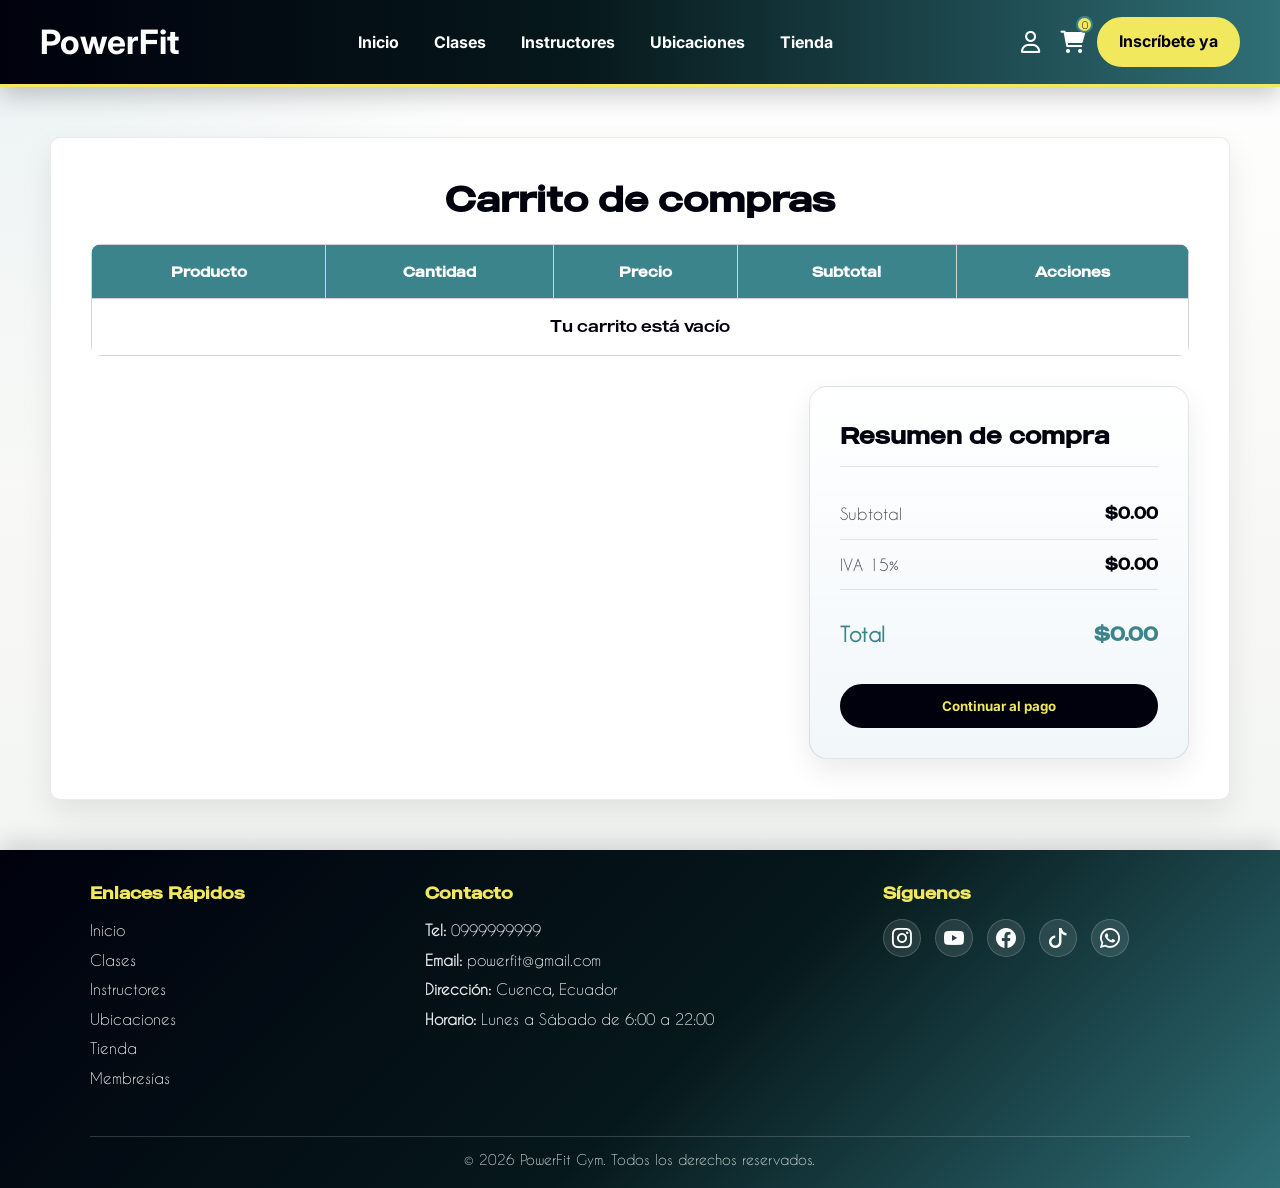
==== commit d857c8db: "cambio de index a indice" ====
--- a/carrito.html
+++ b/carrito.html
@@ -16,14 +16,14 @@
 <header class="navbar">
 
     <div class="logo">
-        <a href="index.html">
+        <a href="indice.html">
             <h1>PowerFit</h1>
         </a>
     </div>
 
     <nav class="menu">
         <ul>
-            <li><a href="index.html">Inicio</a></li>
+            <li><a href="indice.html">Inicio</a></li>
             <li><a href="clases.html">Clases</a></li>
             <li><a href="instructores.html">Instructores</a></li>
             <li><a href="ubicaciones.html">Ubicaciones</a></li>
@@ -110,7 +110,7 @@
 
     <div class="footer-col">
         <h3>Enlaces Rápidos</h3>
-        <a href="index.html">Inicio</a>
+        <a href="indice.html">Inicio</a>
         <a href="clases.html">Clases</a>
         <a href="instructores.html">Instructores</a>
         <a href="ubicaciones.html">Ubicaciones</a>
--- a/css/estilos.css
+++ b/css/estilos.css
@@ -9,8 +9,10 @@
     }
 
     @font-face {
-        font-family: "Madani";
-        src: url("../Fuentes/MadaniArabic.otf");
+          font-family: "Inter";
+          src: url("../Fuentes/Inter-VariableFont_opsz,wght.ttf");
+          font-weight: 100 900; 
+          font-display: swap;
     }
 
     :root {
@@ -69,7 +71,7 @@
 
     h1,
     .logo h1 {
-        font-family: "Madani", sans-serif;
+        font-family: "Inter", sans-serif;
     }
 
     h2,
@@ -125,7 +127,7 @@
     button,
     .btn-gym,
     .menu a {
-        font-family: "Madani", sans-serif;
+        font-family: "Inter", sans-serif;
     }
 
     button {
@@ -649,7 +651,7 @@
 
     .plan-frase {
         color: var(--azul-verde);
-        font-family: "Madani", sans-serif;
+        font-family: "Inter", sans-serif;
         font-weight: bold;
         font-size: 1rem;
         margin-bottom: 20px;
@@ -843,7 +845,7 @@
     }
 
     #formRegistro label {
-        font-family: "Madani", sans-serif;
+        font-family: "Inter", sans-serif;
         color: var(--negro);
         font-weight: bold;
         font-size: 0.95rem;
@@ -1785,7 +1787,7 @@
 
     .plan-frase {
         color: var(--azul-verde);
-        font-family: "Madani", sans-serif;
+        font-family: "Inter", sans-serif;
         font-weight: bold;
         font-size: 1rem;
         margin-bottom: 22px;
@@ -1843,7 +1845,7 @@
         color: var(--negro);
         padding: 6px 12px;
         border-radius: 999px;
-        font-family: "Madani", sans-serif;
+        font-family: "Inter", sans-serif;
         font-size: 0.78rem;
         font-weight: bold;
     }
@@ -2117,7 +2119,7 @@
         border: 1px solid rgba(255,255,255,0.45);
         padding: 8px 14px;
         border-radius: 999px;
-        font-family: "Madani", sans-serif;
+        font-family: "Inter", sans-serif;
         font-size: 0.9rem;
         cursor: pointer;
     }
@@ -2131,7 +2133,7 @@
 
     .usuario-activo {
         color: var(--amarillo);
-        font-family: "Madani", sans-serif;
+        font-family: "Inter", sans-serif;
         font-size: 0.9rem;
         max-width: 130px;
         overflow: hidden;
@@ -2201,7 +2203,7 @@
         display: block;
         margin: 14px 0 6px;
         color: var(--negro);
-        font-family: "Madani", sans-serif;
+        font-family: "Inter", sans-serif;
         font-weight: bold;
         font-size: 0.95rem;
     }
@@ -2343,4 +2345,388 @@
     color: var(--negro);
     background-color: var(--amarillo);
     transform: translateY(-2px);
+}
+
+/* =========================================================
+   LOGIN Y REGISTRO SEPARADOS
+========================================================= */
+
+.login-simple {
+    max-width: 560px;
+    margin: 70px auto;
+    padding: 42px 34px;
+}
+
+.login-simple .login-info {
+    text-align: center;
+    margin-bottom: 28px;
+}
+
+.login-simple .login-info h2 {
+    font-size: 2.4rem;
+    margin-bottom: 10px;
+    color: var(--negro);
+}
+
+.login-simple .login-info p {
+    font-size: 1.05rem;
+    color: rgba(0, 1, 13, 0.68);
+    max-width: 430px;
+    margin: 0 auto;
+}
+
+.form-login {
+    width: 100%;
+    padding: 34px;
+    border-radius: 20px;
+}
+
+.form-login label {
+    display: block;
+    margin: 14px 0 6px;
+    color: var(--negro);
+    font-family: "Inter", sans-serif;
+    font-weight: bold;
+    font-size: 0.95rem;
+}
+
+.form-login input {
+    width: 100%;
+    padding: 13px 15px;
+    border-radius: 12px;
+    border: 1px solid rgba(59, 132, 140, 0.30);
+    background: #FBFBFB;
+    font-size: 1rem;
+    font-family: "Caviar", sans-serif;
+    transition: border-color 0.25s ease, box-shadow 0.25s ease;
+}
+
+.form-login input:focus {
+    outline: none;
+    border-color: var(--azul-verde);
+    box-shadow: 0 0 0 4px rgba(169, 203, 217, 0.40);
+}
+
+.form-login button {
+    width: 100%;
+    margin-top: 24px;
+}
+
+.texto-cambio-form {
+    margin-top: 22px;
+    text-align: center;
+    font-size: 1rem;
+    color: rgba(0, 1, 13, 0.75);
+}
+
+.texto-cambio-form a {
+    color: var(--azul-verde);
+    font-family: "Inter", sans-serif;
+    font-weight: bold;
+}
+
+.texto-cambio-form a:hover {
+    color: var(--negro);
+    text-decoration: underline;
+}
+
+/* =========================================================
+   INSTRUCTORES - TARJETAS MÁS PEQUEÑAS
+========================================================= */
+
+.instructores {
+    max-width: 1150px;
+    margin: 45px auto;
+    padding: 38px 20px;
+}
+
+.instructores h2 {
+    margin-bottom: 28px;
+}
+
+.contenedor-instructores {
+    max-width: 980px;
+    margin: 0 auto;
+    display: grid;
+    grid-template-columns: repeat(2, 1fr);
+    gap: 26px;
+}
+
+/* Antes estaba demasiado alta */
+.instructor,
+.instructor-detalle {
+    min-height: 0 !important;
+    height: 430px !important;
+    border-radius: 16px;
+}
+
+/* La imagen ocupa la tarjeta, pero con altura controlada */
+.instructor img,
+.instructor-detalle img {
+    width: 100%;
+    height: 100%;
+    object-fit: cover;
+    object-position: center top;
+}
+
+/* Texto más compacto para que no tape demasiado */
+.instructor-info {
+    padding: 18px 20px !important;
+}
+
+.instructor .instructor-info h3 {
+    font-size: 1.45rem !important;
+    margin-bottom: 6px;
+}
+
+.instructor-info .especialidad {
+    font-size: 0.95rem !important;
+    margin-bottom: 8px;
+}
+
+.instructor .instructor-info p,
+.instructor-info li {
+    font-size: 0.9rem !important;
+    line-height: 1.35;
+}
+
+.instructor-info ul {
+    margin-top: 8px;
+}
+
+/* Responsive */
+@media (max-width: 900px) {
+    .contenedor-instructores {
+        grid-template-columns: 1fr;
+        max-width: 520px;
+    }
+
+    .instructor,
+    .instructor-detalle {
+        height: 420px !important;
+    }
+}
+
+@media (max-width: 600px) {
+    .instructor,
+    .instructor-detalle {
+        height: 390px !important;
+    }
+}
+.instructor-info strong {
+    font-family: "Inter", Arial, sans-serif !important;
+    font-weight: 800 !important;
+    color: var(--celeste) !important;
+}
+
+/* =========================================================
+   CLASES - ESTILO SIMILAR A PLANES Y TIENDA
+========================================================= */
+
+.lista-clases {
+    max-width: 1120px;
+    margin: 20px auto 60px auto;
+    padding: 20px;
+    display: grid;
+    grid-template-columns: repeat(3, 1fr);
+    gap: 28px;
+}
+
+.descripcion-clases {
+    background: transparent !important;
+    border: none !important;
+    box-shadow: none !important;
+    margin: 55px auto 10px auto !important;
+    padding-bottom: 10px !important;
+}
+
+.descripcion-clases h2 {
+    color: var(--negro) !important;
+    font-size: 2.55rem !important;
+    margin-bottom: 10px;
+}
+
+.clase {
+    position: relative;
+    display: flex;
+    flex-direction: column;
+    padding: 0 !important;
+    border-radius: 18px !important;
+    overflow: hidden;
+    background: linear-gradient(to bottom, var(--blanco), rgba(169, 203, 217, 0.16));
+    border: 1px solid rgba(0, 1, 13, 0.10);
+    box-shadow: 0 12px 28px rgba(0, 1, 13, 0.08);
+    transition: transform 0.25s ease, box-shadow 0.25s ease, border-color 0.25s ease;
+}
+
+/* Franja superior como en planes/productos */
+.clase::before {
+    content: "";
+    display: block !important;
+    position: absolute;
+    top: 0;
+    left: 0;
+    width: 100%;
+    height: 6px;
+    background: linear-gradient(90deg, var(--azul-verde), var(--amarillo));
+    z-index: 2;
+}
+
+/* Imagen arriba, más controlada */
+.clase img {
+    order: -1;
+    width: 100%;
+    height: 210px !important;
+    margin: 0 !important;
+    border-radius: 0 !important;
+    object-fit: cover;
+    object-position: center;
+    cursor: pointer;
+    box-shadow: none !important;
+    transition: transform 0.35s ease, filter 0.35s ease;
+}
+
+/* Título y texto */
+.clase h3 {
+    color: var(--negro) !important;
+    font-size: 1.55rem !important;
+    margin: 22px 22px 8px 22px !important;
+    line-height: 1.15;
+}
+
+.clase p {
+    color: rgba(0, 1, 13, 0.72) !important;
+    font-size: 1rem;
+    line-height: 1.45;
+    margin: 0 22px 20px 22px !important;
+    min-height: 48px;
+}
+
+/* Etiqueta visual de acción */
+.clase::after {
+    content: "Ver detalles";
+    margin: auto 22px 24px 22px;
+    padding: 10px 18px;
+    border-radius: 999px;
+    background: var(--negro);
+    color: var(--amarillo);
+    font-family: "Inter", Arial, sans-serif;
+    font-size: 0.9rem;
+    font-weight: 800;
+    text-align: center;
+    transition: background-color 0.25s ease, color 0.25s ease;
+}
+
+/* Hover más suave */
+.clase:hover {
+    transform: translateY(-6px);
+    box-shadow: 0 20px 38px rgba(0, 1, 13, 0.16);
+    border-color: rgba(59, 132, 140, 0.35);
+}
+
+.clase:hover img {
+    transform: scale(1.025) !important;
+    filter: contrast(1.04) saturate(1.05);
+}
+
+.clase:hover::after {
+    background: var(--azul-verde);
+    color: var(--blanco);
+}
+
+/* Evita que el JavaScript agrande demasiado la imagen */
+.clase img[style] {
+    transform: scale(1.025) !important;
+}
+
+/* Responsive */
+@media (max-width: 1050px) {
+    .lista-clases {
+        grid-template-columns: repeat(2, 1fr);
+    }
+}
+
+@media (max-width: 700px) {
+    .lista-clases {
+        grid-template-columns: 1fr;
+        padding: 15px;
+    }
+
+    .clase img {
+        height: 200px !important;
+    }
+
+    .descripcion-clases h2 {
+        font-size: 2rem !important;
+    }
+}
+.clase::after {
+    content: none !important;
+    display: none !important;
+}
+.clase p {
+    margin-bottom: 28px !important;
+}
+
+/* =========================================================
+   CARRITO - RESUMEN DE COMPRA MÁS LIMPIO
+========================================================= */
+
+.resumen-compra {
+    background: linear-gradient(to bottom, var(--blanco), rgba(169, 203, 217, 0.16)) !important;
+    color: var(--negro) !important;
+
+    border: 1px solid rgba(0, 1, 13, 0.10);
+    border-radius: 18px;
+    box-shadow: 0 12px 28px rgba(0, 1, 13, 0.08);
+
+    padding: 30px;
+}
+
+.resumen-compra h3 {
+    color: var(--negro) !important;
+    font-size: 1.45rem;
+    margin-bottom: 22px;
+    padding-bottom: 12px;
+    border-bottom: 1px solid rgba(0, 1, 13, 0.10);
+}
+
+.fila-resumen {
+    border-bottom: 1px solid rgba(0, 1, 13, 0.10) !important;
+}
+
+.fila-resumen span {
+    color: rgba(0, 1, 13, 0.72) !important;
+}
+
+.fila-resumen strong {
+    color: var(--negro) !important;
+}
+
+.total-final {
+    border-bottom: none !important;
+    margin-top: 10px;
+    padding-top: 18px;
+}
+
+.total-final span,
+.total-final strong {
+    color: var(--azul-verde) !important;
+    font-size: 1.25rem;
+    font-weight: 800;
+}
+
+.resumen-compra .btn-pago,
+.resumen-compra button {
+    background: var(--negro) !important;
+    color: var(--amarillo) !important;
+    border: 2px solid var(--negro) !important;
+    box-shadow: none !important;
+}
+
+.resumen-compra .btn-pago:hover,
+.resumen-compra button:hover {
+    background: var(--azul-verde) !important;
+    color: var(--blanco) !important;
+    border-color: var(--azul-verde) !important;
 }
